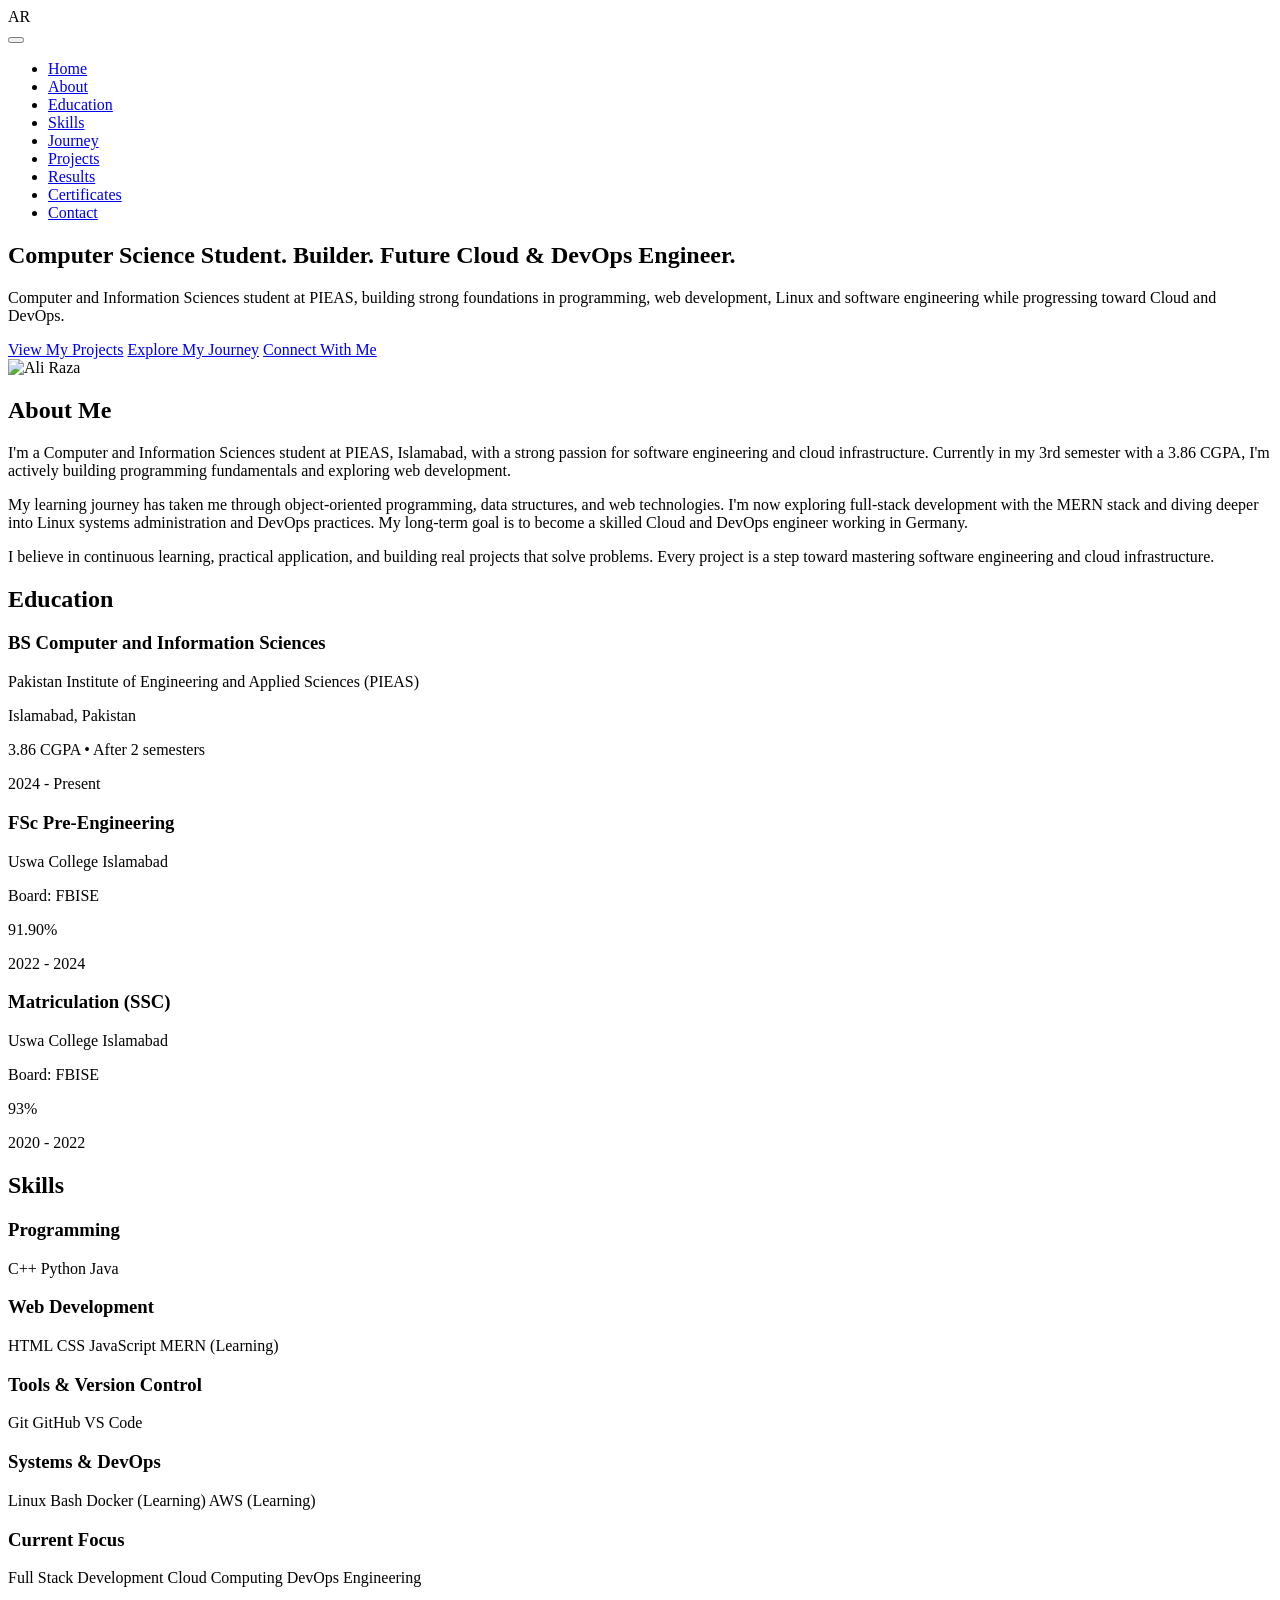
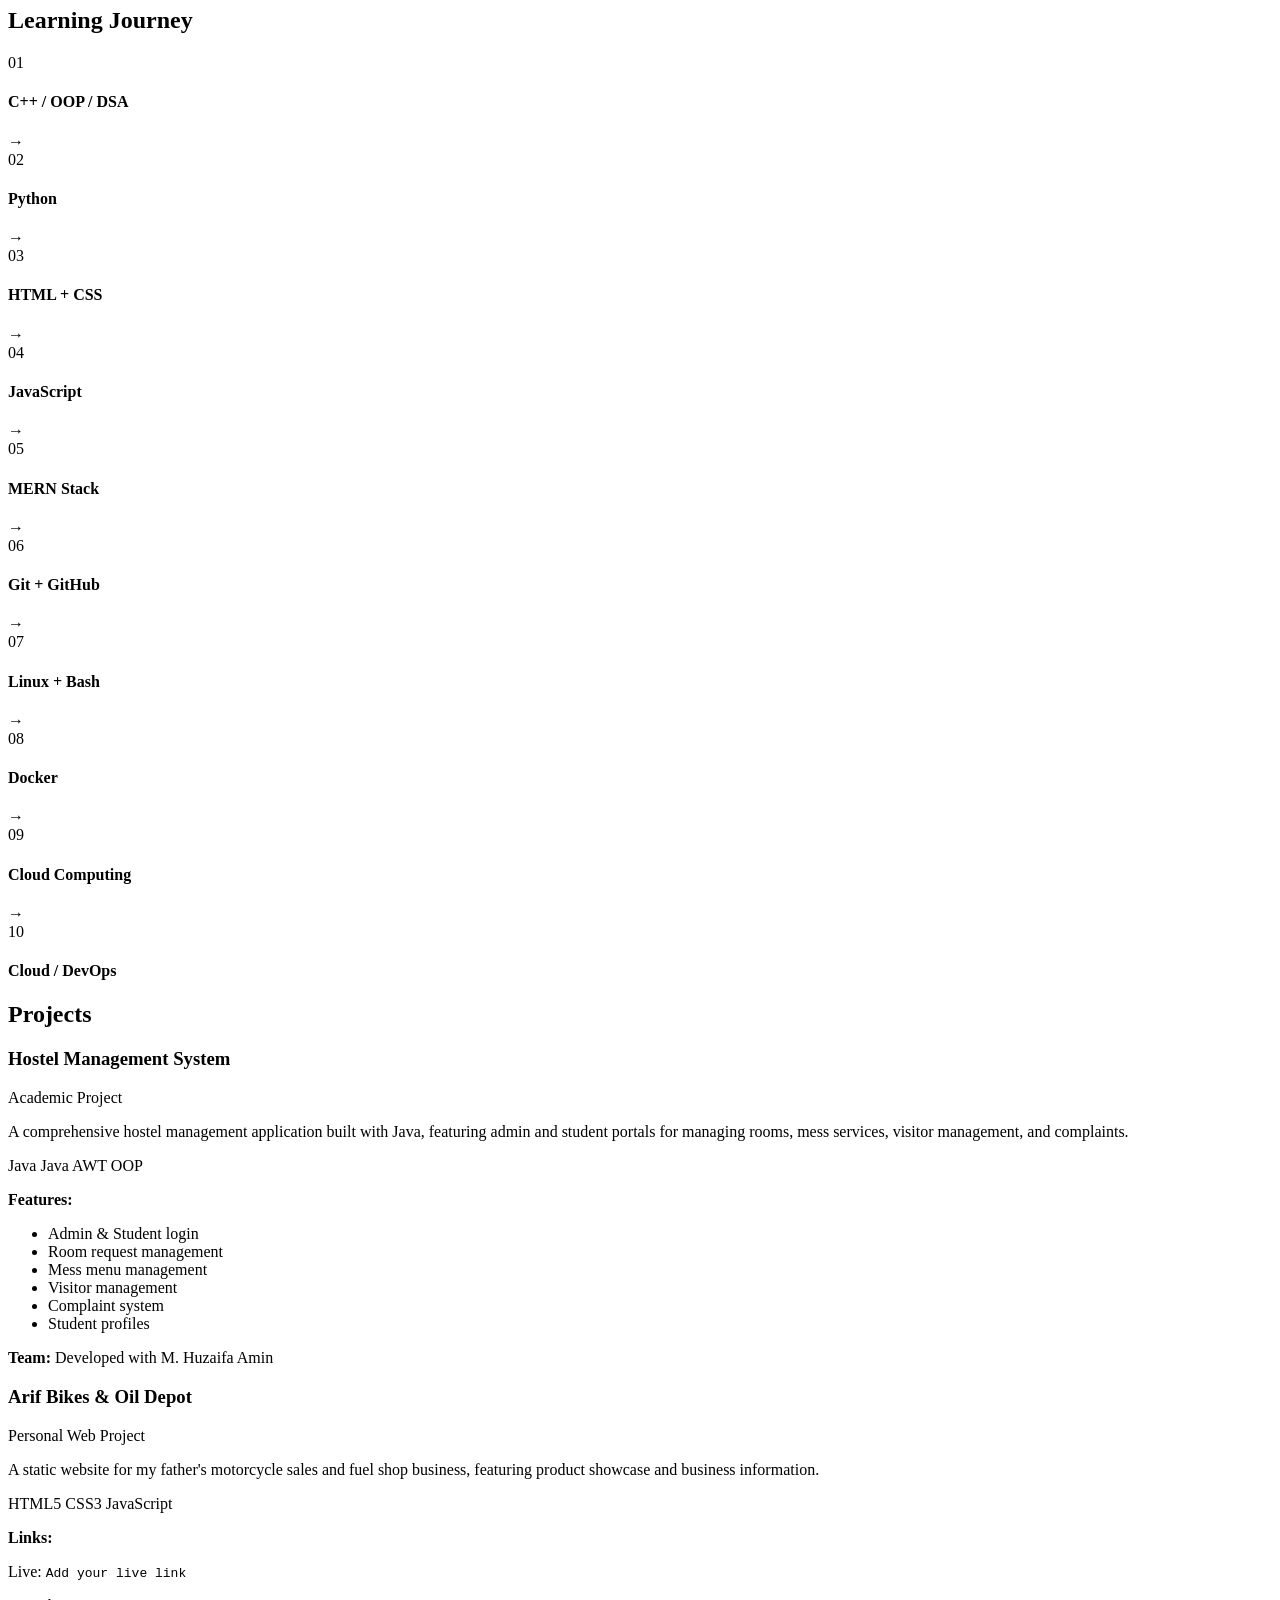
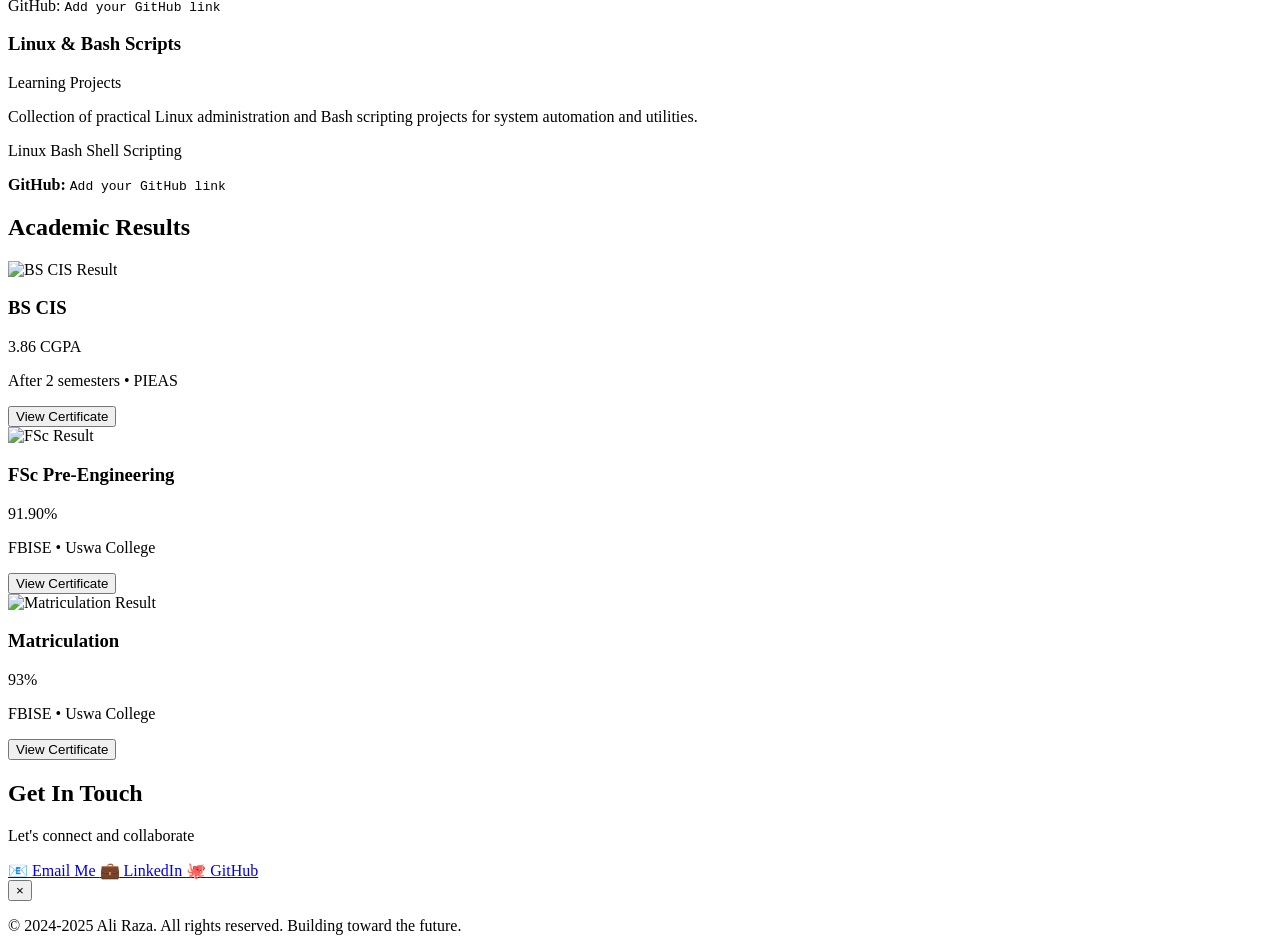
==== index.html @ 8e57291a "Add initial portfolio website structure in index.html This commit adds a complete HTML structure for" ====
<!DOCTYPE html>
<html lang="en">
<head>
    <meta charset="UTF-8">
    <meta name="viewport" content="width=device-width, initial-scale=1.0">
    <meta name="description" content="Ali Raza - Computer Science Student. Builder. Future Cloud & DevOps Engineer.">
    <meta name="author" content="Ali Raza">
    <meta property="og:title" content="Ali Raza - Portfolio">
    <meta property="og:description" content="Computer Science student at PIEAS, building toward Cloud & DevOps.">
    <meta property="og:image" content="assets/profile.jpg">
    <title>Ali Raza - CS Student & Developer</title>
    <link rel="icon" type="image/x-icon" href="data:image/svg+xml,<svg xmlns='http://www.w3.org/2000/svg' viewBox='0 0 32 32'><text y='24' font-size='24'>AR</text></svg>">
    <link rel="stylesheet" href="style.css">
</head>
<body>
    <!-- Navigation -->
    <nav class="navbar">
        <div class="nav-container">
            <div class="nav-logo">AR</div>
            <button class="hamburger" aria-label="Toggle menu">
                <span></span>
                <span></span>
                <span></span>
            </button>
            <ul class="nav-menu">
                <li><a href="#home" class="nav-link">Home</a></li>
                <li><a href="#about" class="nav-link">About</a></li>
                <li><a href="#education" class="nav-link">Education</a></li>
                <li><a href="#skills" class="nav-link">Skills</a></li>
                <li><a href="#journey" class="nav-link">Journey</a></li>
                <li><a href="#projects" class="nav-link">Projects</a></li>
                <li><a href="#results" class="nav-link">Results</a></li>
                <li><a href="certificates.html" class="nav-link">Certificates</a></li>
                <li><a href="#contact" class="nav-link">Contact</a></li>
            </ul>
        </div>
    </nav>

    <!-- Hero Section -->
    <section id="home" class="hero">
        <div class="hero-content">
            <div class="hero-text">
                <h1 class="hero-title">Computer Science Student. Builder. Future Cloud & DevOps Engineer.</h1>
                <p class="hero-subtitle">
                    Computer and Information Sciences student at PIEAS, building strong foundations in programming, 
                    web development, Linux and software engineering while progressing toward Cloud and DevOps.
                </p>
                <div class="hero-buttons">
                    <a href="#projects" class="btn btn-primary">View My Projects</a>
                    <a href="#journey" class="btn btn-secondary">Explore My Journey</a>
                    <a href="#contact" class="btn btn-tertiary">Connect With Me</a>
                </div>
            </div>
            <div class="hero-image">
                <img src="assets/profile.jpg" alt="Ali Raza" loading="lazy">
            </div>
        </div>
    </section>

    <!-- About Section -->
    <section id="about" class="about">
        <div class="container">
            <h2 class="section-title">About Me</h2>
            <div class="about-content">
                <p>
                    I'm a Computer and Information Sciences student at PIEAS, Islamabad, with a strong passion 
                    for software engineering and cloud infrastructure. Currently in my 3rd semester with a 3.86 CGPA, 
                    I'm actively building programming fundamentals and exploring web development.
                </p>
                <p>
                    My learning journey has taken me through object-oriented programming, data structures, and web 
                    technologies. I'm now exploring full-stack development with the MERN stack and diving deeper into 
                    Linux systems administration and DevOps practices. My long-term goal is to become a skilled Cloud 
                    and DevOps engineer working in Germany.
                </p>
                <p>
                    I believe in continuous learning, practical application, and building real projects that solve 
                    problems. Every project is a step toward mastering software engineering and cloud infrastructure.
                </p>
            </div>
        </div>
    </section>

    <!-- Education Section -->
    <section id="education" class="education">
        <div class="container">
            <h2 class="section-title">Education</h2>
            <div class="education-timeline">
                <!-- BS CIS -->
                <div class="timeline-item">
                    <div class="timeline-marker"></div>
                    <div class="timeline-content">
                        <h3>BS Computer and Information Sciences</h3>
                        <p class="institution">Pakistan Institute of Engineering and Applied Sciences (PIEAS)</p>
                        <p class="location">Islamabad, Pakistan</p>
                        <p class="highlight">3.86 CGPA • After 2 semesters</p>
                        <p class="date">2024 - Present</p>
                    </div>
                </div>

                <!-- FSc -->
                <div class="timeline-item">
                    <div class="timeline-marker"></div>
                    <div class="timeline-content">
                        <h3>FSc Pre-Engineering</h3>
                        <p class="institution">Uswa College Islamabad</p>
                        <p class="location">Board: FBISE</p>
                        <p class="highlight">91.90%</p>
                        <p class="date">2022 - 2024</p>
                    </div>
                </div>

                <!-- Matriculation -->
                <div class="timeline-item">
                    <div class="timeline-marker"></div>
                    <div class="timeline-content">
                        <h3>Matriculation (SSC)</h3>
                        <p class="institution">Uswa College Islamabad</p>
                        <p class="location">Board: FBISE</p>
                        <p class="highlight">93%</p>
                        <p class="date">2020 - 2022</p>
                    </div>
                </div>
            </div>
        </div>
    </section>

    <!-- Skills Section -->
    <section id="skills" class="skills">
        <div class="container">
            <h2 class="section-title">Skills</h2>
            <div class="skills-grid">
                <!-- Programming -->
                <div class="skill-category">
                    <h3>Programming</h3>
                    <div class="skill-tags">
                        <span class="skill-tag">C++</span>
                        <span class="skill-tag">Python</span>
                        <span class="skill-tag">Java</span>
                    </div>
                </div>

                <!-- Web Development -->
                <div class="skill-category">
                    <h3>Web Development</h3>
                    <div class="skill-tags">
                        <span class="skill-tag">HTML</span>
                        <span class="skill-tag">CSS</span>
                        <span class="skill-tag">JavaScript</span>
                        <span class="skill-tag learning">MERN (Learning)</span>
                    </div>
                </div>

                <!-- Tools -->
                <div class="skill-category">
                    <h3>Tools & Version Control</h3>
                    <div class="skill-tags">
                        <span class="skill-tag">Git</span>
                        <span class="skill-tag">GitHub</span>
                        <span class="skill-tag">VS Code</span>
                    </div>
                </div>

                <!-- Systems -->
                <div class="skill-category">
                    <h3>Systems & DevOps</h3>
                    <div class="skill-tags">
                        <span class="skill-tag">Linux</span>
                        <span class="skill-tag">Bash</span>
                        <span class="skill-tag learning">Docker (Learning)</span>
                        <span class="skill-tag learning">AWS (Learning)</span>
                    </div>
                </div>

                <!-- Focus Areas -->
                <div class="skill-category">
                    <h3>Current Focus</h3>
                    <div class="skill-tags">
                        <span class="skill-tag learning">Full Stack Development</span>
                        <span class="skill-tag learning">Cloud Computing</span>
                        <span class="skill-tag learning">DevOps Engineering</span>
                    </div>
                </div>
            </div>
        </div>
    </section>

    <!-- Learning Journey Section -->
    <section id="journey" class="journey">
        <div class="container">
            <h2 class="section-title">Learning Journey</h2>
            <div class="journey-timeline">
                <div class="journey-step">
                    <div class="journey-number">01</div>
                    <h4>C++ / OOP / DSA</h4>
                </div>
                <div class="journey-arrow">→</div>
                
                <div class="journey-step">
                    <div class="journey-number">02</div>
                    <h4>Python</h4>
                </div>
                <div class="journey-arrow">→</div>
                
                <div class="journey-step">
                    <div class="journey-number">03</div>
                    <h4>HTML + CSS</h4>
                </div>
                <div class="journey-arrow">→</div>
                
                <div class="journey-step">
                    <div class="journey-number">04</div>
                    <h4>JavaScript</h4>
                </div>
                <div class="journey-arrow">→</div>
                
                <div class="journey-step">
                    <div class="journey-number">05</div>
                    <h4>MERN Stack</h4>
                </div>
                <div class="journey-arrow">→</div>
                
                <div class="journey-step">
                    <div class="journey-number">06</div>
                    <h4>Git + GitHub</h4>
                </div>
                <div class="journey-arrow">→</div>
                
                <div class="journey-step">
                    <div class="journey-number">07</div>
                    <h4>Linux + Bash</h4>
                </div>
                <div class="journey-arrow">→</div>
                
                <div class="journey-step">
                    <div class="journey-number">08</div>
                    <h4>Docker</h4>
                </div>
                <div class="journey-arrow">→</div>
                
                <div class="journey-step">
                    <div class="journey-number">09</div>
                    <h4>Cloud Computing</h4>
                </div>
                <div class="journey-arrow">→</div>
                
                <div class="journey-step">
                    <div class="journey-number">10</div>
                    <h4>Cloud / DevOps</h4>
                </div>
            </div>
        </div>
    </section>

    <!-- Projects Section -->
    <section id="projects" class="projects">
        <div class="container">
            <h2 class="section-title">Projects</h2>
            <div class="projects-grid">
                <!-- Hostel Management System -->
                <div class="project-card">
                    <div class="project-header">
                        <h3>Hostel Management System</h3>
                        <p class="project-type">Academic Project</p>
                    </div>
                    <p class="project-description">
                        A comprehensive hostel management application built with Java, featuring admin and student portals for managing rooms, mess services, visitor management, and complaints.
                    </p>
                    <div class="project-tech">
                        <span class="tech-tag">Java</span>
                        <span class="tech-tag">Java AWT</span>
                        <span class="tech-tag">OOP</span>
                    </div>
                    <div class="project-features">
                        <p><strong>Features:</strong></p>
                        <ul>
                            <li>Admin & Student login</li>
                            <li>Room request management</li>
                            <li>Mess menu management</li>
                            <li>Visitor management</li>
                            <li>Complaint system</li>
                            <li>Student profiles</li>
                        </ul>
                    </div>
                    <p class="project-team"><strong>Team:</strong> Developed with M. Huzaifa Amin</p>
                </div>

                <!-- Arif Bikes and Oil Depot -->
                <div class="project-card">
                    <div class="project-header">
                        <h3>Arif Bikes & Oil Depot</h3>
                        <p class="project-type">Personal Web Project</p>
                    </div>
                    <p class="project-description">
                        A static website for my father's motorcycle sales and fuel shop business, featuring product showcase and business information.
                    </p>
                    <div class="project-tech">
                        <span class="tech-tag">HTML5</span>
                        <span class="tech-tag">CSS3</span>
                        <span class="tech-tag">JavaScript</span>
                    </div>
                    <div class="project-links">
                        <p><strong>Links:</strong></p>
                        <p>Live: <code>Add your live link</code></p>
                        <p>GitHub: <code>Add your GitHub link</code></p>
                    </div>
                </div>

                <!-- Linux/Bash Projects -->
                <div class="project-card">
                    <div class="project-header">
                        <h3>Linux & Bash Scripts</h3>
                        <p class="project-type">Learning Projects</p>
                    </div>
                    <p class="project-description">
                        Collection of practical Linux administration and Bash scripting projects for system automation and utilities.
                    </p>
                    <div class="project-tech">
                        <span class="tech-tag">Linux</span>
                        <span class="tech-tag">Bash</span>
                        <span class="tech-tag">Shell Scripting</span>
                    </div>
                    <div class="project-links">
                        <p><strong>GitHub:</strong> <code>Add your GitHub link</code></p>
                    </div>
                </div>
            </div>
        </div>
    </section>

    <!-- Academic Results Section -->
    <section id="results" class="results">
        <div class="container">
            <h2 class="section-title">Academic Results</h2>
            <div class="results-grid">
                <!-- BS CIS Result -->
                <div class="result-card">
                    <div class="result-image">
                        <img src="assets/results/bs-cis.jpg" alt="BS CIS Result" loading="lazy">
                    </div>
                    <div class="result-info">
                        <h3>BS CIS</h3>
                        <p class="result-score">3.86 CGPA</p>
                        <p class="result-detail">After 2 semesters • PIEAS</p>
                        <button class="btn btn-small view-result" data-image="assets/results/bs-cis.jpg" data-alt="BS CIS Result">
                            View Certificate
                        </button>
                    </div>
                </div>

                <!-- FSc Result -->
                <div class="result-card">
                    <div class="result-image">
                        <img src="assets/results/fsc.jpg" alt="FSc Result" loading="lazy">
                    </div>
                    <div class="result-info">
                        <h3>FSc Pre-Engineering</h3>
                        <p class="result-score">91.90%</p>
                        <p class="result-detail">FBISE • Uswa College</p>
                        <button class="btn btn-small view-result" data-image="assets/results/fsc.jpg" data-alt="FSc Result">
                            View Certificate
                        </button>
                    </div>
                </div>

                <!-- Matriculation Result -->
                <div class="result-card">
                    <div class="result-image">
                        <img src="assets/results/matric.jpg" alt="Matriculation Result" loading="lazy">
                    </div>
                    <div class="result-info">
                        <h3>Matriculation</h3>
                        <p class="result-score">93%</p>
                        <p class="result-detail">FBISE • Uswa College</p>
                        <button class="btn btn-small view-result" data-image="assets/results/matric.jpg" data-alt="Matriculation Result">
                            View Certificate
                        </button>
                    </div>
                </div>
            </div>
        </div>
    </section>

    <!-- Contact Section -->
    <section id="contact" class="contact">
        <div class="container">
            <h2 class="section-title">Get In Touch</h2>
            <p class="contact-subtitle">Let's connect and collaborate</p>
            <div class="contact-buttons">
                <a href="mailto:your.email@example.com" class="btn btn-contact email-btn">
                    <span>📧</span> Email Me
                </a>
                <a href="https://linkedin.com/in/yourprofile" target="_blank" rel="noopener noreferrer" class="btn btn-contact linkedin-btn">
                    <span>💼</span> LinkedIn
                </a>
                <a href="https://github.com/yourprofile" target="_blank" rel="noopener noreferrer" class="btn btn-contact github-btn">
                    <span>🐙</span> GitHub
                </a>
            </div>
        </div>
    </section>

    <!-- Lightbox Modal -->
    <div id="lightbox" class="lightbox">
        <button class="lightbox-close" aria-label="Close lightbox">&times;</button>
        <img class="lightbox-image" src="" alt="">
    </div>

    <footer class="footer">
        <div class="container">
            <p>&copy; 2024-2025 Ali Raza. All rights reserved. Building toward the future.</p>
        </div>
    </footer>

    <script src="script.js"></script>
</body>
</html>
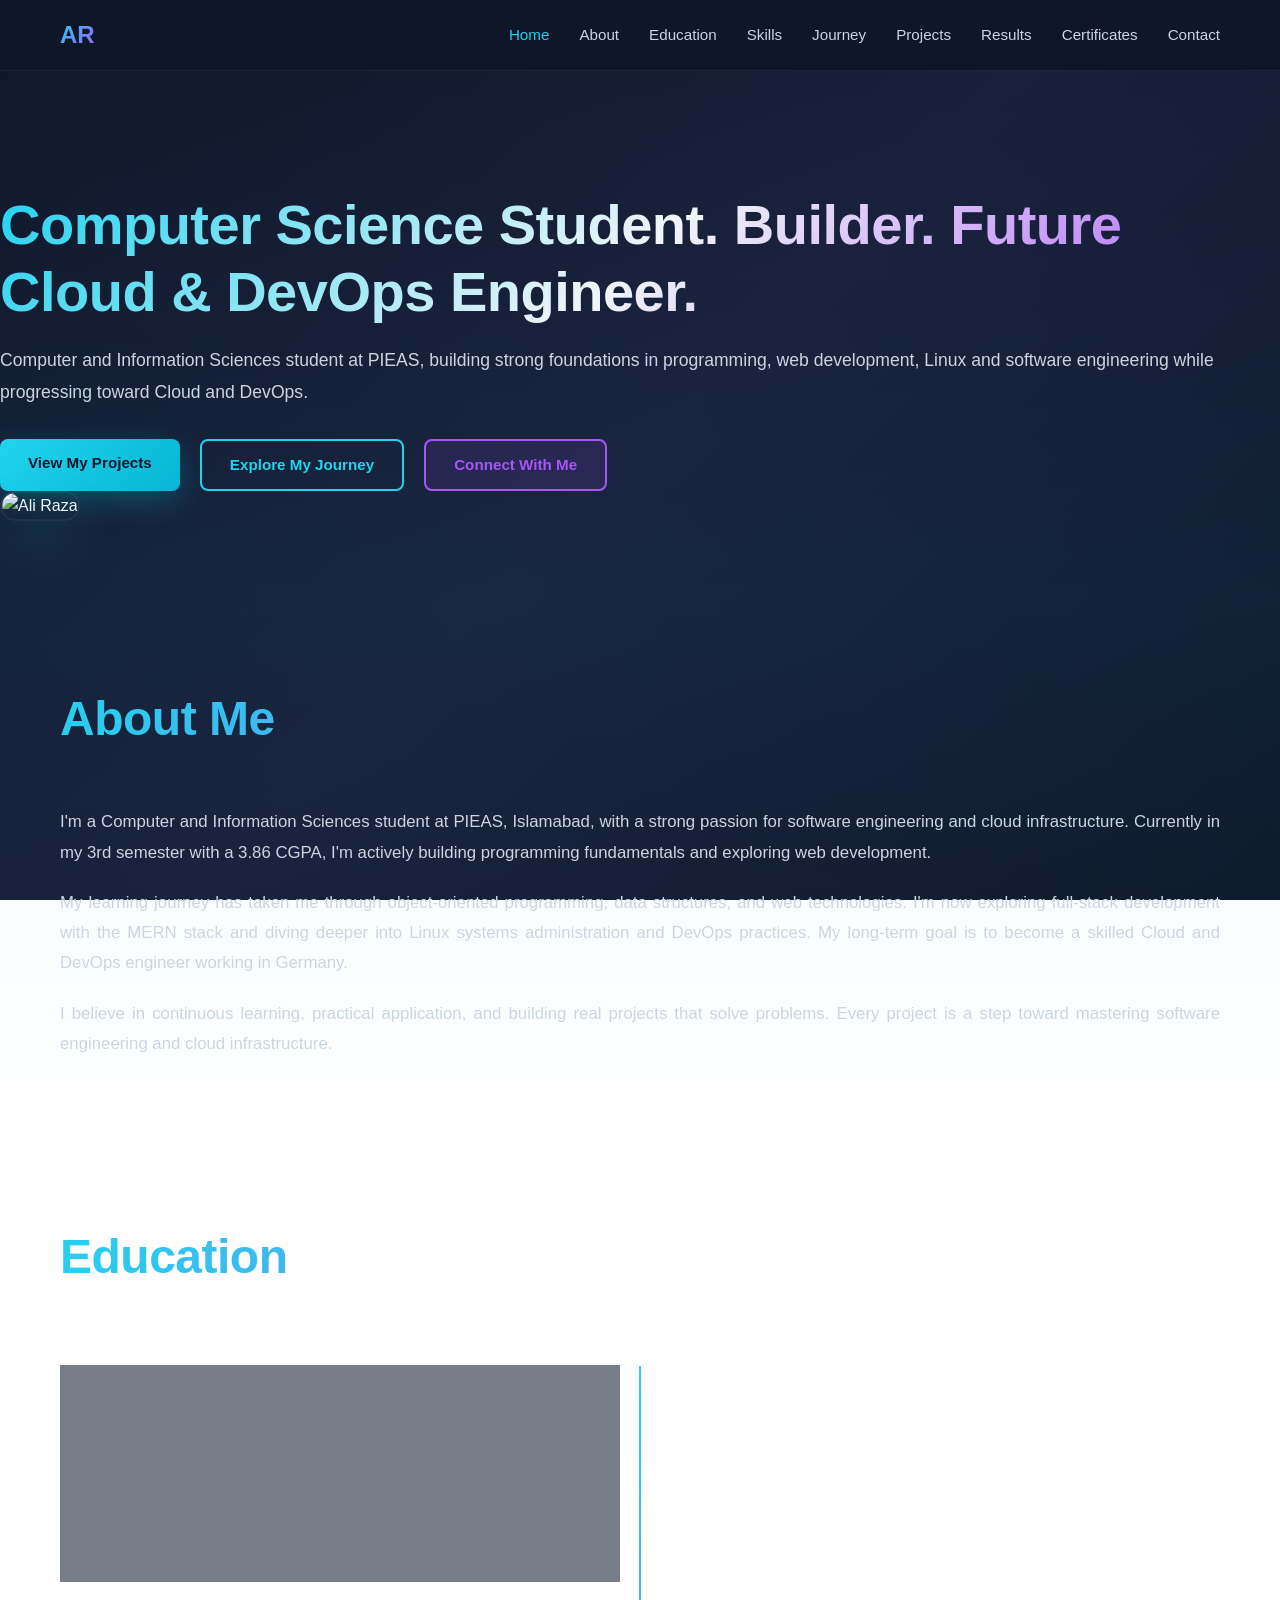
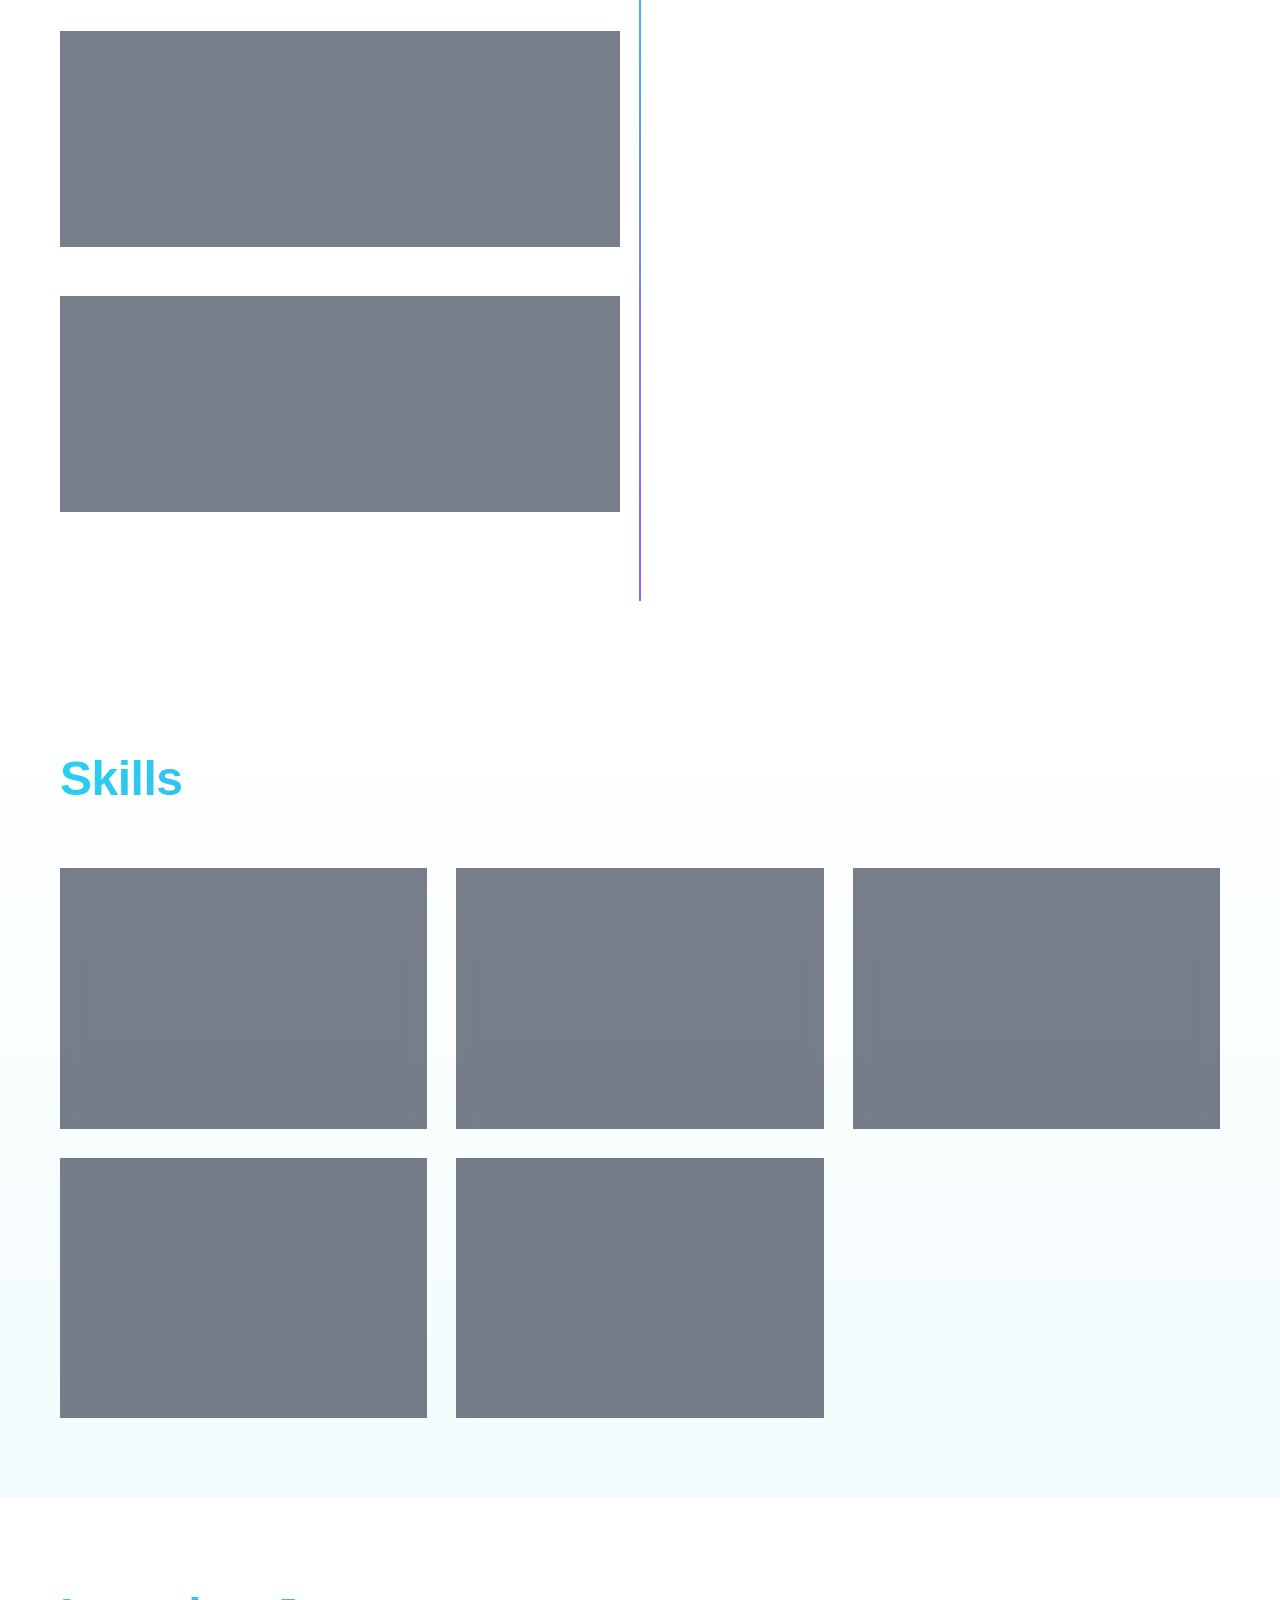
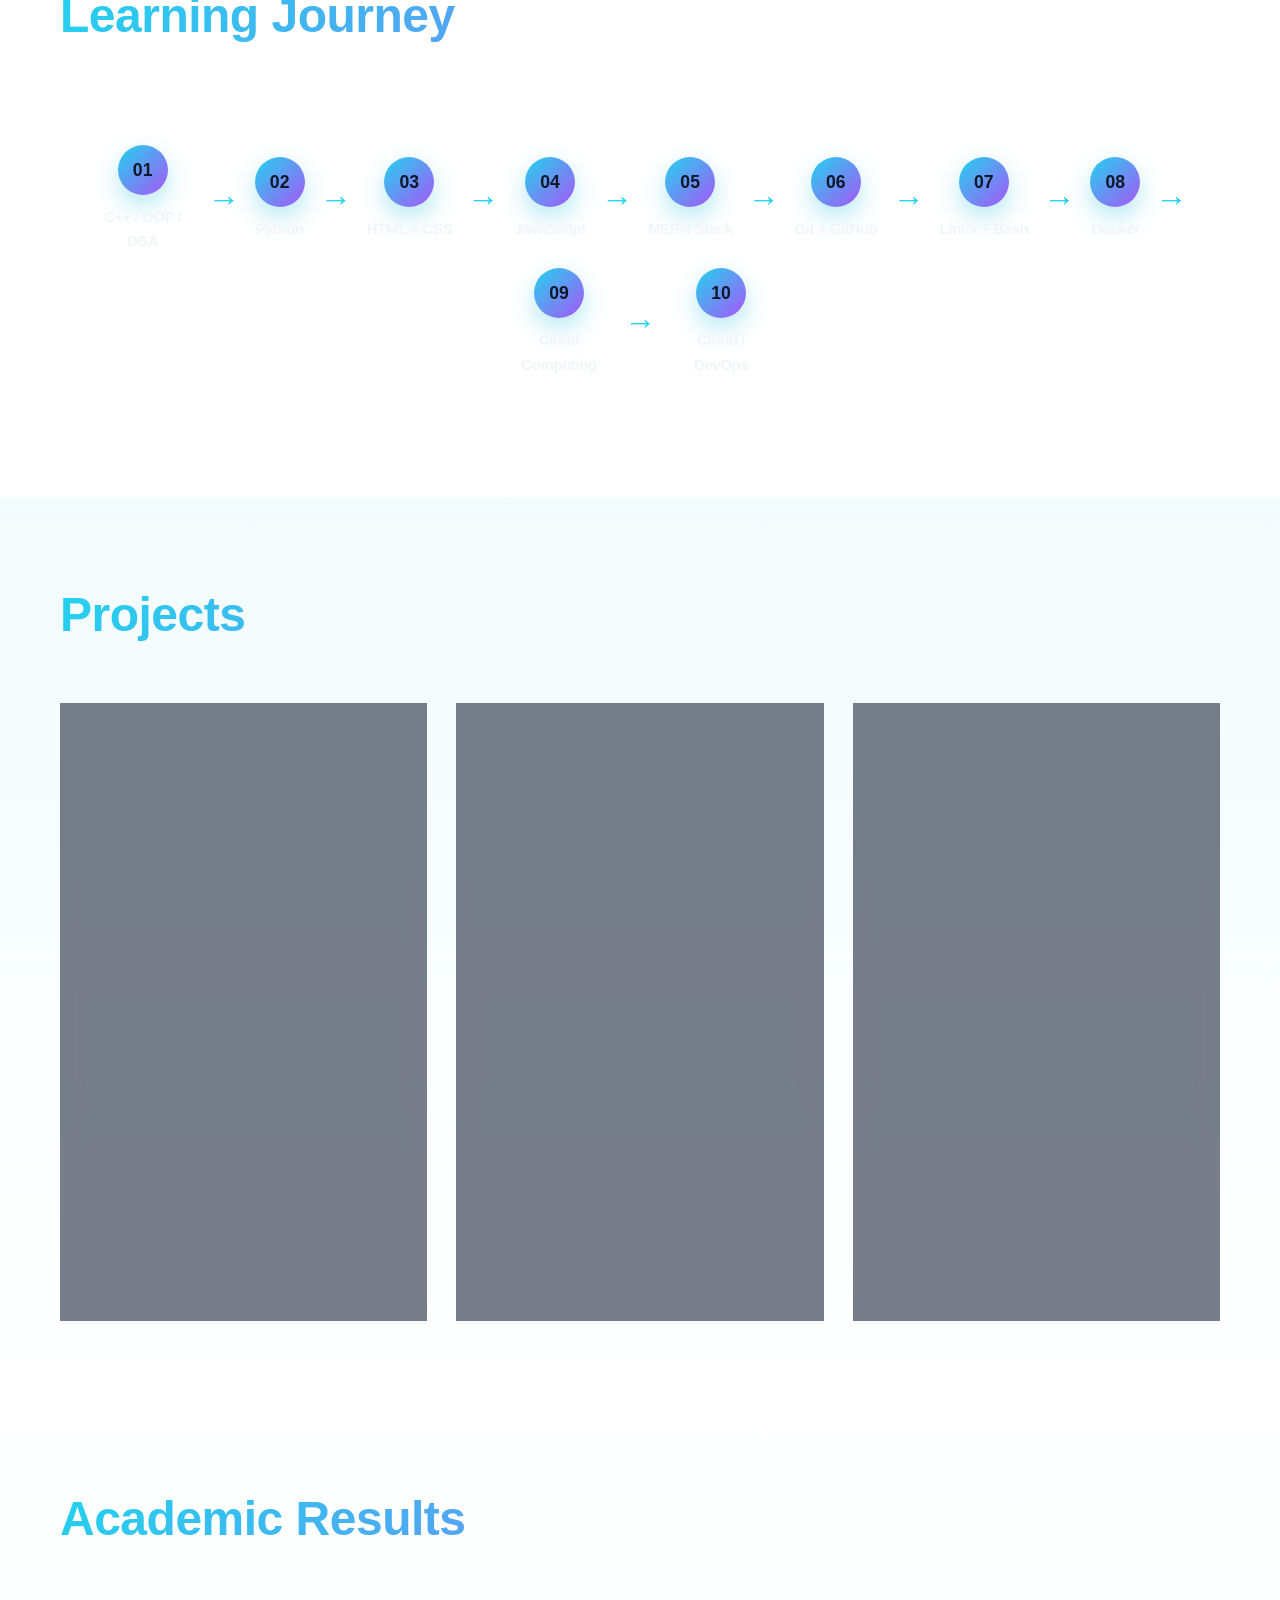
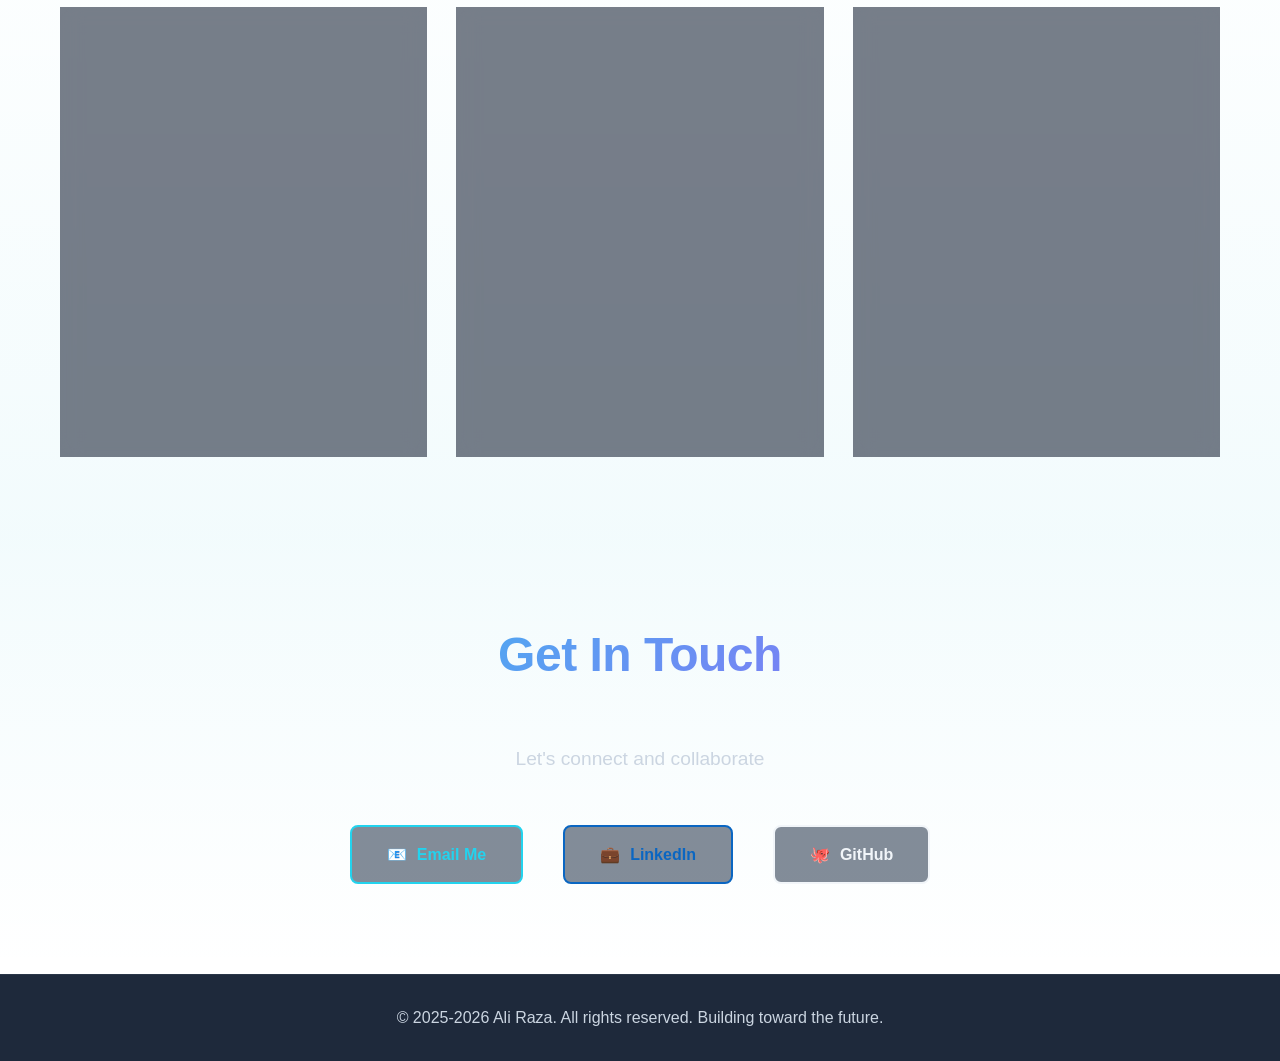
==== commit db0fd345: "Fixing some chronological errors" ====
--- a/index.html
+++ b/index.html
@@ -94,7 +94,7 @@
                         <p class="institution">Pakistan Institute of Engineering and Applied Sciences (PIEAS)</p>
                         <p class="location">Islamabad, Pakistan</p>
                         <p class="highlight">3.86 CGPA • After 2 semesters</p>
-                        <p class="date">2024 - Present</p>
+                        <p class="date">September 8, 2025 - Present</p>
                     </div>
                 </div>
 
@@ -106,7 +106,7 @@
                         <p class="institution">Uswa College Islamabad</p>
                         <p class="location">Board: FBISE</p>
                         <p class="highlight">91.90%</p>
-                        <p class="date">2022 - 2024</p>
+                        <p class="date">2023 - 2025</p>
                     </div>
                 </div>
 
@@ -118,7 +118,7 @@
                         <p class="institution">Uswa College Islamabad</p>
                         <p class="location">Board: FBISE</p>
                         <p class="highlight">93%</p>
-                        <p class="date">2020 - 2022</p>
+                        <p class="date">2021 - 2023</p>
                     </div>
                 </div>
             </div>
@@ -137,6 +137,9 @@
                         <span class="skill-tag">C++</span>
                         <span class="skill-tag">Python</span>
                         <span class="skill-tag">Java</span>
+                        <span class="skill-tag">AI Using Python</span>
+                        <span class="skill-tag">Communucation</span>
+                        <span class="skill-tag">Team Working</span>
                     </div>
                 </div>
 
@@ -301,8 +304,8 @@
                     </div>
                     <div class="project-links">
                         <p><strong>Links:</strong></p>
-                        <p>Live: <code>Add your live link</code></p>
-                        <p>GitHub: <code>Add your GitHub link</code></p>
+                        <p>Live: <code>https://aliraza159099-svg.github.io/Arif-Bikes-and-Oil-Depot-/</code></p>
+                        <p>GitHub: <code>https://github.com/aliraza159099-svg</code></p>
                     </div>
                 </div>
 
@@ -321,7 +324,7 @@
                         <span class="tech-tag">Shell Scripting</span>
                     </div>
                     <div class="project-links">
-                        <p><strong>GitHub:</strong> <code>Add your GitHub link</code></p>
+                        <p><strong>GitHub:</strong> <code>https://github.com/aliraza159099-svg</code></p>
                     </div>
                 </div>
             </div>
@@ -387,13 +390,13 @@
             <h2 class="section-title">Get In Touch</h2>
             <p class="contact-subtitle">Let's connect and collaborate</p>
             <div class="contact-buttons">
-                <a href="mailto:your.email@example.com" class="btn btn-contact email-btn">
+                <a href="aliraza159099@gmail.com" class="btn btn-contact email-btn">
                     <span>📧</span> Email Me
                 </a>
-                <a href="https://linkedin.com/in/yourprofile" target="_blank" rel="noopener noreferrer" class="btn btn-contact linkedin-btn">
+                <a href="https://www.linkedin.com/in/ali-raza-395927386?utm_source=share_via&utm_content=profile&utm_medium=member_android" target="_blank" rel="noopener noreferrer" class="btn btn-contact linkedin-btn">
                     <span>💼</span> LinkedIn
                 </a>
-                <a href="https://github.com/yourprofile" target="_blank" rel="noopener noreferrer" class="btn btn-contact github-btn">
+                <a href="https://github.com/aliraza159099-svg" target="_blank" rel="noopener noreferrer" class="btn btn-contact github-btn">
                     <span>🐙</span> GitHub
                 </a>
             </div>
@@ -408,7 +411,7 @@
 
     <footer class="footer">
         <div class="container">
-            <p>&copy; 2024-2025 Ali Raza. All rights reserved. Building toward the future.</p>
+            <p>&copy; 2025-2026 Ali Raza. All rights reserved. Building toward the future.</p>
         </div>
     </footer>
 
--- a/style.css
+++ b/style.css
@@ -0,0 +1,1202 @@
+* {
+    margin: 0;
+    padding: 0;
+    box-sizing: border-box;
+}
+
+:root {
+    --primary-color: #0f172a;
+    --secondary-color: #1e293b;
+    --accent-color: #06b6d4;
+    --accent-light: #22d3ee;
+    --violet: #a855f7;
+    --text-primary: #f1f5f9;
+    --text-secondary: #cbd5e1;
+    --border-color: #334155;
+    --success: #10b981;
+    --glass-bg: rgba(15, 23, 42, 0.7);
+    --glass-border: rgba(148, 163, 184, 0.1);
+}
+
+html {
+    scroll-behavior: smooth;
+}
+
+body {
+    font-family: -apple-system, BlinkMacSystemFont, 'Segoe UI', Roboto, Oxygen, Ubuntu, Cantarell, sans-serif;
+    background: linear-gradient(135deg, #0f172a 0%, #1a1f3a 50%, #0f172a 100%);
+    color: var(--text-primary);
+    line-height: 1.6;
+    background-attachment: fixed;
+    min-height: 100vh;
+}
+
+@media (prefers-reduced-motion: reduce) {
+    * {
+        animation-duration: 0.01ms !important;
+        animation-iteration-count: 1 !important;
+        transition-duration: 0.01ms !important;
+    }
+}
+
+/* ===== CONTAINERS & SPACING ===== */
+.container {
+    max-width: 1200px;
+    margin: 0 auto;
+    padding: 0 20px;
+}
+
+section {
+    padding: 80px 0;
+}
+
+@media (max-width: 768px) {
+    section {
+        padding: 50px 0;
+    }
+}
+
+/* ===== TYPOGRAPHY ===== */
+h1, h2, h3, h4, h5, h6 {
+    font-weight: 700;
+    letter-spacing: -0.5px;
+}
+
+.section-title {
+    font-size: 3rem;
+    margin-bottom: 50px;
+    background: linear-gradient(135deg, var(--accent-light) 0%, var(--violet) 100%);
+    -webkit-background-clip: text;
+    -webkit-text-fill-color: transparent;
+    background-clip: text;
+    animation: fadeInDown 0.8s ease-out;
+}
+
+@media (max-width: 768px) {
+    .section-title {
+        font-size: 2rem;
+        margin-bottom: 30px;
+    }
+}
+
+/* ===== NAVBAR ===== */
+.navbar {
+    position: sticky;
+    top: 0;
+    background: rgba(15, 23, 42, 0.95);
+    backdrop-filter: blur(10px);
+    border-bottom: 1px solid var(--glass-border);
+    z-index: 1000;
+    animation: slideDown 0.5s ease-out;
+}
+
+.nav-container {
+    max-width: 1200px;
+    margin: 0 auto;
+    padding: 0 20px;
+    display: flex;
+    justify-content: space-between;
+    align-items: center;
+    height: 70px;
+}
+
+.nav-logo {
+    font-weight: 900;
+    font-size: 1.5rem;
+    background: linear-gradient(135deg, var(--accent-light), var(--violet));
+    -webkit-background-clip: text;
+    -webkit-text-fill-color: transparent;
+    background-clip: text;
+    cursor: pointer;
+}
+
+.nav-menu {
+    display: flex;
+    list-style: none;
+    gap: 30px;
+}
+
+.nav-link {
+    color: var(--text-secondary);
+    text-decoration: none;
+    font-weight: 500;
+    font-size: 0.95rem;
+    transition: color 0.3s ease;
+    position: relative;
+}
+
+.nav-link::after {
+    content: '';
+    position: absolute;
+    bottom: -5px;
+    left: 0;
+    width: 0;
+    height: 2px;
+    background: linear-gradient(90deg, var(--accent-light), var(--violet));
+    transition: width 0.3s ease;
+}
+
+.nav-link:hover {
+    color: var(--accent-light);
+}
+
+.nav-link:hover::after {
+    width: 100%;
+}
+
+.hamburger {
+    display: none;
+    flex-direction: column;
+    background: none;
+    border: none;
+    cursor: pointer;
+    gap: 6px;
+}
+
+.hamburger span {
+    width: 25px;
+    height: 3px;
+    background: var(--accent-light);
+    border-radius: 3px;
+    transition: all 0.3s ease;
+}
+
+@media (max-width: 768px) {
+    .nav-menu {
+        position: fixed;
+        left: -100%;
+        top: 70px;
+        flex-direction: column;
+        background: var(--secondary-color);
+        width: 100%;
+        text-align: center;
+        transition: 0.3s;
+        gap: 0;
+    }
+
+    .nav-menu.active {
+        left: 0;
+    }
+
+    .nav-menu li {
+        padding: 20px 0;
+        border-bottom: 1px solid var(--border-color);
+    }
+
+    .hamburger {
+        display: flex;
+    }
+
+    .hamburger.active span:nth-child(1) {
+        transform: rotate(-45deg) translate(-8px, 8px);
+    }
+
+    .hamburger.active span:nth-child(2) {
+        opacity: 0;
+    }
+
+    .hamburger.active span:nth-child(3) {
+        transform: rotate(45deg) translate(-8px, -8px);
+    }
+}
+
+/* ===== HERO SECTION ===== */
+.hero {
+    padding-top: 120px;
+    padding-bottom: 80px;
+    background: linear-gradient(180deg, transparent 0%, rgba(6, 182, 212, 0.05) 100%);
+}
+
+.hero .container {
+    display: grid;
+    grid-template-columns: 1fr 1fr;
+    gap: 60px;
+    align-items: center;
+}
+
+.hero-title {
+    font-size: 3.5rem;
+    line-height: 1.2;
+    margin-bottom: 20px;
+    animation: fadeInUp 0.8s ease-out;
+}
+
+.hero-title {
+    background: linear-gradient(135deg, var(--accent-light) 0%, var(--text-primary) 50%, var(--violet) 100%);
+    -webkit-background-clip: text;
+    -webkit-text-fill-color: transparent;
+    background-clip: text;
+}
+
+.hero-subtitle {
+    font-size: 1.1rem;
+    color: var(--text-secondary);
+    margin-bottom: 30px;
+    line-height: 1.8;
+    animation: fadeInUp 0.8s ease-out 0.1s backwards;
+}
+
+.hero-buttons {
+    display: flex;
+    gap: 20px;
+    flex-wrap: wrap;
+    animation: fadeInUp 0.8s ease-out 0.2s backwards;
+}
+
+.hero-image {
+    animation: fadeInRight 0.8s ease-out;
+}
+
+.hero-image img {
+    width: 100%;
+    max-width: 500px;
+    border-radius: 20px;
+    border: 2px solid var(--glass-border);
+    box-shadow: 0 25px 50px rgba(6, 182, 212, 0.15);
+    transition: transform 0.3s ease, box-shadow 0.3s ease;
+}
+
+.hero-image img:hover {
+    transform: translateY(-10px);
+    box-shadow: 0 35px 70px rgba(6, 182, 212, 0.25);
+}
+
+@media (max-width: 768px) {
+    .hero .container {
+        grid-template-columns: 1fr;
+        gap: 40px;
+    }
+
+    .hero-title {
+        font-size: 2rem;
+    }
+
+    .hero-buttons {
+        flex-direction: column;
+    }
+}
+
+/* ===== BUTTONS ===== */
+.btn {
+    padding: 12px 28px;
+    border: none;
+    border-radius: 8px;
+    font-size: 0.95rem;
+    font-weight: 600;
+    cursor: pointer;
+    text-decoration: none;
+    display: inline-block;
+    transition: all 0.3s ease;
+    text-align: center;
+}
+
+.btn-primary {
+    background: linear-gradient(135deg, var(--accent-light) 0%, var(--accent-color) 100%);
+    color: var(--primary-color);
+    box-shadow: 0 10px 30px rgba(6, 182, 212, 0.3);
+}
+
+.btn-primary:hover {
+    transform: translateY(-3px);
+    box-shadow: 0 15px 40px rgba(6, 182, 212, 0.4);
+}
+
+.btn-secondary {
+    background: transparent;
+    border: 2px solid var(--accent-light);
+    color: var(--accent-light);
+}
+
+.btn-secondary:hover {
+    background: rgba(6, 182, 212, 0.1);
+    transform: translateY(-3px);
+}
+
+.btn-tertiary {
+    background: rgba(168, 85, 247, 0.1);
+    border: 2px solid var(--violet);
+    color: var(--violet);
+}
+
+.btn-tertiary:hover {
+    background: rgba(168, 85, 247, 0.2);
+    transform: translateY(-3px);
+}
+
+.btn-small {
+    padding: 8px 18px;
+    font-size: 0.85rem;
+}
+
+.btn-contact {
+    padding: 15px 35px;
+    font-size: 1rem;
+    display: inline-flex;
+    align-items: center;
+    gap: 10px;
+    margin: 10px;
+}
+
+.email-btn {
+    background: rgba(51, 65, 85, 0.6);
+    border: 2px solid var(--accent-light);
+    color: var(--accent-light);
+}
+
+.email-btn:hover {
+    background: rgba(6, 182, 212, 0.15);
+    transform: translateY(-3px);
+}
+
+.linkedin-btn {
+    background: rgba(51, 65, 85, 0.6);
+    border: 2px solid #0a66c2;
+    color: #0a66c2;
+}
+
+.linkedin-btn:hover {
+    background: rgba(10, 102, 194, 0.15);
+    transform: translateY(-3px);
+}
+
+.github-btn {
+    background: rgba(51, 65, 85, 0.6);
+    border: 2px solid var(--text-primary);
+    color: var(--text-primary);
+}
+
+.github-btn:hover {
+    background: rgba(241, 245, 249, 0.1);
+    transform: translateY(-3px);
+}
+
+/* ===== ABOUT SECTION ===== */
+.about {
+    background: linear-gradient(180deg, rgba(6, 182, 212, 0.05) 0%, transparent 100%);
+}
+
+.about-content {
+    display: grid;
+    gap: 20px;
+    font-size: 1.05rem;
+    color: var(--text-secondary);
+    line-height: 1.8;
+    animation: fadeInUp 0.8s ease-out;
+}
+
+.about-content p {
+    text-align: justify;
+}
+
+/* ===== EDUCATION SECTION ===== */
+.education-timeline {
+    position: relative;
+    padding: 20px 0;
+}
+
+.education-timeline::before {
+    content: '';
+    position: absolute;
+    left: 50%;
+    transform: translateX(-50%);
+    width: 2px;
+    height: 100%;
+    background: linear-gradient(180deg, var(--accent-light) 0%, var(--violet) 100%);
+}
+
+.timeline-item {
+    margin-bottom: 50px;
+    display: grid;
+    grid-template-columns: 1fr 1fr;
+    gap: 40px;
+    position: relative;
+}
+
+.timeline-item:nth-child(odd) .timeline-content {
+    text-align: right;
+}
+
+.timeline-marker {
+    position: absolute;
+    left: 50%;
+    transform: translateX(-50%);
+    top: 0;
+    width: 16px;
+    height: 16px;
+    background: var(--accent-light);
+    border: 4px solid var(--primary-color);
+    border-radius: 50%;
+    z-index: 10;
+    box-shadow: 0 0 20px rgba(6, 182, 212, 0.5);
+    animation: pulse 2s infinite;
+}
+
+.timeline-content {
+    padding: 20px;
+    background: rgba(30, 41, 59, 0.6);
+    border: 1px solid var(--glass-border);
+    border-radius: 12px;
+    backdrop-filter: blur(10px);
+    transition: all 0.3s ease;
+    animation: fadeInUp 0.8s ease-out;
+}
+
+.timeline-content:hover {
+    background: rgba(30, 41, 59, 0.9);
+    border-color: var(--accent-light);
+    transform: translateY(-5px);
+}
+
+.timeline-content h3 {
+    font-size: 1.3rem;
+    margin-bottom: 10px;
+}
+
+.timeline-content .institution {
+    color: var(--accent-light);
+    font-weight: 600;
+    margin-bottom: 5px;
+}
+
+.timeline-content .highlight {
+    font-size: 1.2rem;
+    font-weight: 700;
+    color: var(--accent-light);
+    margin: 10px 0;
+}
+
+.timeline-content .date {
+    font-size: 0.9rem;
+    color: var(--text-secondary);
+}
+
+@media (max-width: 768px) {
+    .education-timeline::before {
+        left: 20px;
+    }
+
+    .timeline-item {
+        grid-template-columns: 1fr;
+        gap: 0;
+        margin-left: 60px;
+    }
+
+    .timeline-marker {
+        left: 20px;
+    }
+
+    .timeline-content {
+        text-align: left !important;
+    }
+}
+
+/* ===== SKILLS SECTION ===== */
+.skills {
+    background: linear-gradient(180deg, transparent 0%, rgba(6, 182, 212, 0.05) 100%);
+}
+
+.skills-grid {
+    display: grid;
+    grid-template-columns: repeat(auto-fit, minmax(300px, 1fr));
+    gap: 30px;
+    animation: fadeInUp 0.8s ease-out;
+}
+
+.skill-category {
+    background: rgba(30, 41, 59, 0.6);
+    border: 1px solid var(--glass-border);
+    border-radius: 12px;
+    padding: 30px;
+    backdrop-filter: blur(10px);
+    transition: all 0.3s ease;
+}
+
+.skill-category:hover {
+    background: rgba(30, 41, 59, 0.9);
+    border-color: var(--accent-light);
+    transform: translateY(-10px);
+    box-shadow: 0 20px 40px rgba(6, 182, 212, 0.15);
+}
+
+.skill-category h3 {
+    font-size: 1.2rem;
+    margin-bottom: 20px;
+    color: var(--accent-light);
+}
+
+.skill-tags {
+    display: flex;
+    flex-wrap: wrap;
+    gap: 12px;
+}
+
+.skill-tag {
+    padding: 8px 16px;
+    background: rgba(6, 182, 212, 0.1);
+    border: 1px solid var(--accent-color);
+    color: var(--accent-light);
+    border-radius: 20px;
+    font-size: 0.9rem;
+    font-weight: 600;
+    transition: all 0.3s ease;
+}
+
+.skill-tag:hover {
+    background: rgba(6, 182, 212, 0.2);
+    transform: scale(1.05);
+}
+
+.skill-tag.learning {
+    background: rgba(168, 85, 247, 0.1);
+    border-color: var(--violet);
+    color: var(--violet);
+}
+
+.skill-tag.learning:hover {
+    background: rgba(168, 85, 247, 0.2);
+}
+
+/* ===== JOURNEY SECTION ===== */
+.journey-timeline {
+    display: flex;
+    align-items: center;
+    flex-wrap: wrap;
+    justify-content: center;
+    gap: 15px;
+    padding: 40px 20px;
+    animation: fadeInUp 0.8s ease-out;
+}
+
+.journey-step {
+    display: flex;
+    flex-direction: column;
+    align-items: center;
+    gap: 10px;
+    animation: slideInUp 0.8s ease-out;
+}
+
+.journey-number {
+    width: 50px;
+    height: 50px;
+    border-radius: 50%;
+    background: linear-gradient(135deg, var(--accent-light) 0%, var(--violet) 100%);
+    display: flex;
+    align-items: center;
+    justify-content: center;
+    font-weight: 700;
+    color: var(--primary-color);
+    font-size: 1.1rem;
+    box-shadow: 0 10px 25px rgba(6, 182, 212, 0.3);
+}
+
+.journey-step h4 {
+    text-align: center;
+    font-size: 0.95rem;
+    color: var(--text-primary);
+    max-width: 100px;
+}
+
+.journey-arrow {
+    font-size: 2rem;
+    color: var(--accent-light);
+    animation: slideRight 1s ease-in-out infinite;
+}
+
+@media (max-width: 768px) {
+    .journey-timeline {
+        flex-direction: column;
+        gap: 30px;
+    }
+
+    .journey-arrow {
+        transform: rotate(90deg);
+        animation: slideDown 1s ease-in-out infinite;
+    }
+}
+
+/* ===== PROJECTS SECTION ===== */
+.projects {
+    background: linear-gradient(180deg, rgba(6, 182, 212, 0.05) 0%, transparent 100%);
+}
+
+.projects-grid {
+    display: grid;
+    grid-template-columns: repeat(auto-fit, minmax(350px, 1fr));
+    gap: 30px;
+    animation: fadeInUp 0.8s ease-out;
+}
+
+.project-card {
+    background: rgba(30, 41, 59, 0.6);
+    border: 1px solid var(--glass-border);
+    border-radius: 12px;
+    padding: 30px;
+    backdrop-filter: blur(10px);
+    transition: all 0.3s ease;
+    display: flex;
+    flex-direction: column;
+}
+
+.project-card:hover {
+    background: rgba(30, 41, 59, 0.9);
+    border-color: var(--accent-light);
+    transform: translateY(-15px);
+    box-shadow: 0 25px 50px rgba(6, 182, 212, 0.2);
+}
+
+.project-header {
+    margin-bottom: 15px;
+}
+
+.project-header h3 {
+    font-size: 1.3rem;
+    margin-bottom: 8px;
+}
+
+.project-type {
+    color: var(--accent-light);
+    font-size: 0.85rem;
+    font-weight: 600;
+    text-transform: uppercase;
+    letter-spacing: 1px;
+}
+
+.project-description {
+    color: var(--text-secondary);
+    margin-bottom: 20px;
+    line-height: 1.6;
+    flex-grow: 1;
+}
+
+.project-tech {
+    display: flex;
+    flex-wrap: wrap;
+    gap: 10px;
+    margin-bottom: 20px;
+}
+
+.tech-tag {
+    padding: 5px 12px;
+    background: rgba(168, 85, 247, 0.1);
+    border: 1px solid var(--violet);
+    color: var(--violet);
+    border-radius: 15px;
+    font-size: 0.8rem;
+    font-weight: 600;
+}
+
+.project-features {
+    margin-bottom: 15px;
+}
+
+.project-features p, .project-links p {
+    font-weight: 600;
+    color: var(--text-primary);
+    margin-bottom: 10px;
+}
+
+.project-features ul {
+    list-style: none;
+    padding-left: 0;
+}
+
+.project-features li {
+    padding-left: 20px;
+    position: relative;
+    color: var(--text-secondary);
+    margin-bottom: 8px;
+}
+
+.project-features li::before {
+    content: '✓';
+    position: absolute;
+    left: 0;
+    color: var(--success);
+    font-weight: bold;
+}
+
+.project-links code {
+    background: rgba(51, 65, 85, 0.5);
+    padding: 5px 10px;
+    border-radius: 5px;
+    font-family: 'Courier New', monospace;
+    font-size: 0.9rem;
+    color: var(--accent-light);
+}
+
+.project-team {
+    color: var(--text-secondary);
+    font-size: 0.95rem;
+}
+
+/* ===== RESULTS SECTION ===== */
+.results {
+    background: linear-gradient(180deg, transparent 0%, rgba(6, 182, 212, 0.05) 100%);
+}
+
+.results-grid {
+    display: grid;
+    grid-template-columns: repeat(auto-fit, minmax(300px, 1fr));
+    gap: 30px;
+    animation: fadeInUp 0.8s ease-out;
+}
+
+.result-card {
+    background: rgba(30, 41, 59, 0.6);
+    border: 1px solid var(--glass-border);
+    border-radius: 12px;
+    overflow: hidden;
+    transition: all 0.3s ease;
+    backdrop-filter: blur(10px);
+}
+
+.result-card:hover {
+    border-color: var(--accent-light);
+    transform: translateY(-10px);
+    box-shadow: 0 25px 50px rgba(6, 182, 212, 0.2);
+}
+
+.result-image {
+    width: 100%;
+    height: 250px;
+    overflow: hidden;
+    background: linear-gradient(135deg, rgba(6, 182, 212, 0.1), rgba(168, 85, 247, 0.1));
+}
+
+.result-image img {
+    width: 100%;
+    height: 100%;
+    object-fit: cover;
+    transition: transform 0.3s ease;
+}
+
+.result-card:hover .result-image img {
+    transform: scale(1.05);
+}
+
+.result-info {
+    padding: 20px;
+}
+
+.result-info h3 {
+    font-size: 1.2rem;
+    margin-bottom: 10px;
+}
+
+.result-score {
+    font-size: 1.5rem;
+    font-weight: 700;
+    color: var(--accent-light);
+    margin-bottom: 8px;
+}
+
+.result-detail {
+    color: var(--text-secondary);
+    margin-bottom: 15px;
+    font-size: 0.95rem;
+}
+
+/* ===== CONTACT SECTION ===== */
+.contact {
+    background: linear-gradient(180deg, rgba(6, 182, 212, 0.05) 0%, transparent 100%);
+    text-align: center;
+}
+
+.contact-subtitle {
+    font-size: 1.2rem;
+    color: var(--text-secondary);
+    margin-bottom: 40px;
+    animation: fadeInUp 0.8s ease-out;
+}
+
+.contact-buttons {
+    display: flex;
+    justify-content: center;
+    flex-wrap: wrap;
+    gap: 20px;
+    animation: fadeInUp 0.8s ease-out 0.2s backwards;
+}
+
+/* ===== LIGHTBOX ===== */
+.lightbox {
+    display: none;
+    position: fixed;
+    top: 0;
+    left: 0;
+    width: 100%;
+    height: 100%;
+    background: rgba(0, 0, 0, 0.9);
+    z-index: 2000;
+    align-items: center;
+    justify-content: center;
+    padding: 20px;
+}
+
+.lightbox.active {
+    display: flex;
+    animation: fadeIn 0.3s ease-out;
+}
+
+.lightbox-image {
+    max-width: 90%;
+    max-height: 90%;
+    border-radius: 12px;
+    box-shadow: 0 50px 100px rgba(0, 0, 0, 0.5);
+    animation: zoomIn 0.3s ease-out;
+}
+
+.lightbox-close {
+    position: absolute;
+    top: 30px;
+    right: 30px;
+    background: none;
+    border: none;
+    color: var(--text-primary);
+    font-size: 40px;
+    cursor: pointer;
+    transition: color 0.3s ease;
+    z-index: 2001;
+}
+
+.lightbox-close:hover {
+    color: var(--accent-light);
+}
+
+/* ===== FOOTER ===== */
+.footer {
+    background: var(--secondary-color);
+    border-top: 1px solid var(--glass-border);
+    padding: 30px 0;
+    text-align: center;
+    color: var(--text-secondary);
+    animation: slideUp 0.5s ease-out;
+}
+
+/* ===== ANIMATIONS ===== */
+@keyframes fadeInUp {
+    from {
+        opacity: 0;
+        transform: translateY(30px);
+    }
+    to {
+        opacity: 1;
+        transform: translateY(0);
+    }
+}
+
+@keyframes fadeInDown {
+    from {
+        opacity: 0;
+        transform: translateY(-30px);
+    }
+    to {
+        opacity: 1;
+        transform: translateY(0);
+    }
+}
+
+@keyframes fadeInRight {
+    from {
+        opacity: 0;
+        transform: translateX(30px);
+    }
+    to {
+        opacity: 1;
+        transform: translateX(0);
+    }
+}
+
+@keyframes slideDown {
+    from {
+        transform: translateY(-100%);
+    }
+    to {
+        transform: translateY(0);
+    }
+}
+
+@keyframes slideUp {
+    from {
+        transform: translateY(30px);
+        opacity: 0;
+    }
+    to {
+        transform: translateY(0);
+        opacity: 1;
+    }
+}
+
+@keyframes slideInUp {
+    from {
+        opacity: 0;
+        transform: translateY(20px);
+    }
+    to {
+        opacity: 1;
+        transform: translateY(0);
+    }
+}
+
+@keyframes slideRight {
+    0%, 100% {
+        transform: translateX(0);
+    }
+    50% {
+        transform: translateX(10px);
+    }
+}
+
+@keyframes slideDown {
+    0%, 100% {
+        transform: translateY(0);
+    }
+    50% {
+        transform: translateY(10px);
+    }
+}
+
+@keyframes fadeIn {
+    from {
+        opacity: 0;
+    }
+    to {
+        opacity: 1;
+    }
+}
+
+@keyframes zoomIn {
+    from {
+        opacity: 0;
+        transform: scale(0.9);
+    }
+    to {
+        opacity: 1;
+        transform: scale(1);
+    }
+}
+
+@keyframes pulse {
+    0%, 100% {
+        box-shadow: 0 0 20px rgba(6, 182, 212, 0.5);
+    }
+    50% {
+        box-shadow: 0 0 30px rgba(6, 182, 212, 0.8);
+    }
+}
+
+/* ===== SCROLLBAR STYLING ===== */
+::-webkit-scrollbar {
+    width: 10px;
+}
+
+::-webkit-scrollbar-track {
+    background: var(--primary-color);
+}
+
+::-webkit-scrollbar-thumb {
+    background: var(--accent-light);
+    border-radius: 5px;
+}
+
+::-webkit-scrollbar-thumb:hover {
+    background: var(--violet);
+}
+
+/* ===== CERTIFICATES PAGE ===== */
+.certificates-page {
+    min-height: 100vh;
+    padding-top: 100px;
+}
+
+.page-subtitle {
+    text-align: center;
+    font-size: 1.1rem;
+    color: var(--text-secondary);
+    margin-bottom: 60px;
+    animation: fadeInUp 0.8s ease-out;
+}
+
+.certificates-grid {
+    display: grid;
+    grid-template-columns: repeat(auto-fill, minmax(320px, 1fr));
+    gap: 30px;
+    margin-bottom: 80px;
+}
+
+.certificate-card {
+    background: rgba(30, 41, 59, 0.6);
+    border: 1px solid var(--glass-border);
+    border-radius: 12px;
+    overflow: hidden;
+    backdrop-filter: blur(10px);
+    transition: all 0.3s ease;
+    display: flex;
+    flex-direction: column;
+    animation: fadeInUp 0.8s ease-out;
+}
+
+.certificate-card:hover {
+    border-color: var(--accent-light);
+    transform: translateY(-15px);
+    box-shadow: 0 25px 50px rgba(6, 182, 212, 0.2);
+}
+
+.certificate-image {
+    width: 100%;
+    height: 280px;
+    overflow: hidden;
+    background: linear-gradient(135deg, rgba(6, 182, 212, 0.1), rgba(168, 85, 247, 0.1));
+}
+
+.certificate-image img {
+    width: 100%;
+    height: 100%;
+    object-fit: cover;
+    transition: transform 0.3s ease;
+}
+
+.certificate-card:hover .certificate-image img {
+    transform: scale(1.05);
+}
+
+.certificate-placeholder {
+    width: 100%;
+    height: 280px;
+    background: linear-gradient(135deg, rgba(6, 182, 212, 0.05), rgba(168, 85, 247, 0.05));
+    display: flex;
+    align-items: center;
+    justify-content: center;
+    border-bottom: 1px solid var(--glass-border);
+}
+
+.plus-icon {
+    font-size: 60px;
+    color: var(--accent-light);
+    opacity: 0.5;
+}
+
+.certificate-info {
+    padding: 25px;
+    flex-grow: 1;
+    display: flex;
+    flex-direction: column;
+}
+
+.certificate-info h3 {
+    font-size: 1.1rem;
+    margin-bottom: 10px;
+    color: var(--text-primary);
+}
+
+.certificate-org {
+    color: var(--accent-light);
+    font-weight: 600;
+    font-size: 0.9rem;
+    margin-bottom: 5px;
+}
+
+.certificate-batch,
+.certificate-date,
+.certificate-issued,
+.certificate-id,
+.certificate-achievement {
+    color: var(--text-secondary);
+    font-size: 0.85rem;
+    margin-bottom: 5px;
+    line-height: 1.5;
+}
+
+.certificate-issued,
+.certificate-id {
+    font-weight: 500;
+}
+
+.future-cert .certificate-info {
+    justify-content: center;
+    text-align: center;
+}
+
+.future-cert .certificate-info h3 {
+    color: var(--accent-light);
+    margin-bottom: 15px;
+}
+
+.future-cert .certificate-org,
+.future-cert .certificate-date {
+    color: var(--text-secondary);
+}
+
+/* ===== CERTIFICATES STATS ===== */
+.certificates-stats {
+    display: grid;
+    grid-template-columns: repeat(auto-fit, minmax(200px, 1fr));
+    gap: 30px;
+    padding: 60px 0;
+    border-top: 1px solid var(--glass-border);
+    border-bottom: 1px solid var(--glass-border);
+}
+
+.stat {
+    text-align: center;
+    padding: 20px;
+    background: rgba(30, 41, 59, 0.4);
+    border-radius: 12px;
+    backdrop-filter: blur(10px);
+    transition: all 0.3s ease;
+    animation: fadeInUp 0.8s ease-out;
+}
+
+.stat:hover {
+    background: rgba(30, 41, 59, 0.7);
+    transform: translateY(-5px);
+    border: 1px solid var(--accent-light);
+}
+
+.stat-number {
+    font-size: 2.5rem;
+    font-weight: 700;
+    background: linear-gradient(135deg, var(--accent-light), var(--violet));
+    -webkit-background-clip: text;
+    -webkit-text-fill-color: transparent;
+    background-clip: text;
+    margin-bottom: 10px;
+}
+
+.stat-label {
+    color: var(--text-secondary);
+    font-size: 1rem;
+    font-weight: 500;
+}
+
+/* ===== RESPONSIVE ===== */
+@media (max-width: 480px) {
+    .section-title {
+        font-size: 1.5rem;
+    }
+
+    .hero-title {
+        font-size: 1.5rem;
+    }
+
+    .btn {
+        padding: 10px 20px;
+        font-size: 0.85rem;
+    }
+
+    .contact-buttons {
+        flex-direction: column;
+    }
+
+    .contact-buttons .btn {
+        width: 100%;
+    }
+
+    .certificates-grid {
+        grid-template-columns: 1fr;
+    }
+
+    .stat-number {
+        font-size: 2rem;
+    }
+}
+
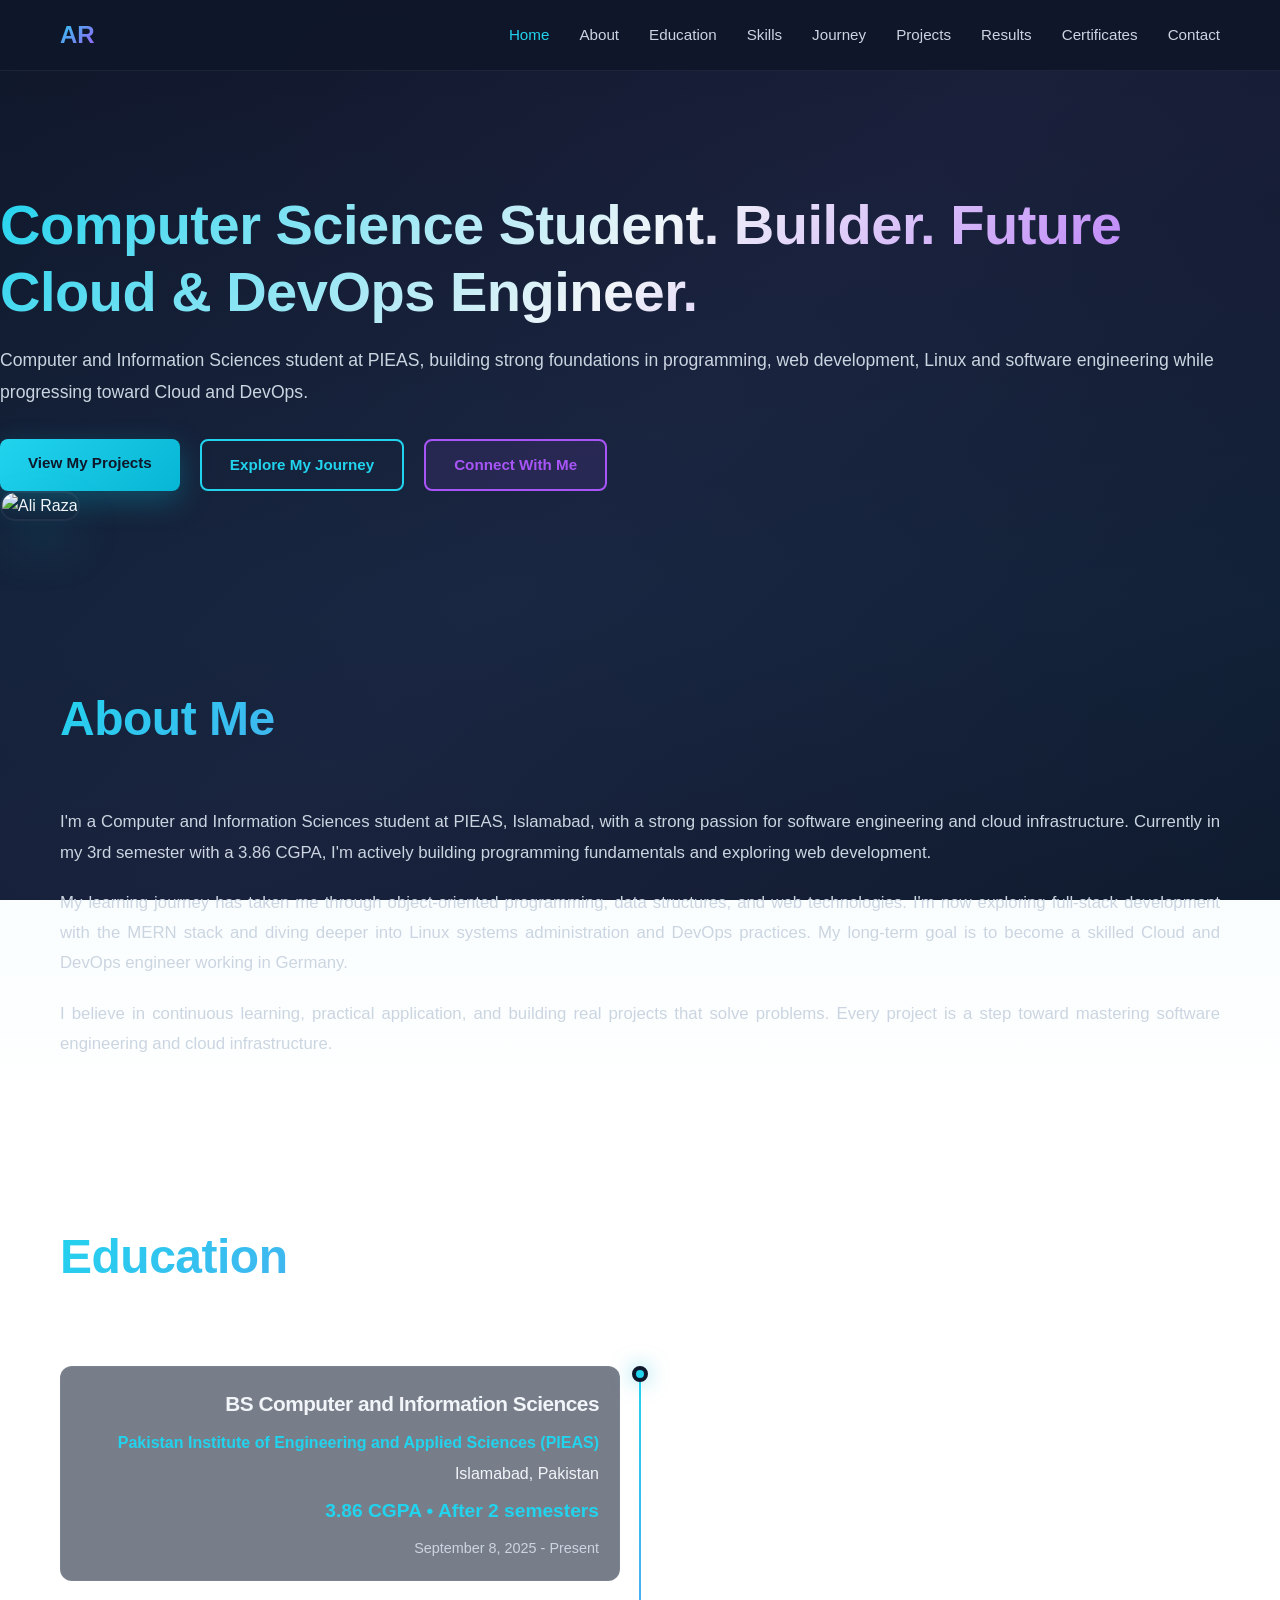
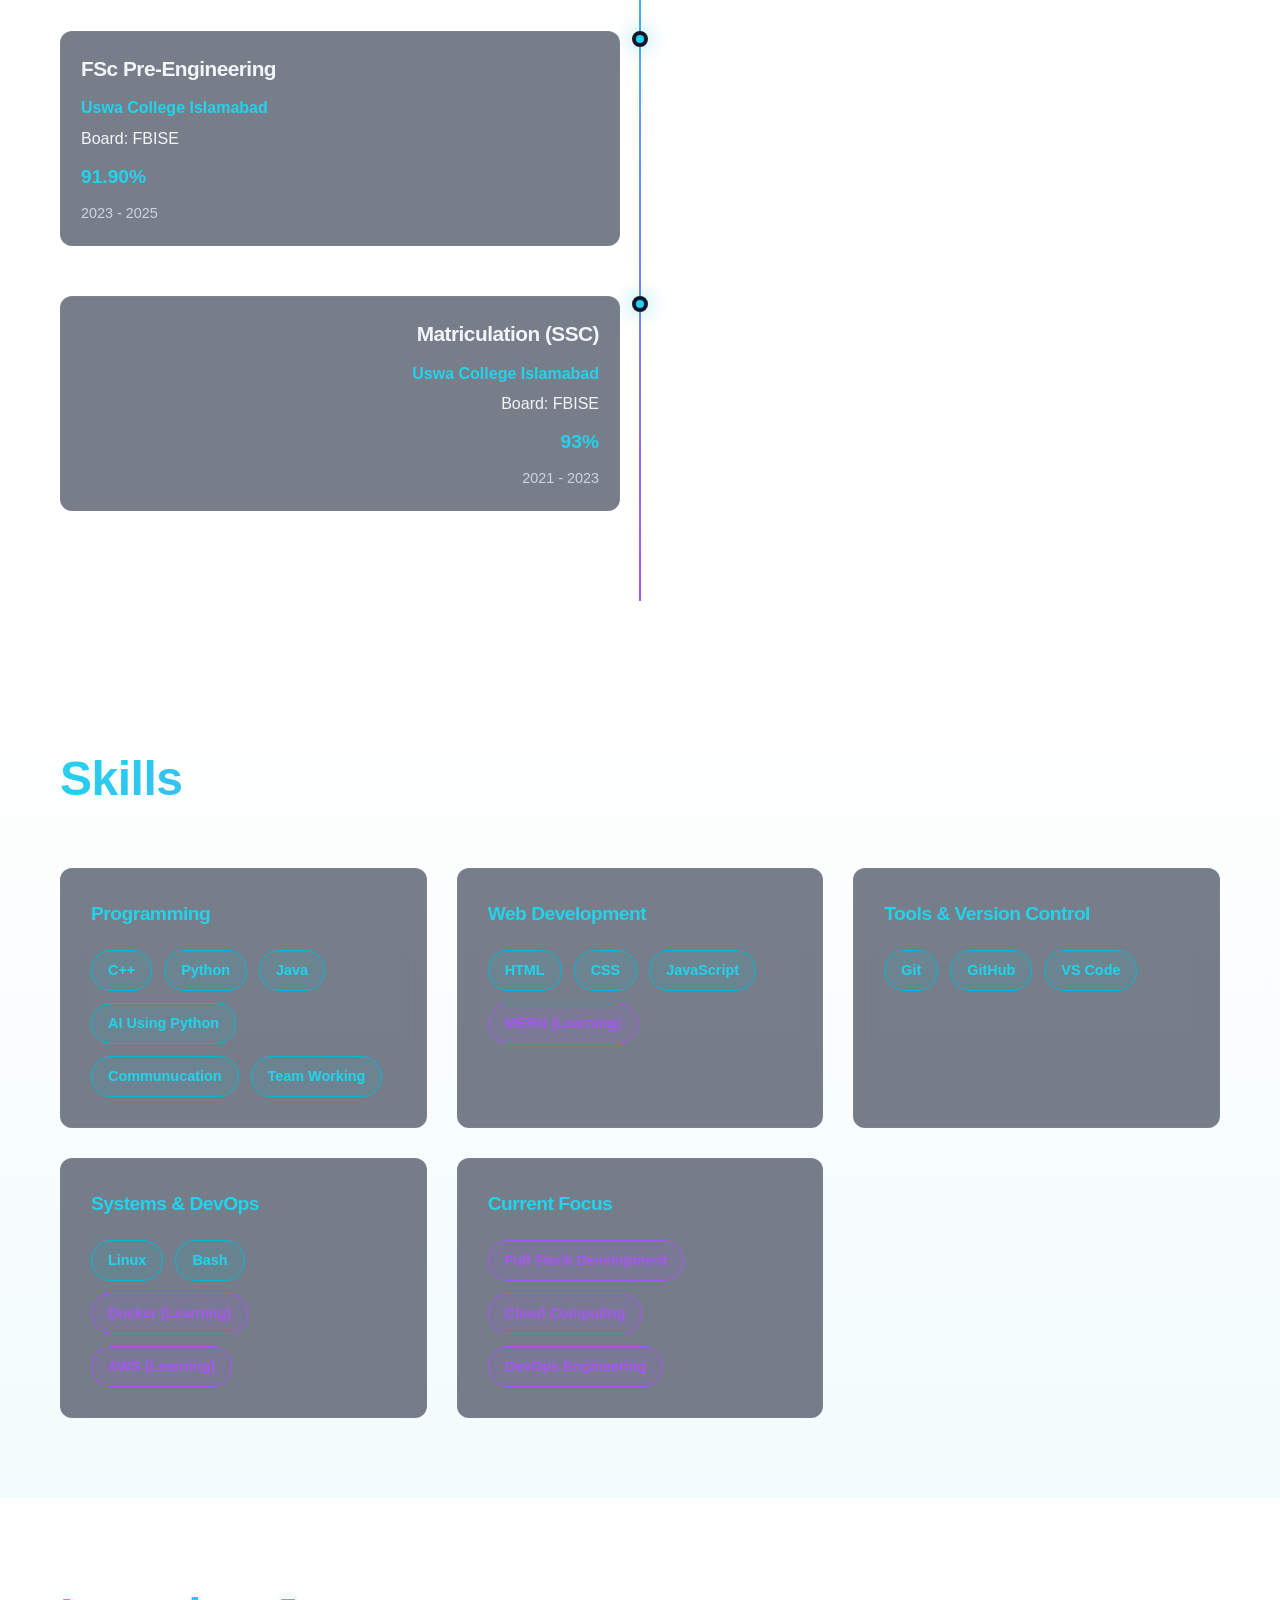
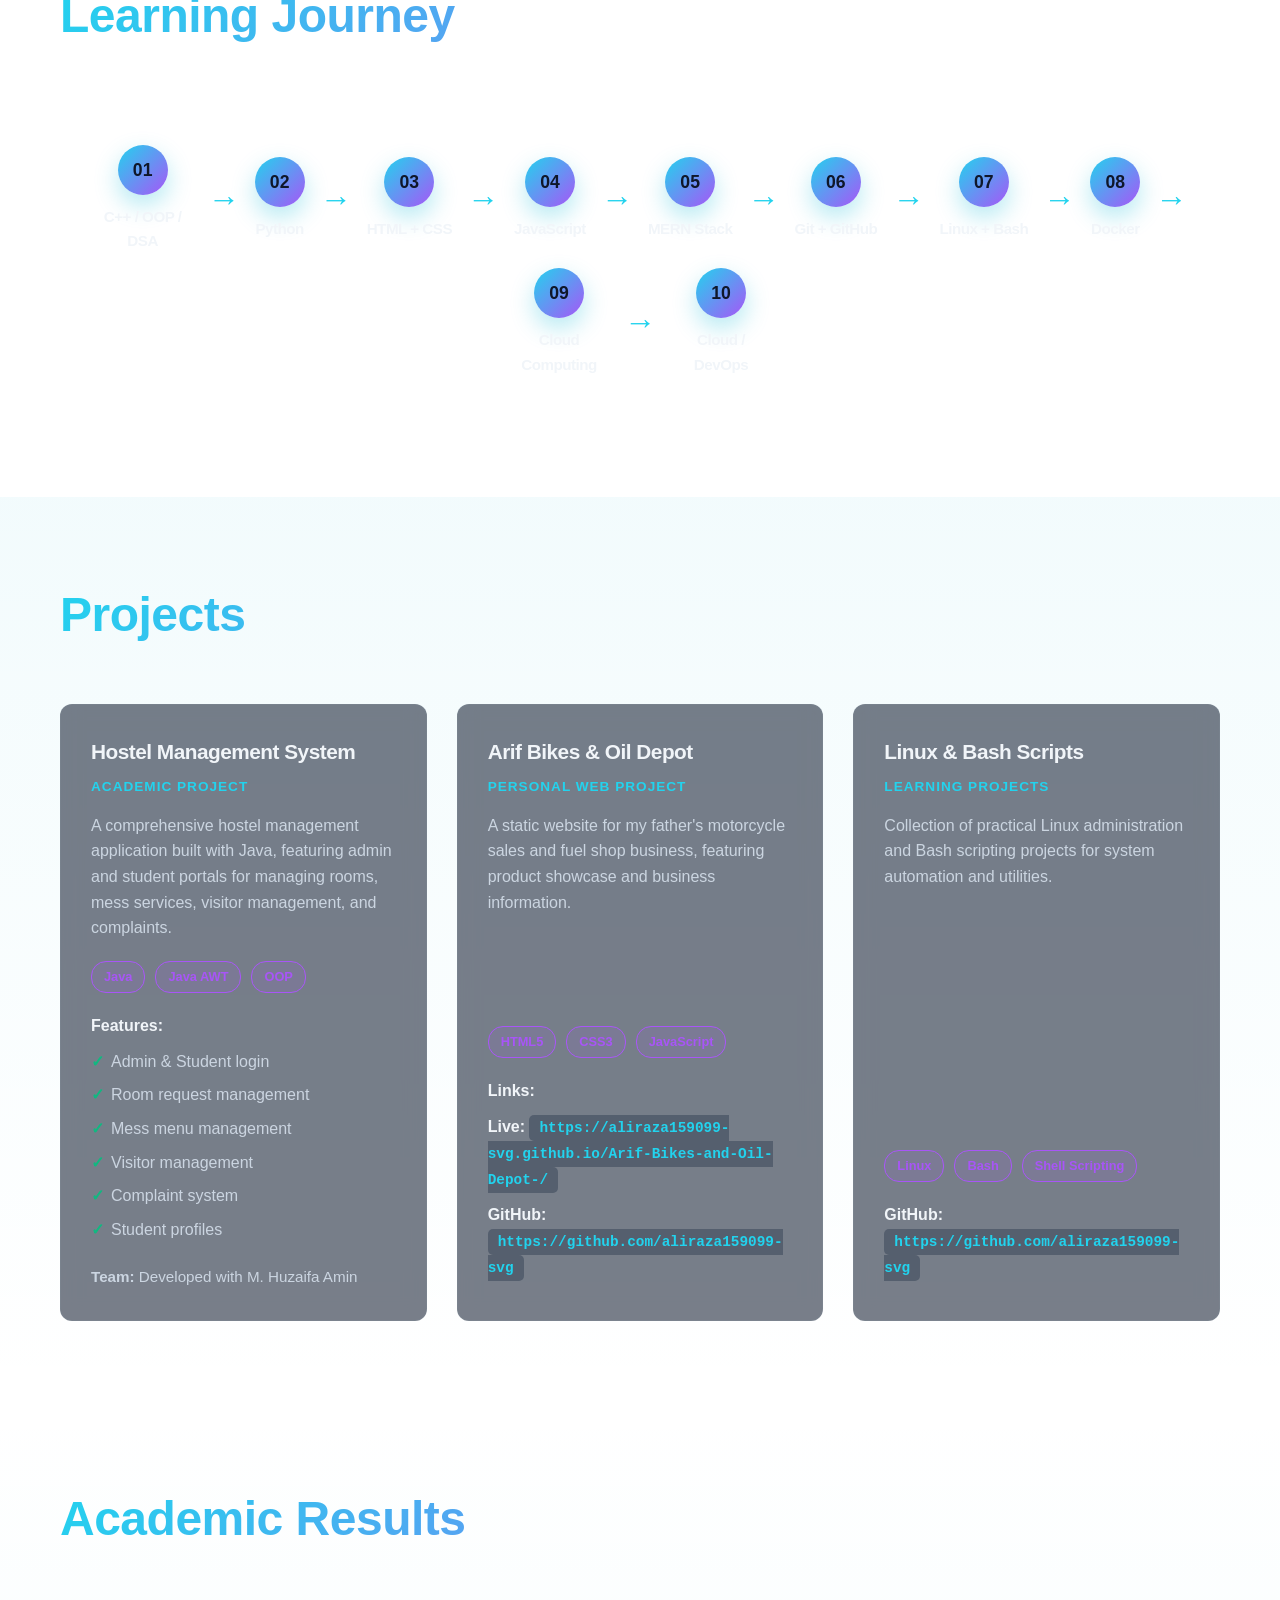
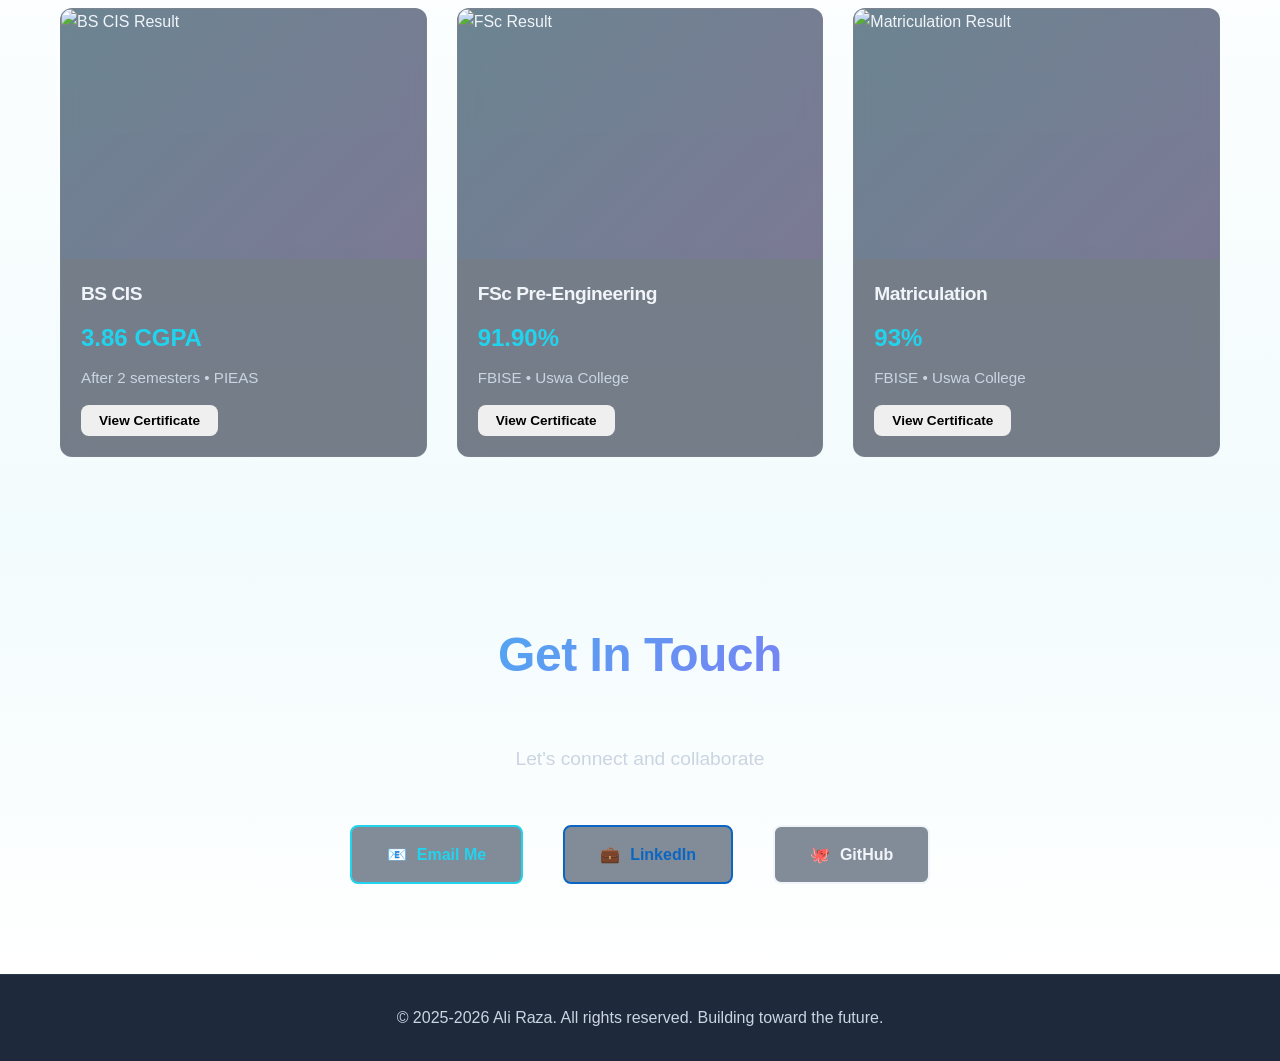
==== commit 4887e03d: "Change email link to use mailto protocol" ====
--- a/index.html
+++ b/index.html
@@ -390,7 +390,7 @@
             <h2 class="section-title">Get In Touch</h2>
             <p class="contact-subtitle">Let's connect and collaborate</p>
             <div class="contact-buttons">
-                <a href="aliraza159099@gmail.com" class="btn btn-contact email-btn">
+                <a href="mailto:aliraza159099@gmail.com" class="btn btn-contact email-btn">
                     <span>📧</span> Email Me
                 </a>
                 <a href="https://www.linkedin.com/in/ali-raza-395927386?utm_source=share_via&utm_content=profile&utm_medium=member_android" target="_blank" rel="noopener noreferrer" class="btn btn-contact linkedin-btn">
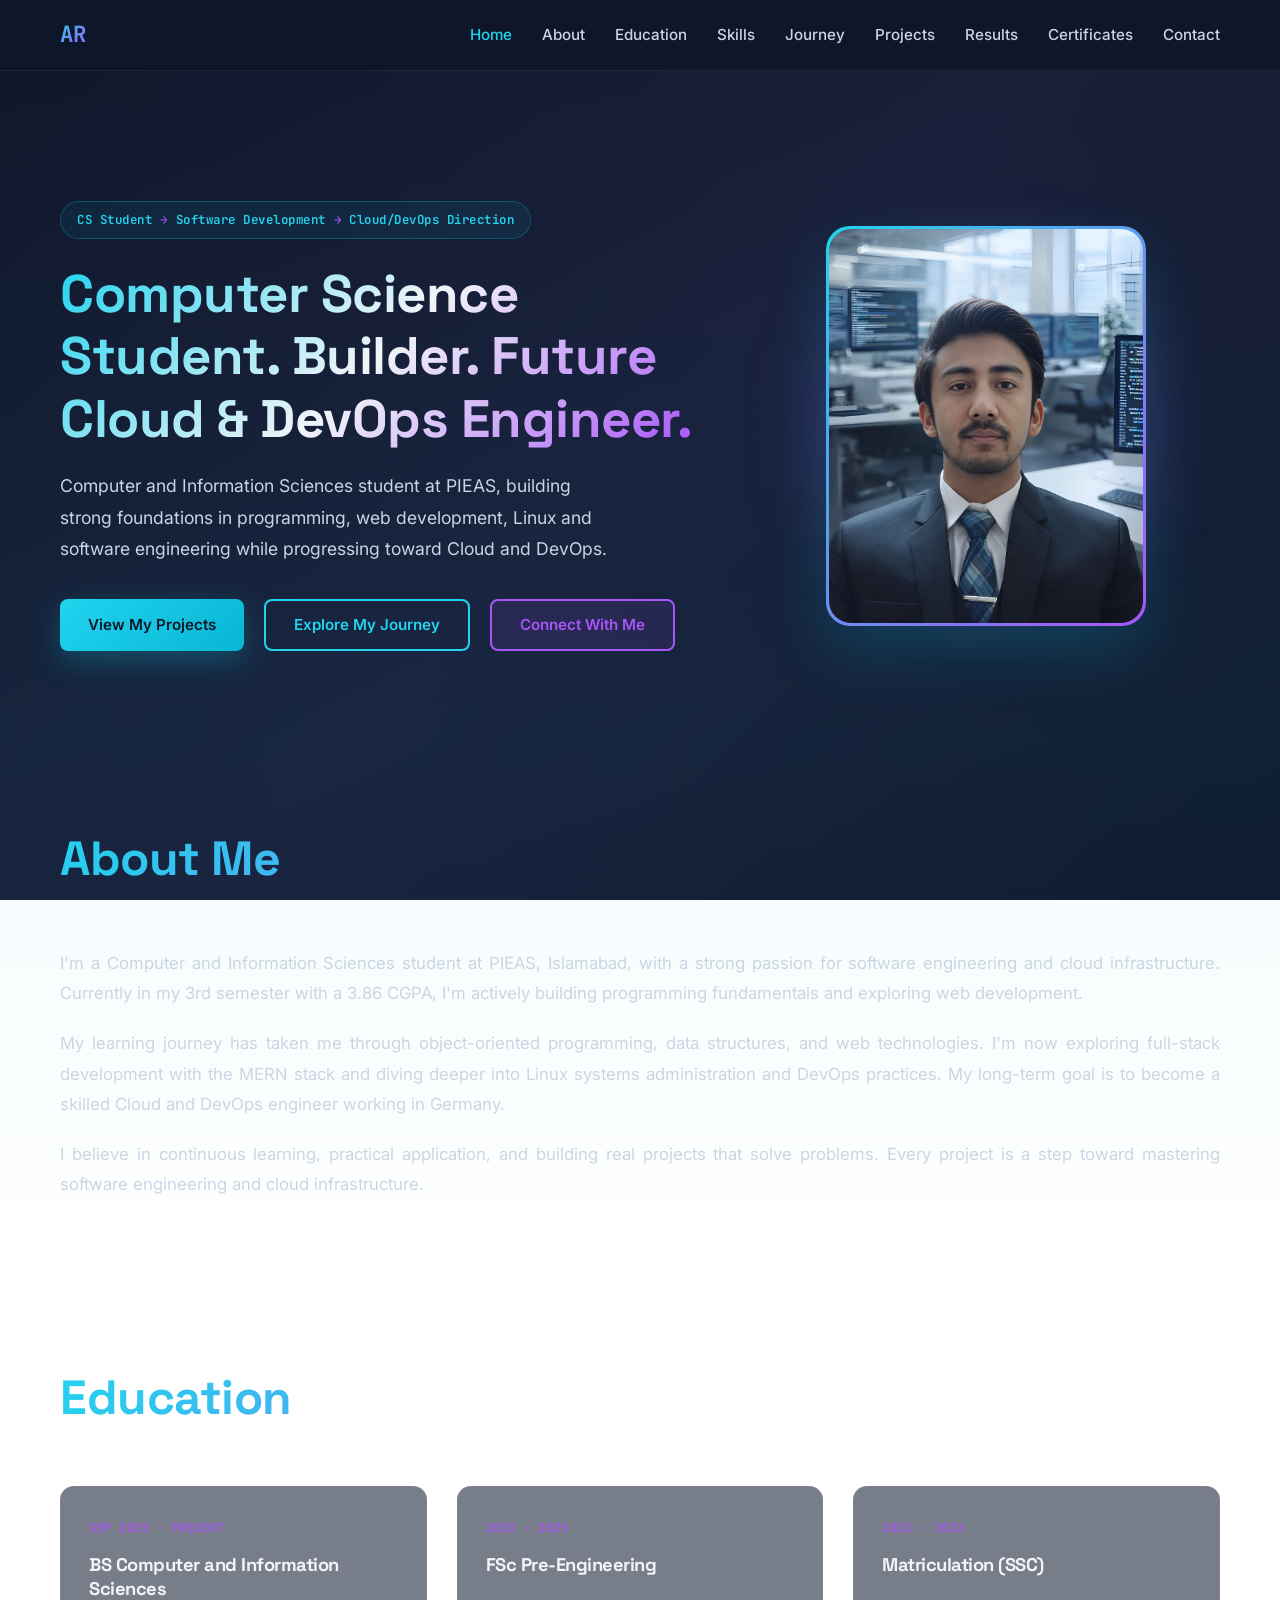
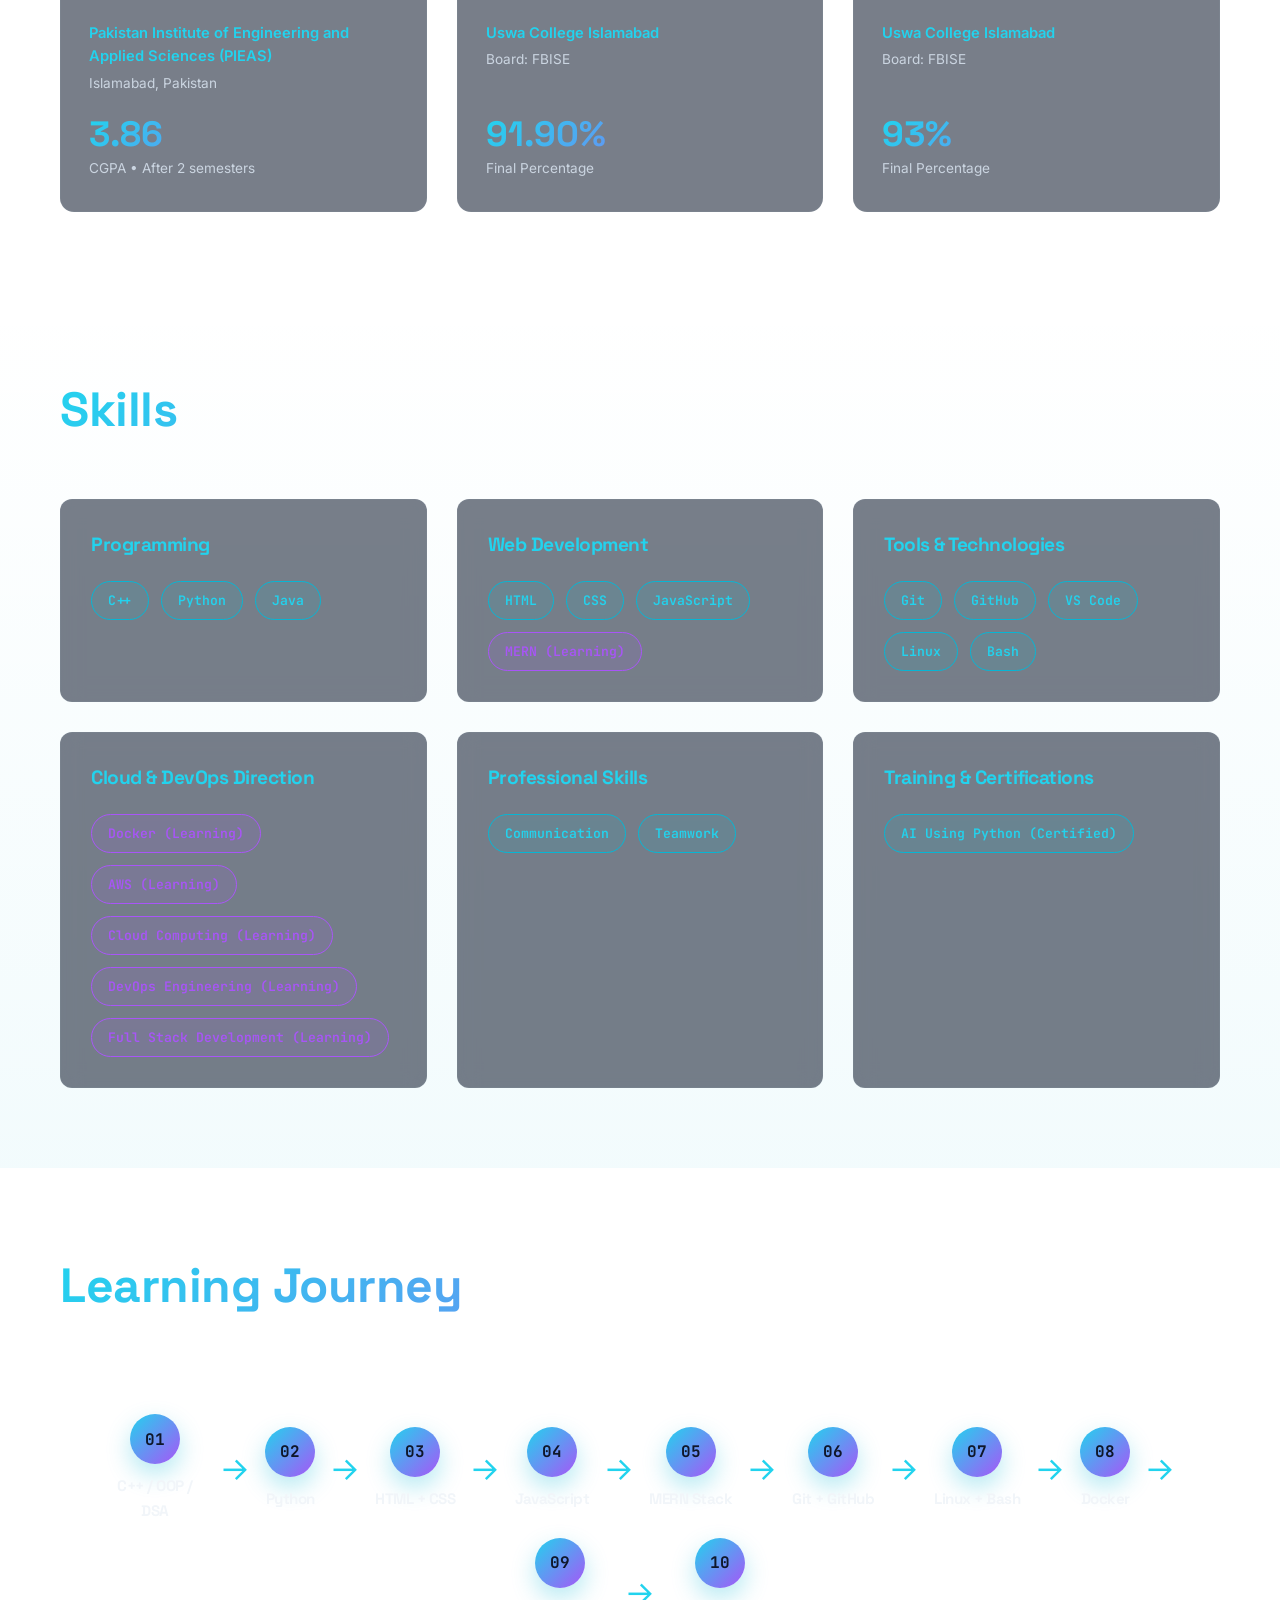
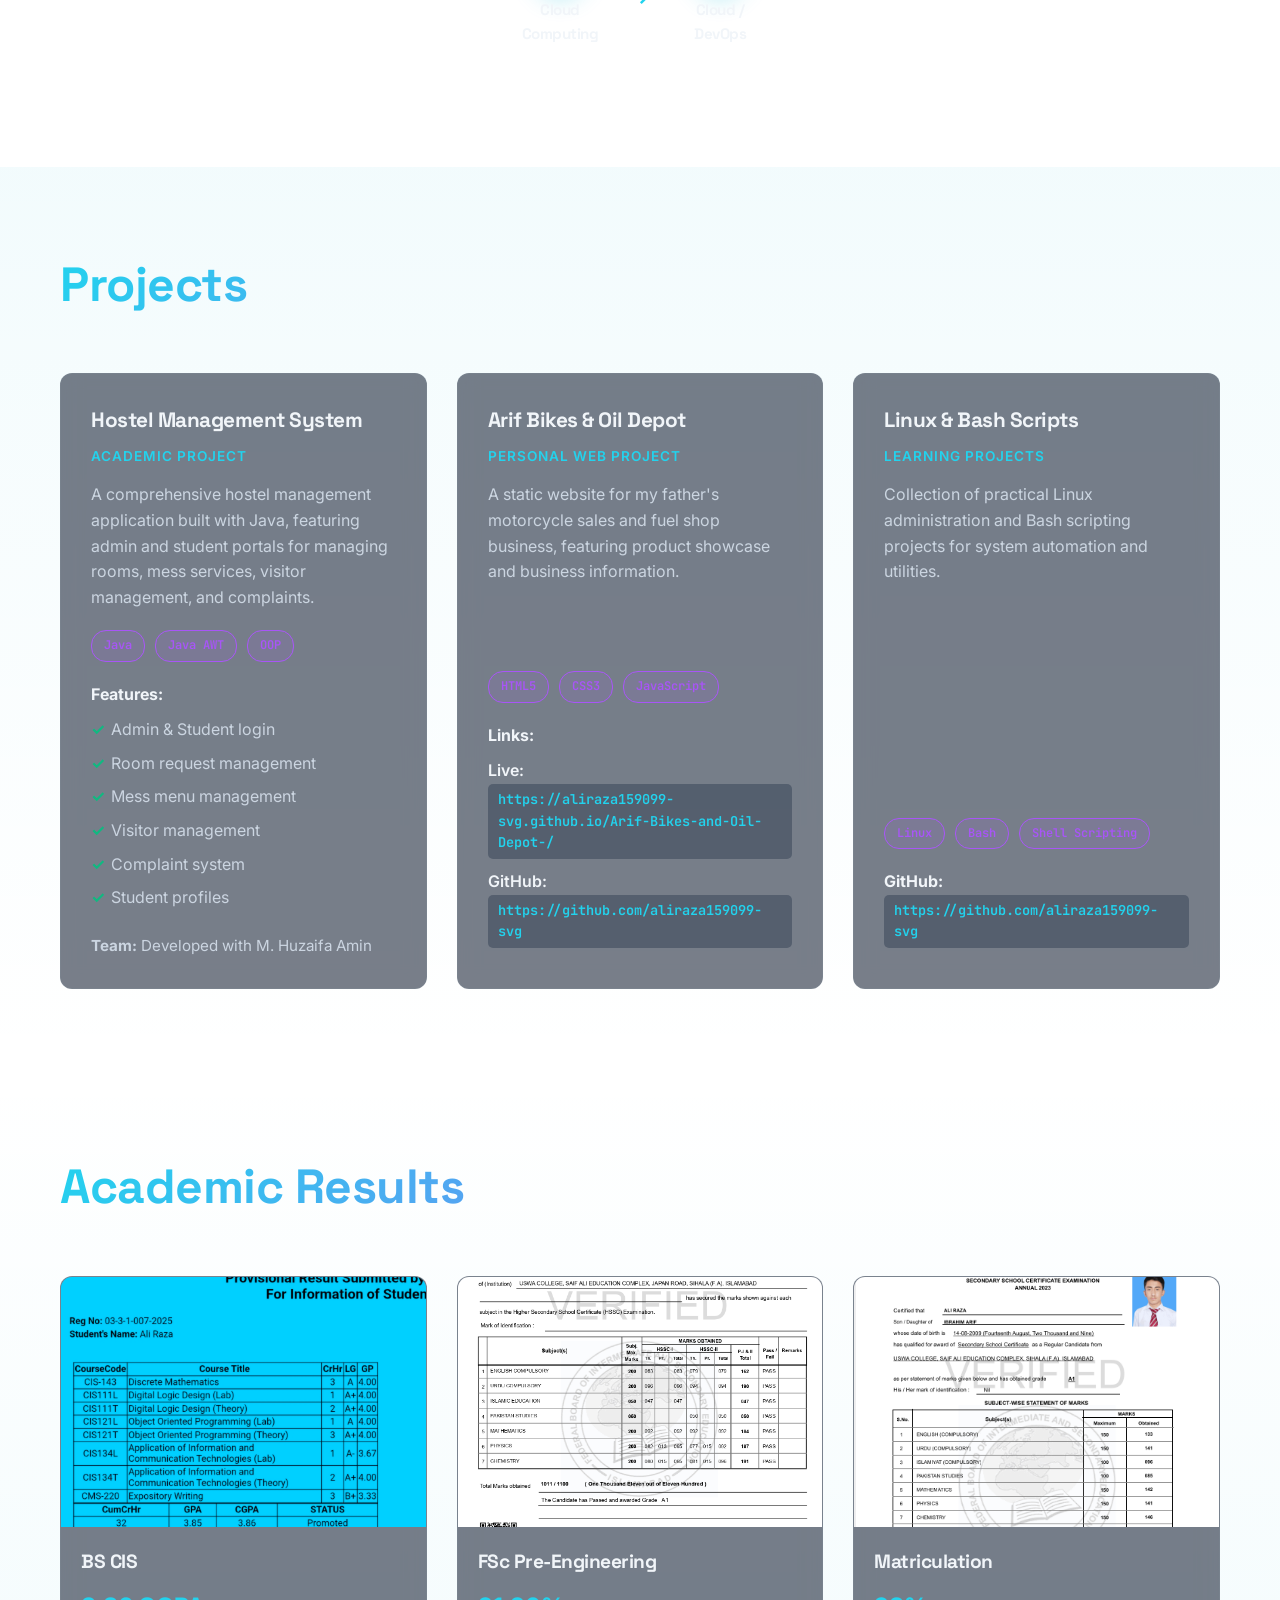
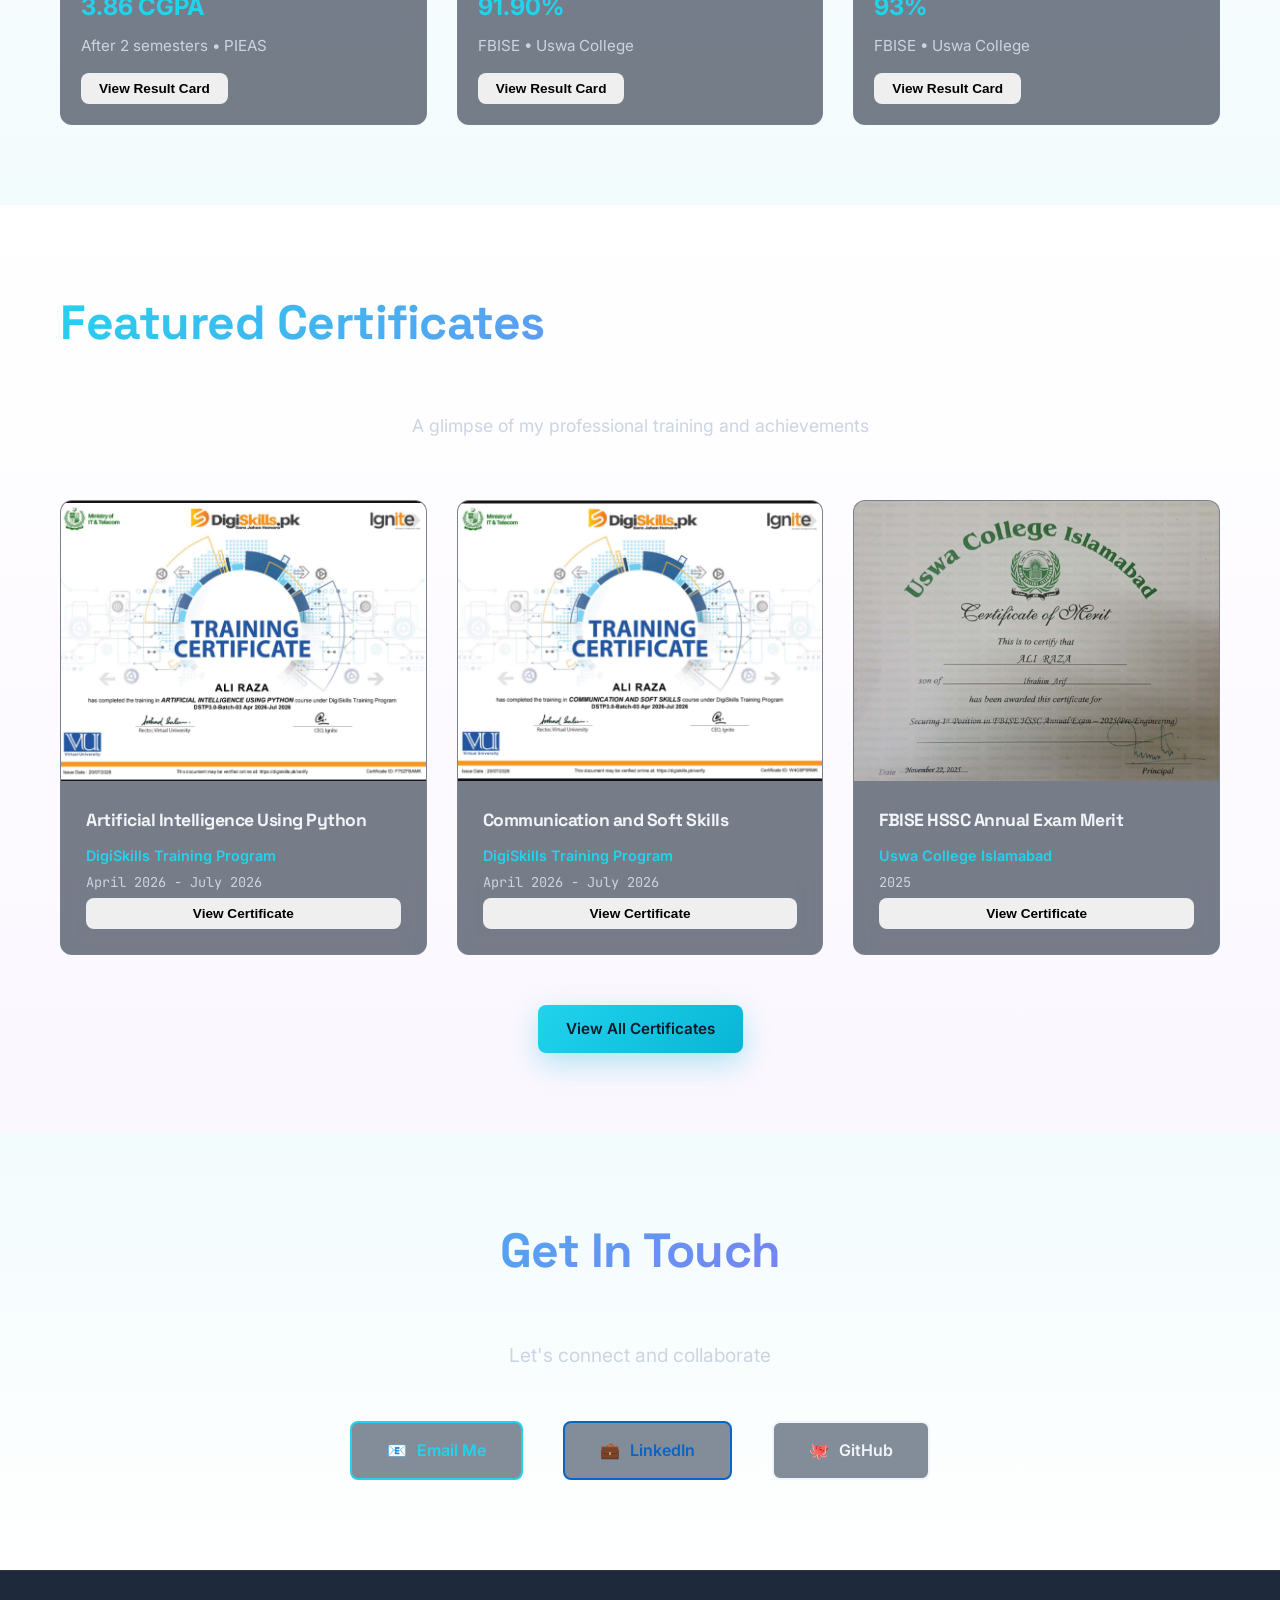
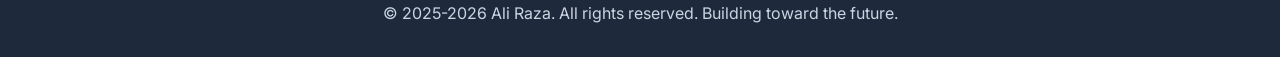
==== commit 302b0179: "Fix some designing problem" ====
--- a/index.html
+++ b/index.html
@@ -38,8 +38,9 @@
 
     <!-- Hero Section -->
     <section id="home" class="hero">
-        <div class="hero-content">
+        <div class="container">
             <div class="hero-text">
+                <span class="hero-eyebrow">CS Student <span class="sep">→</span> Software Development <span class="sep">→</span> Cloud/DevOps Direction</span>
                 <h1 class="hero-title">Computer Science Student. Builder. Future Cloud & DevOps Engineer.</h1>
                 <p class="hero-subtitle">
                     Computer and Information Sciences student at PIEAS, building strong foundations in programming, 
@@ -52,7 +53,14 @@
                 </div>
             </div>
             <div class="hero-image">
-                <img src="assets/profile.jpg" alt="Ali Raza" loading="lazy">
+                <div class="profile-card-wrap">
+                    <div class="profile-card-glow"></div>
+                    <div class="profile-card">
+                        <div class="profile-card-inner">
+                            <img src="assets/profile.jpg" alt="Ali Raza" loading="lazy">
+                        </div>
+                    </div>
+                </div>
             </div>
         </div>
     </section>
@@ -85,40 +93,40 @@
     <section id="education" class="education">
         <div class="container">
             <h2 class="section-title">Education</h2>
-            <div class="education-timeline">
+            <div class="education-cards">
                 <!-- BS CIS -->
-                <div class="timeline-item">
-                    <div class="timeline-marker"></div>
-                    <div class="timeline-content">
-                        <h3>BS Computer and Information Sciences</h3>
-                        <p class="institution">Pakistan Institute of Engineering and Applied Sciences (PIEAS)</p>
-                        <p class="location">Islamabad, Pakistan</p>
-                        <p class="highlight">3.86 CGPA • After 2 semesters</p>
-                        <p class="date">September 8, 2025 - Present</p>
+                <div class="education-card">
+                    <p class="edu-period">Sep 2025 - Present</p>
+                    <h3>BS Computer and Information Sciences</h3>
+                    <p class="institution">Pakistan Institute of Engineering and Applied Sciences (PIEAS)</p>
+                    <p class="location">Islamabad, Pakistan</p>
+                    <div class="edu-metric">
+                        <p class="edu-score">3.86</p>
+                        <p class="edu-score-label">CGPA • After 2 semesters</p>
                     </div>
                 </div>
 
                 <!-- FSc -->
-                <div class="timeline-item">
-                    <div class="timeline-marker"></div>
-                    <div class="timeline-content">
-                        <h3>FSc Pre-Engineering</h3>
-                        <p class="institution">Uswa College Islamabad</p>
-                        <p class="location">Board: FBISE</p>
-                        <p class="highlight">91.90%</p>
-                        <p class="date">2023 - 2025</p>
+                <div class="education-card">
+                    <p class="edu-period">2023 - 2025</p>
+                    <h3>FSc Pre-Engineering</h3>
+                    <p class="institution">Uswa College Islamabad</p>
+                    <p class="location">Board: FBISE</p>
+                    <div class="edu-metric">
+                        <p class="edu-score">91.90%</p>
+                        <p class="edu-score-label">Final Percentage</p>
                     </div>
                 </div>
 
                 <!-- Matriculation -->
-                <div class="timeline-item">
-                    <div class="timeline-marker"></div>
-                    <div class="timeline-content">
-                        <h3>Matriculation (SSC)</h3>
-                        <p class="institution">Uswa College Islamabad</p>
-                        <p class="location">Board: FBISE</p>
-                        <p class="highlight">93%</p>
-                        <p class="date">2021 - 2023</p>
+                <div class="education-card">
+                    <p class="edu-period">2021 - 2023</p>
+                    <h3>Matriculation (SSC)</h3>
+                    <p class="institution">Uswa College Islamabad</p>
+                    <p class="location">Board: FBISE</p>
+                    <div class="edu-metric">
+                        <p class="edu-score">93%</p>
+                        <p class="edu-score-label">Final Percentage</p>
                     </div>
                 </div>
             </div>
@@ -137,9 +145,6 @@
                         <span class="skill-tag">C++</span>
                         <span class="skill-tag">Python</span>
                         <span class="skill-tag">Java</span>
-                        <span class="skill-tag">AI Using Python</span>
-                        <span class="skill-tag">Communucation</span>
-                        <span class="skill-tag">Team Working</span>
                     </div>
                 </div>
 
@@ -154,34 +159,44 @@
                     </div>
                 </div>
 
-                <!-- Tools -->
-                <div class="skill-category">
-                    <h3>Tools & Version Control</h3>
+                <!-- Tools & Technologies -->
+                <div class="skill-category">
+                    <h3>Tools & Technologies</h3>
                     <div class="skill-tags">
                         <span class="skill-tag">Git</span>
                         <span class="skill-tag">GitHub</span>
                         <span class="skill-tag">VS Code</span>
-                    </div>
-                </div>
-
-                <!-- Systems -->
-                <div class="skill-category">
-                    <h3>Systems & DevOps</h3>
-                    <div class="skill-tags">
                         <span class="skill-tag">Linux</span>
                         <span class="skill-tag">Bash</span>
+                    </div>
+                </div>
+
+                <!-- Cloud & DevOps Direction -->
+                <div class="skill-category">
+                    <h3>Cloud & DevOps Direction</h3>
+                    <div class="skill-tags">
                         <span class="skill-tag learning">Docker (Learning)</span>
                         <span class="skill-tag learning">AWS (Learning)</span>
-                    </div>
-                </div>
-
-                <!-- Focus Areas -->
-                <div class="skill-category">
-                    <h3>Current Focus</h3>
-                    <div class="skill-tags">
-                        <span class="skill-tag learning">Full Stack Development</span>
-                        <span class="skill-tag learning">Cloud Computing</span>
-                        <span class="skill-tag learning">DevOps Engineering</span>
+                        <span class="skill-tag learning">Cloud Computing (Learning)</span>
+                        <span class="skill-tag learning">DevOps Engineering (Learning)</span>
+                        <span class="skill-tag learning">Full Stack Development (Learning)</span>
+                    </div>
+                </div>
+
+                <!-- Professional Skills -->
+                <div class="skill-category">
+                    <h3>Professional Skills</h3>
+                    <div class="skill-tags">
+                        <span class="skill-tag">Communication</span>
+                        <span class="skill-tag">Teamwork</span>
+                    </div>
+                </div>
+
+                <!-- Training & Certifications -->
+                <div class="skill-category">
+                    <h3>Training & Certifications</h3>
+                    <div class="skill-tags">
+                        <span class="skill-tag">AI Using Python (Certified)</span>
                     </div>
                 </div>
             </div>
@@ -346,7 +361,7 @@
                         <p class="result-score">3.86 CGPA</p>
                         <p class="result-detail">After 2 semesters • PIEAS</p>
                         <button class="btn btn-small view-result" data-image="assets/results/bs-cis.jpg" data-alt="BS CIS Result">
-                            View Certificate
+                            View Result Card
                         </button>
                     </div>
                 </div>
@@ -361,7 +376,7 @@
                         <p class="result-score">91.90%</p>
                         <p class="result-detail">FBISE • Uswa College</p>
                         <button class="btn btn-small view-result" data-image="assets/results/fsc.jpg" data-alt="FSc Result">
-                            View Certificate
+                            View Result Card
                         </button>
                     </div>
                 </div>
@@ -376,10 +391,69 @@
                         <p class="result-score">93%</p>
                         <p class="result-detail">FBISE • Uswa College</p>
                         <button class="btn btn-small view-result" data-image="assets/results/matric.jpg" data-alt="Matriculation Result">
+                            View Result Card
+                        </button>
+                    </div>
+                </div>
+            </div>
+        </div>
+    </section>
+
+    <!-- Featured Certificates Section -->
+    <section id="featured-certificates" class="certificates-preview">
+        <div class="container">
+            <h2 class="section-title">Featured Certificates</h2>
+            <p class="page-subtitle">A glimpse of my professional training and achievements</p>
+
+            <div class="certificates-grid">
+                <!-- AI Using Python Certificate -->
+                <div class="certificate-card">
+                    <div class="certificate-image">
+                        <img src="assets/certificates/ai-python.jpg" alt="Artificial Intelligence Using Python Certificate" loading="lazy">
+                    </div>
+                    <div class="certificate-info">
+                        <h3>Artificial Intelligence Using Python</h3>
+                        <p class="certificate-org">DigiSkills Training Program</p>
+                        <p class="certificate-date">April 2026 - July 2026</p>
+                        <button class="btn btn-small view-result" data-image="assets/certificates/ai-python.jpg" data-alt="Artificial Intelligence Using Python Certificate">
                             View Certificate
                         </button>
                     </div>
                 </div>
+
+                <!-- Communication and Soft Skills Certificate -->
+                <div class="certificate-card">
+                    <div class="certificate-image">
+                        <img src="assets/certificates/communication-softskills.jpg" alt="Communication and Soft Skills Certificate" loading="lazy">
+                    </div>
+                    <div class="certificate-info">
+                        <h3>Communication and Soft Skills</h3>
+                        <p class="certificate-org">DigiSkills Training Program</p>
+                        <p class="certificate-date">April 2026 - July 2026</p>
+                        <button class="btn btn-small view-result" data-image="assets/certificates/communication-softskills.jpg" data-alt="Communication and Soft Skills Certificate">
+                            View Certificate
+                        </button>
+                    </div>
+                </div>
+
+                <!-- FBISE Merit Certificate -->
+                <div class="certificate-card">
+                    <div class="certificate-image">
+                        <img src="assets/certificates/fbise-merit.jpg" alt="FBISE Merit Certificate" loading="lazy">
+                    </div>
+                    <div class="certificate-info">
+                        <h3>FBISE HSSC Annual Exam Merit</h3>
+                        <p class="certificate-org">Uswa College Islamabad</p>
+                        <p class="certificate-date">2025</p>
+                        <button class="btn btn-small view-result" data-image="assets/certificates/fbise-merit.jpg" data-alt="FBISE Merit Certificate">
+                            View Certificate
+                        </button>
+                    </div>
+                </div>
+            </div>
+
+            <div class="certificates-preview-cta">
+                <a href="certificates.html" class="btn btn-primary">View All Certificates</a>
             </div>
         </div>
     </section>
@@ -417,5 +491,4 @@
 
     <script src="script.js"></script>
 </body>
-</html>
-
+</html>
--- a/style.css
+++ b/style.css
@@ -1,3 +1,5 @@
+@import url('https://fonts.googleapis.com/css2?family=Space+Grotesk:wght@500;600;700&family=Inter:wght@400;500;600;700&family=JetBrains+Mono:wght@500;600&display=swap');
+
 * {
     margin: 0;
     padding: 0;
@@ -16,19 +18,31 @@
     --success: #10b981;
     --glass-bg: rgba(15, 23, 42, 0.7);
     --glass-border: rgba(148, 163, 184, 0.1);
+    --font-display: 'Space Grotesk', 'Segoe UI', sans-serif;
+    --font-body: 'Inter', -apple-system, BlinkMacSystemFont, 'Segoe UI', Roboto, Oxygen, Ubuntu, Cantarell, sans-serif;
+    --font-mono: 'JetBrains Mono', 'Courier New', monospace;
 }
 
 html {
     scroll-behavior: smooth;
+    overflow-x: hidden;
+    max-width: 100%;
 }
 
 body {
-    font-family: -apple-system, BlinkMacSystemFont, 'Segoe UI', Roboto, Oxygen, Ubuntu, Cantarell, sans-serif;
+    font-family: var(--font-body);
     background: linear-gradient(135deg, #0f172a 0%, #1a1f3a 50%, #0f172a 100%);
     color: var(--text-primary);
     line-height: 1.6;
     background-attachment: fixed;
     min-height: 100vh;
+    overflow-x: hidden;
+    max-width: 100%;
+}
+
+img {
+    max-width: 100%;
+    height: auto;
 }
 
 @media (prefers-reduced-motion: reduce) {
@@ -58,6 +72,7 @@
 
 /* ===== TYPOGRAPHY ===== */
 h1, h2, h3, h4, h5, h6 {
+    font-family: var(--font-display);
     font-weight: 700;
     letter-spacing: -0.5px;
 }
@@ -70,6 +85,17 @@
     -webkit-text-fill-color: transparent;
     background-clip: text;
     animation: fadeInDown 0.8s ease-out;
+}
+
+.section-eyebrow {
+    display: inline-block;
+    font-family: var(--font-mono);
+    font-size: 0.8rem;
+    font-weight: 600;
+    letter-spacing: 1.5px;
+    text-transform: uppercase;
+    color: var(--accent-light);
+    margin-bottom: 12px;
 }
 
 @media (max-width: 768px) {
@@ -101,8 +127,9 @@
 }
 
 .nav-logo {
-    font-weight: 900;
-    font-size: 1.5rem;
+    font-family: var(--font-mono);
+    font-weight: 700;
+    font-size: 1.4rem;
     background: linear-gradient(135deg, var(--accent-light), var(--violet));
     -webkit-background-clip: text;
     -webkit-text-fill-color: transparent;
@@ -202,26 +229,45 @@
 
 /* ===== HERO SECTION ===== */
 .hero {
-    padding-top: 120px;
-    padding-bottom: 80px;
+    padding-top: 130px;
+    padding-bottom: 90px;
     background: linear-gradient(180deg, transparent 0%, rgba(6, 182, 212, 0.05) 100%);
+    overflow: hidden;
 }
 
 .hero .container {
     display: grid;
-    grid-template-columns: 1fr 1fr;
+    grid-template-columns: 1.15fr 0.85fr;
     gap: 60px;
     align-items: center;
 }
 
+.hero-eyebrow {
+    display: inline-flex;
+    align-items: center;
+    gap: 8px;
+    font-family: var(--font-mono);
+    font-size: 0.78rem;
+    font-weight: 600;
+    letter-spacing: 0.5px;
+    color: var(--accent-light);
+    background: rgba(6, 182, 212, 0.08);
+    border: 1px solid rgba(6, 182, 212, 0.3);
+    border-radius: 30px;
+    padding: 8px 16px;
+    margin-bottom: 24px;
+    animation: fadeInUp 0.8s ease-out;
+}
+
+.hero-eyebrow .sep {
+    color: var(--violet);
+}
+
 .hero-title {
-    font-size: 3.5rem;
-    line-height: 1.2;
+    font-size: 3.3rem;
+    line-height: 1.18;
     margin-bottom: 20px;
-    animation: fadeInUp 0.8s ease-out;
-}
-
-.hero-title {
+    animation: fadeInUp 0.8s ease-out 0.05s backwards;
     background: linear-gradient(135deg, var(--accent-light) 0%, var(--text-primary) 50%, var(--violet) 100%);
     -webkit-background-clip: text;
     -webkit-text-fill-color: transparent;
@@ -231,53 +277,109 @@
 .hero-subtitle {
     font-size: 1.1rem;
     color: var(--text-secondary);
-    margin-bottom: 30px;
+    margin-bottom: 34px;
     line-height: 1.8;
-    animation: fadeInUp 0.8s ease-out 0.1s backwards;
+    max-width: 560px;
+    animation: fadeInUp 0.8s ease-out 0.15s backwards;
 }
 
 .hero-buttons {
     display: flex;
     gap: 20px;
     flex-wrap: wrap;
-    animation: fadeInUp 0.8s ease-out 0.2s backwards;
-}
-
+    animation: fadeInUp 0.8s ease-out 0.25s backwards;
+}
+
+/* ----- Profile card ----- */
 .hero-image {
+    display: flex;
+    justify-content: center;
     animation: fadeInRight 0.8s ease-out;
 }
 
-.hero-image img {
+.profile-card-wrap {
+    position: relative;
     width: 100%;
-    max-width: 500px;
-    border-radius: 20px;
-    border: 2px solid var(--glass-border);
-    box-shadow: 0 25px 50px rgba(6, 182, 212, 0.15);
-    transition: transform 0.3s ease, box-shadow 0.3s ease;
-}
-
-.hero-image img:hover {
-    transform: translateY(-10px);
-    box-shadow: 0 35px 70px rgba(6, 182, 212, 0.25);
+    max-width: 320px;
+    animation: profileFloat 6s ease-in-out infinite;
+}
+
+.profile-card-glow {
+    position: absolute;
+    inset: -30px;
+    background: radial-gradient(circle, rgba(6, 182, 212, 0.35) 0%, rgba(168, 85, 247, 0.2) 45%, transparent 70%);
+    filter: blur(30px);
+    z-index: 0;
+    animation: glowPulse 4s ease-in-out infinite;
+}
+
+.profile-card {
+    position: relative;
+    z-index: 1;
+    aspect-ratio: 4 / 5;
+    border-radius: 24px;
+    padding: 3px;
+    background: linear-gradient(135deg, var(--accent-light), var(--violet), var(--accent-color));
+    background-size: 200% 200%;
+    animation: borderFlow 6s ease infinite;
+    box-shadow: 0 25px 60px rgba(6, 182, 212, 0.2);
+    transition: transform 0.4s ease, box-shadow 0.4s ease;
+}
+
+.profile-card:hover {
+    transform: translateY(-6px);
+    box-shadow: 0 35px 70px rgba(6, 182, 212, 0.3);
+}
+
+.profile-card-inner {
+    width: 100%;
+    height: 100%;
+    border-radius: 22px;
+    overflow: hidden;
+    background: var(--primary-color);
+}
+
+.profile-card-inner img {
+    width: 100%;
+    height: 100%;
+    object-fit: cover;
+    display: block;
 }
 
 @media (max-width: 768px) {
     .hero .container {
         grid-template-columns: 1fr;
         gap: 40px;
+        text-align: center;
     }
 
     .hero-title {
         font-size: 2rem;
     }
 
+    .hero-subtitle {
+        max-width: 100%;
+    }
+
     .hero-buttons {
+        align-items: center;
         flex-direction: column;
+    }
+
+    .hero-eyebrow {
+        margin-left: auto;
+        margin-right: auto;
+    }
+
+    .profile-card-wrap {
+        max-width: 240px;
     }
 }
 
 /* ===== BUTTONS ===== */
 .btn {
+    position: relative;
+    overflow: hidden;
     padding: 12px 28px;
     border: none;
     border-radius: 8px;
@@ -285,9 +387,21 @@
     font-weight: 600;
     cursor: pointer;
     text-decoration: none;
-    display: inline-block;
-    transition: all 0.3s ease;
+    display: inline-flex;
+    align-items: center;
+    justify-content: center;
+    transition: background 0.3s ease, border-color 0.3s ease, transform 0.3s ease, box-shadow 0.3s ease;
     text-align: center;
+    box-sizing: border-box;
+}
+
+.btn .ripple {
+    position: absolute;
+    border-radius: 50%;
+    background: rgba(255, 255, 255, 0.35);
+    transform: scale(0);
+    animation: ripple-effect 0.6s linear;
+    pointer-events: none;
 }
 
 .btn-primary {
@@ -388,105 +502,116 @@
     text-align: justify;
 }
 
-/* ===== EDUCATION SECTION ===== */
-.education-timeline {
+/* ===== EDUCATION SECTION (HORIZONTAL CARDS) ===== */
+.education-cards {
+    display: grid;
+    grid-template-columns: repeat(3, 1fr);
+    gap: 30px;
+    align-items: stretch;
+    animation: fadeInUp 0.8s ease-out;
+}
+
+.education-card {
+    display: flex;
+    flex-direction: column;
+    height: 100%;
+    padding: 32px 28px;
+    background: rgba(30, 41, 59, 0.6);
+    border: 1px solid var(--glass-border);
+    border-radius: 14px;
+    backdrop-filter: blur(10px);
+    transition: transform 0.35s ease, border-color 0.35s ease, box-shadow 0.35s ease;
     position: relative;
-    padding: 20px 0;
-}
-
-.education-timeline::before {
+    overflow: hidden;
+}
+
+.education-card::before {
     content: '';
     position: absolute;
-    left: 50%;
-    transform: translateX(-50%);
-    width: 2px;
-    height: 100%;
-    background: linear-gradient(180deg, var(--accent-light) 0%, var(--violet) 100%);
-}
-
-.timeline-item {
-    margin-bottom: 50px;
-    display: grid;
-    grid-template-columns: 1fr 1fr;
-    gap: 40px;
-    position: relative;
-}
-
-.timeline-item:nth-child(odd) .timeline-content {
-    text-align: right;
-}
-
-.timeline-marker {
-    position: absolute;
-    left: 50%;
-    transform: translateX(-50%);
     top: 0;
-    width: 16px;
-    height: 16px;
-    background: var(--accent-light);
-    border: 4px solid var(--primary-color);
-    border-radius: 50%;
-    z-index: 10;
-    box-shadow: 0 0 20px rgba(6, 182, 212, 0.5);
-    animation: pulse 2s infinite;
-}
-
-.timeline-content {
-    padding: 20px;
-    background: rgba(30, 41, 59, 0.6);
-    border: 1px solid var(--glass-border);
-    border-radius: 12px;
-    backdrop-filter: blur(10px);
-    transition: all 0.3s ease;
-    animation: fadeInUp 0.8s ease-out;
-}
-
-.timeline-content:hover {
-    background: rgba(30, 41, 59, 0.9);
+    left: 0;
+    width: 100%;
+    height: 3px;
+    background: linear-gradient(90deg, var(--accent-light), var(--violet));
+    transform: scaleX(0);
+    transform-origin: left;
+    transition: transform 0.4s ease;
+}
+
+.education-card:hover {
+    transform: translateY(-10px);
     border-color: var(--accent-light);
-    transform: translateY(-5px);
-}
-
-.timeline-content h3 {
-    font-size: 1.3rem;
-    margin-bottom: 10px;
-}
-
-.timeline-content .institution {
-    color: var(--accent-light);
+    box-shadow: 0 25px 50px rgba(6, 182, 212, 0.18);
+}
+
+.education-card:hover::before {
+    transform: scaleX(1);
+}
+
+.education-card .edu-period {
+    font-family: var(--font-mono);
+    font-size: 0.75rem;
     font-weight: 600;
-    margin-bottom: 5px;
-}
-
-.timeline-content .highlight {
-    font-size: 1.2rem;
+    letter-spacing: 0.5px;
+    text-transform: uppercase;
+    color: var(--violet);
+    margin-bottom: 14px;
+}
+
+.education-card h3 {
+    font-size: 1.15rem;
+    line-height: 1.35;
+    margin-bottom: 12px;
+    min-height: 3.1em;
+}
+
+.education-card .institution {
+    color: var(--accent-light);
+    font-weight: 600;
+    font-size: 0.92rem;
+    margin-bottom: 4px;
+}
+
+.education-card .location {
+    color: var(--text-secondary);
+    font-size: 0.85rem;
+}
+
+.education-card .edu-metric {
+    margin-top: auto;
+    padding-top: 22px;
+}
+
+.education-card .edu-score {
+    font-family: var(--font-display);
+    font-size: 2.2rem;
     font-weight: 700;
-    color: var(--accent-light);
-    margin: 10px 0;
-}
-
-.timeline-content .date {
-    font-size: 0.9rem;
-    color: var(--text-secondary);
-}
-
-@media (max-width: 768px) {
-    .education-timeline::before {
-        left: 20px;
-    }
-
-    .timeline-item {
+    background: linear-gradient(135deg, var(--accent-light), var(--violet));
+    -webkit-background-clip: text;
+    -webkit-text-fill-color: transparent;
+    background-clip: text;
+    line-height: 1;
+    margin-bottom: 6px;
+}
+
+.education-card .edu-score-label {
+    color: var(--text-secondary);
+    font-size: 0.85rem;
+}
+
+@media (max-width: 1024px) {
+    .education-cards {
+        grid-template-columns: repeat(2, 1fr);
+    }
+}
+
+@media (max-width: 640px) {
+    .education-cards {
         grid-template-columns: 1fr;
-        gap: 0;
-        margin-left: 60px;
-    }
-
-    .timeline-marker {
-        left: 20px;
-    }
-
-    .timeline-content {
-        text-align: left !important;
+    }
+
+    .education-card h3 {
+        min-height: 0;
     }
 }
 
@@ -497,7 +622,7 @@
 
 .skills-grid {
     display: grid;
-    grid-template-columns: repeat(auto-fit, minmax(300px, 1fr));
+    grid-template-columns: repeat(auto-fit, minmax(min(300px, 100%), 1fr));
     gap: 30px;
     animation: fadeInUp 0.8s ease-out;
 }
@@ -536,7 +661,8 @@
     border: 1px solid var(--accent-color);
     color: var(--accent-light);
     border-radius: 20px;
-    font-size: 0.9rem;
+    font-family: var(--font-mono);
+    font-size: 0.82rem;
     font-weight: 600;
     transition: all 0.3s ease;
 }
@@ -583,9 +709,10 @@
     display: flex;
     align-items: center;
     justify-content: center;
+    font-family: var(--font-mono);
     font-weight: 700;
     color: var(--primary-color);
-    font-size: 1.1rem;
+    font-size: 1rem;
     box-shadow: 0 10px 25px rgba(6, 182, 212, 0.3);
 }
 
@@ -599,7 +726,7 @@
 .journey-arrow {
     font-size: 2rem;
     color: var(--accent-light);
-    animation: slideRight 1s ease-in-out infinite;
+    animation: slideRightHorizontal 1s ease-in-out infinite;
 }
 
 @media (max-width: 768px) {
@@ -610,7 +737,7 @@
 
     .journey-arrow {
         transform: rotate(90deg);
-        animation: slideDown 1s ease-in-out infinite;
+        animation: slideDownVertical 1s ease-in-out infinite;
     }
 }
 
@@ -621,7 +748,7 @@
 
 .projects-grid {
     display: grid;
-    grid-template-columns: repeat(auto-fit, minmax(350px, 1fr));
+    grid-template-columns: repeat(auto-fit, minmax(min(350px, 100%), 1fr));
     gap: 30px;
     animation: fadeInUp 0.8s ease-out;
 }
@@ -681,7 +808,8 @@
     border: 1px solid var(--violet);
     color: var(--violet);
     border-radius: 15px;
-    font-size: 0.8rem;
+    font-family: var(--font-mono);
+    font-size: 0.75rem;
     font-weight: 600;
 }
 
@@ -719,9 +847,12 @@
     background: rgba(51, 65, 85, 0.5);
     padding: 5px 10px;
     border-radius: 5px;
-    font-family: 'Courier New', monospace;
-    font-size: 0.9rem;
-    color: var(--accent-light);
+    font-family: var(--font-mono);
+    font-size: 0.85rem;
+    color: var(--accent-light);
+    word-break: break-word;
+    overflow-wrap: break-word;
+    display: inline-block;
 }
 
 .project-team {
@@ -736,7 +867,7 @@
 
 .results-grid {
     display: grid;
-    grid-template-columns: repeat(auto-fit, minmax(300px, 1fr));
+    grid-template-columns: repeat(auto-fit, minmax(min(300px, 100%), 1fr));
     gap: 30px;
     animation: fadeInUp 0.8s ease-out;
 }
@@ -794,6 +925,21 @@
     color: var(--text-secondary);
     margin-bottom: 15px;
     font-size: 0.95rem;
+}
+
+/* ===== FEATURED CERTIFICATES (HOMEPAGE PREVIEW) ===== */
+.certificates-preview {
+    background: linear-gradient(180deg, transparent 0%, rgba(168, 85, 247, 0.05) 100%);
+}
+
+.certificates-preview .certificates-grid {
+    margin-bottom: 0;
+}
+
+.certificates-preview-cta {
+    text-align: center;
+    margin-top: 50px;
+    animation: fadeInUp 0.8s ease-out 0.2s backwards;
 }
 
 /* ===== CONTACT SECTION ===== */
@@ -873,6 +1019,13 @@
 }
 
 /* ===== ANIMATIONS ===== */
+@keyframes ripple-effect {
+    to {
+        transform: scale(4);
+        opacity: 0;
+    }
+}
+
 @keyframes fadeInUp {
     from {
         opacity: 0;
@@ -937,7 +1090,7 @@
     }
 }
 
-@keyframes slideRight {
+@keyframes slideRightHorizontal {
     0%, 100% {
         transform: translateX(0);
     }
@@ -946,7 +1099,7 @@
     }
 }
 
-@keyframes slideDown {
+@keyframes slideDownVertical {
     0%, 100% {
         transform: translateY(0);
     }
@@ -984,6 +1137,36 @@
     }
 }
 
+@keyframes profileFloat {
+    0%, 100% {
+        transform: translateY(0);
+    }
+    50% {
+        transform: translateY(-12px);
+    }
+}
+
+@keyframes glowPulse {
+    0%, 100% {
+        opacity: 0.7;
+    }
+    50% {
+        opacity: 1;
+    }
+}
+
+@keyframes borderFlow {
+    0% {
+        background-position: 0% 50%;
+    }
+    50% {
+        background-position: 100% 50%;
+    }
+    100% {
+        background-position: 0% 50%;
+    }
+}
+
 /* ===== SCROLLBAR STYLING ===== */
 ::-webkit-scrollbar {
     width: 10px;
@@ -1018,7 +1201,7 @@
 
 .certificates-grid {
     display: grid;
-    grid-template-columns: repeat(auto-fill, minmax(320px, 1fr));
+    grid-template-columns: repeat(auto-fill, minmax(min(320px, 100%), 1fr));
     gap: 30px;
     margin-bottom: 80px;
 }
@@ -1098,6 +1281,13 @@
 .certificate-batch,
 .certificate-date,
 .certificate-issued,
+.certificate-id {
+    font-family: var(--font-mono);
+}
+
+.certificate-batch,
+.certificate-date,
+.certificate-issued,
 .certificate-id,
 .certificate-achievement {
     color: var(--text-secondary);
@@ -1129,7 +1319,7 @@
 /* ===== CERTIFICATES STATS ===== */
 .certificates-stats {
     display: grid;
-    grid-template-columns: repeat(auto-fit, minmax(200px, 1fr));
+    grid-template-columns: repeat(auto-fit, minmax(min(200px, 100%), 1fr));
     gap: 30px;
     padding: 60px 0;
     border-top: 1px solid var(--glass-border);
@@ -1153,6 +1343,7 @@
 }
 
 .stat-number {
+    font-family: var(--font-display);
     font-size: 2.5rem;
     font-weight: 700;
     background: linear-gradient(135deg, var(--accent-light), var(--violet));
@@ -1198,5 +1389,4 @@
     .stat-number {
         font-size: 2rem;
     }
-}
-
+}
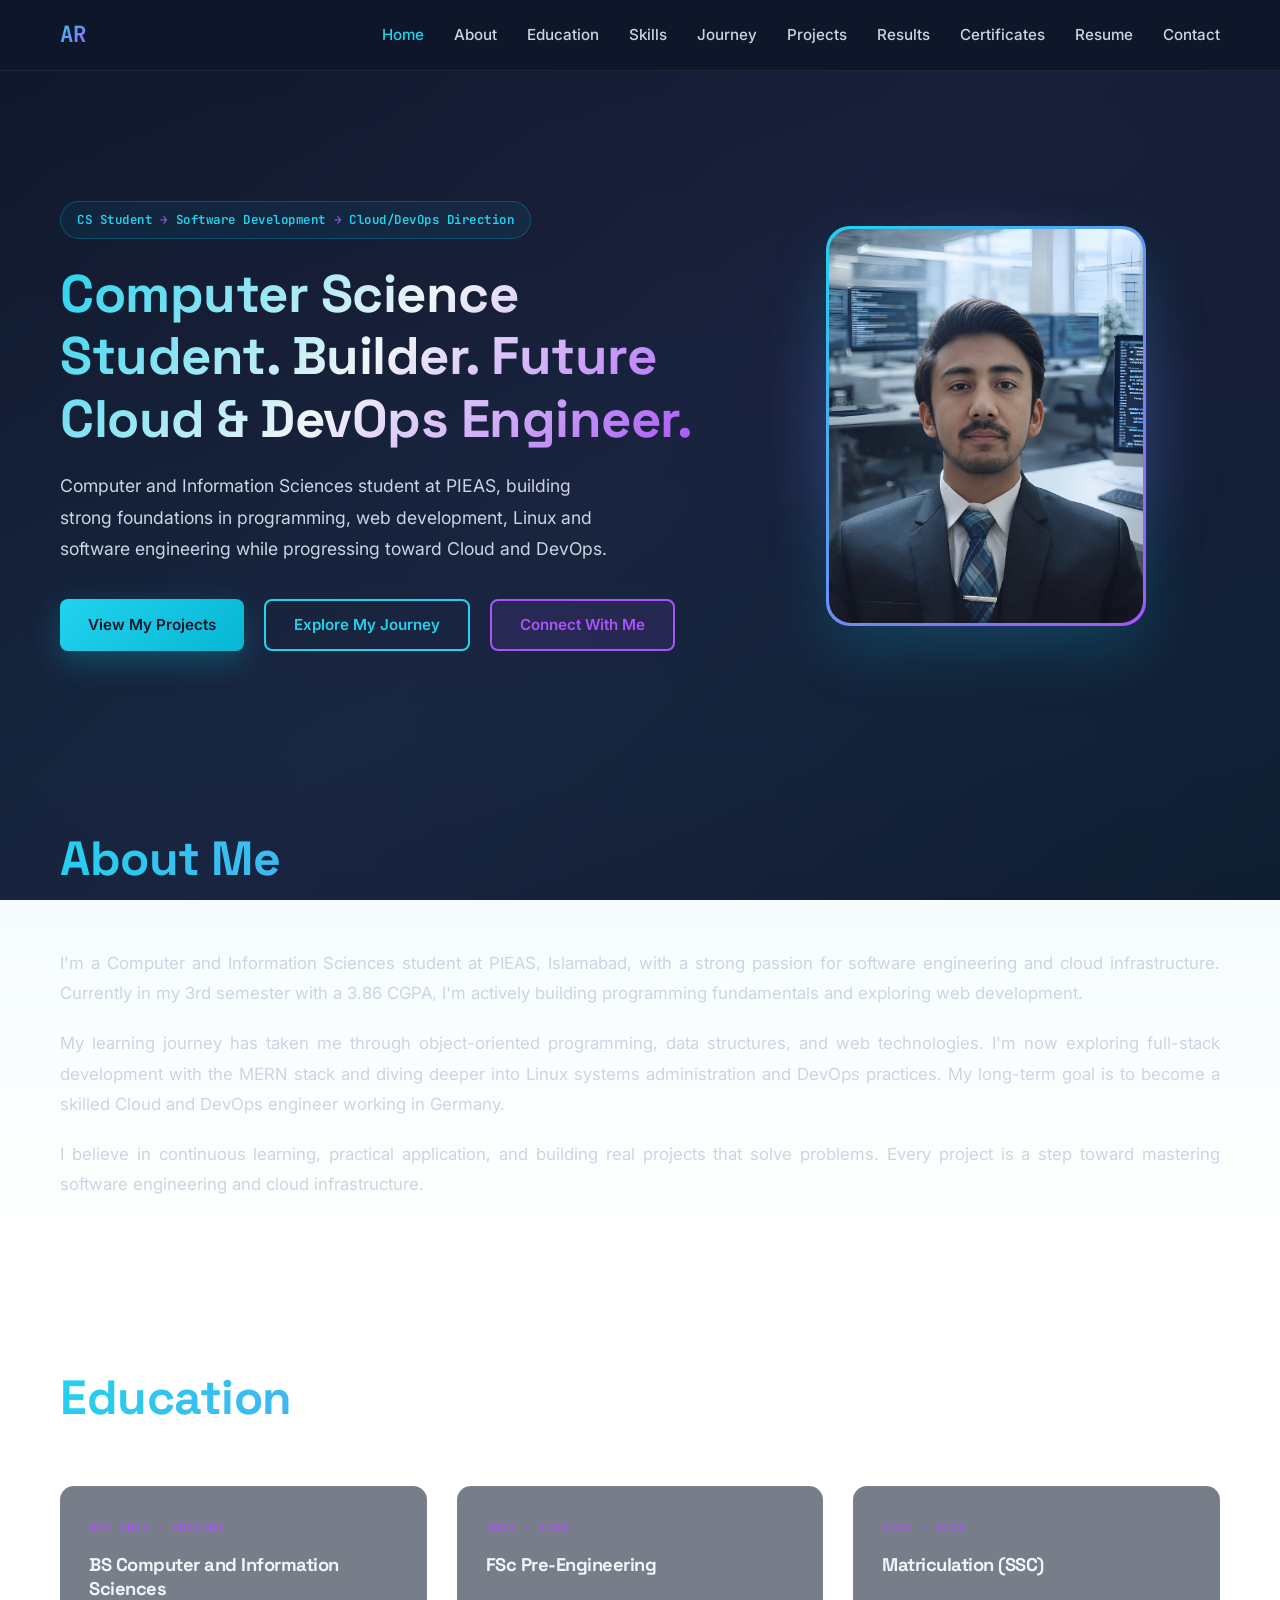
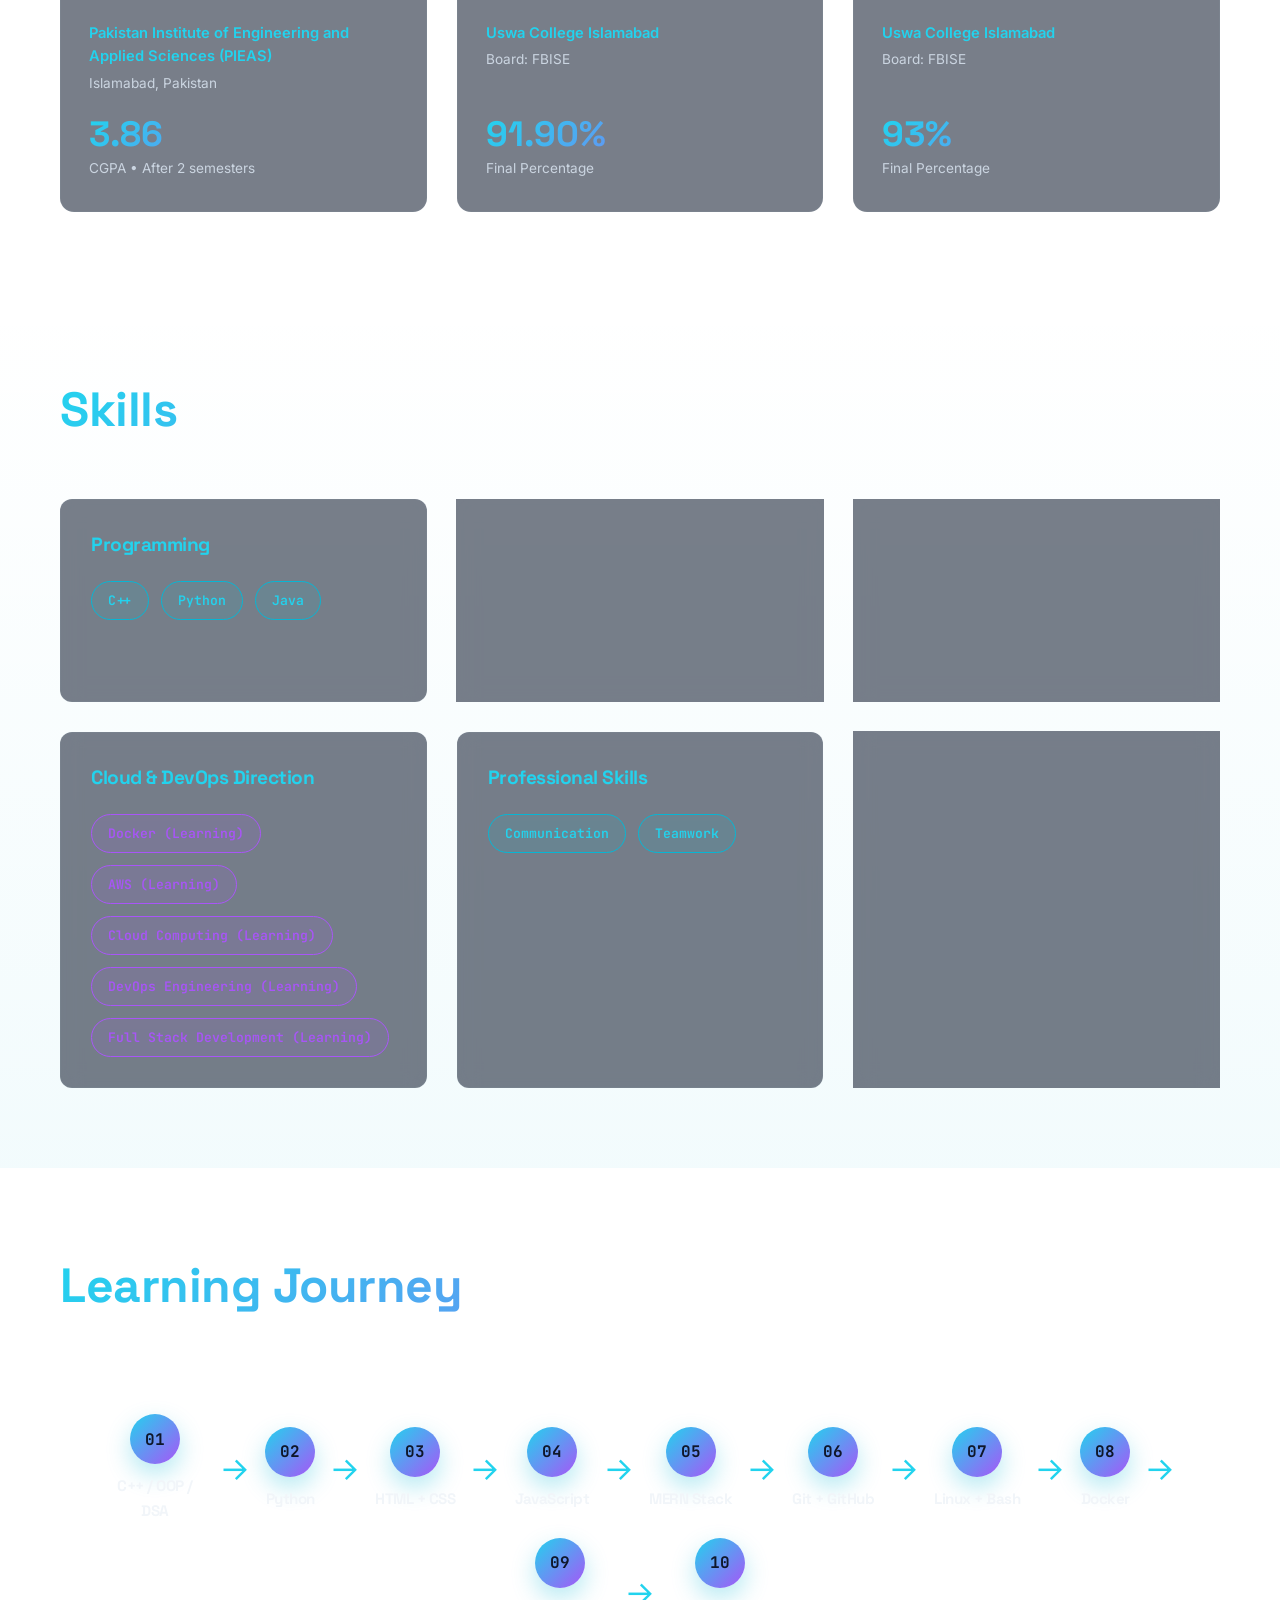
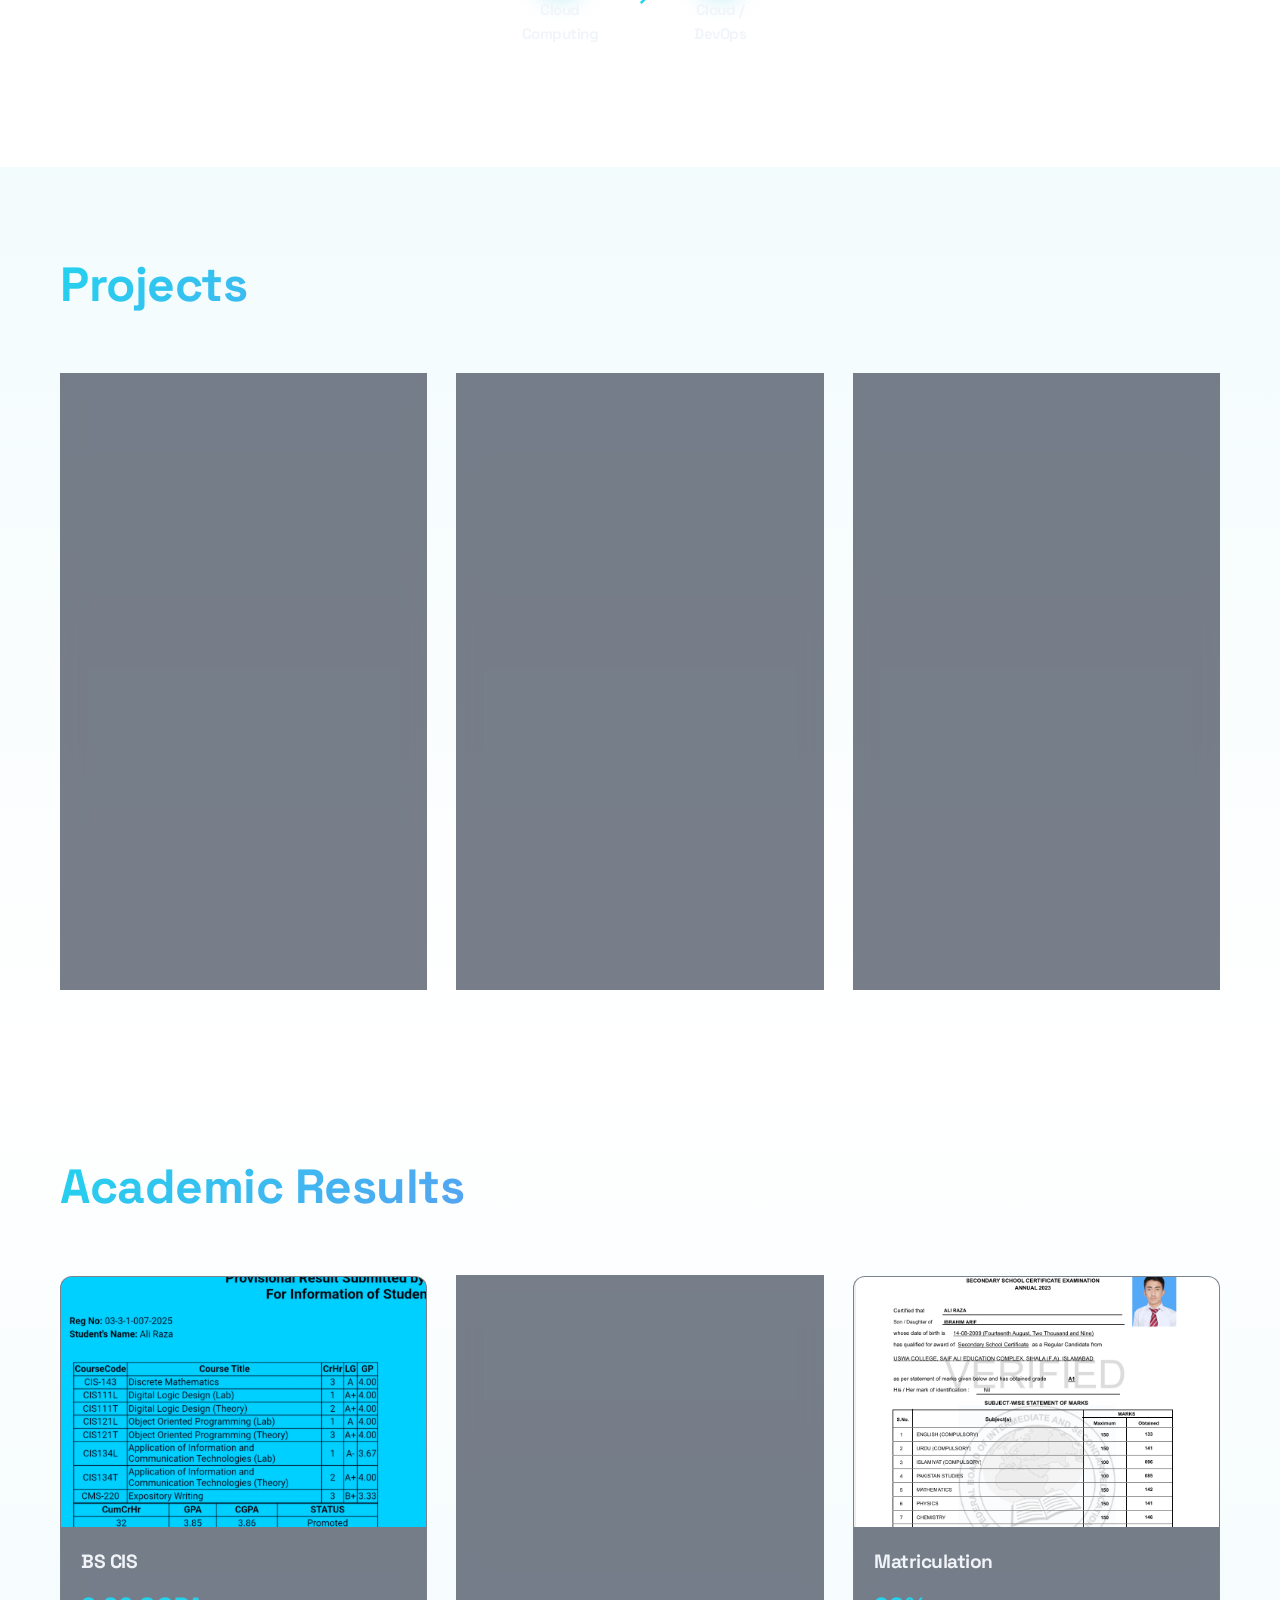
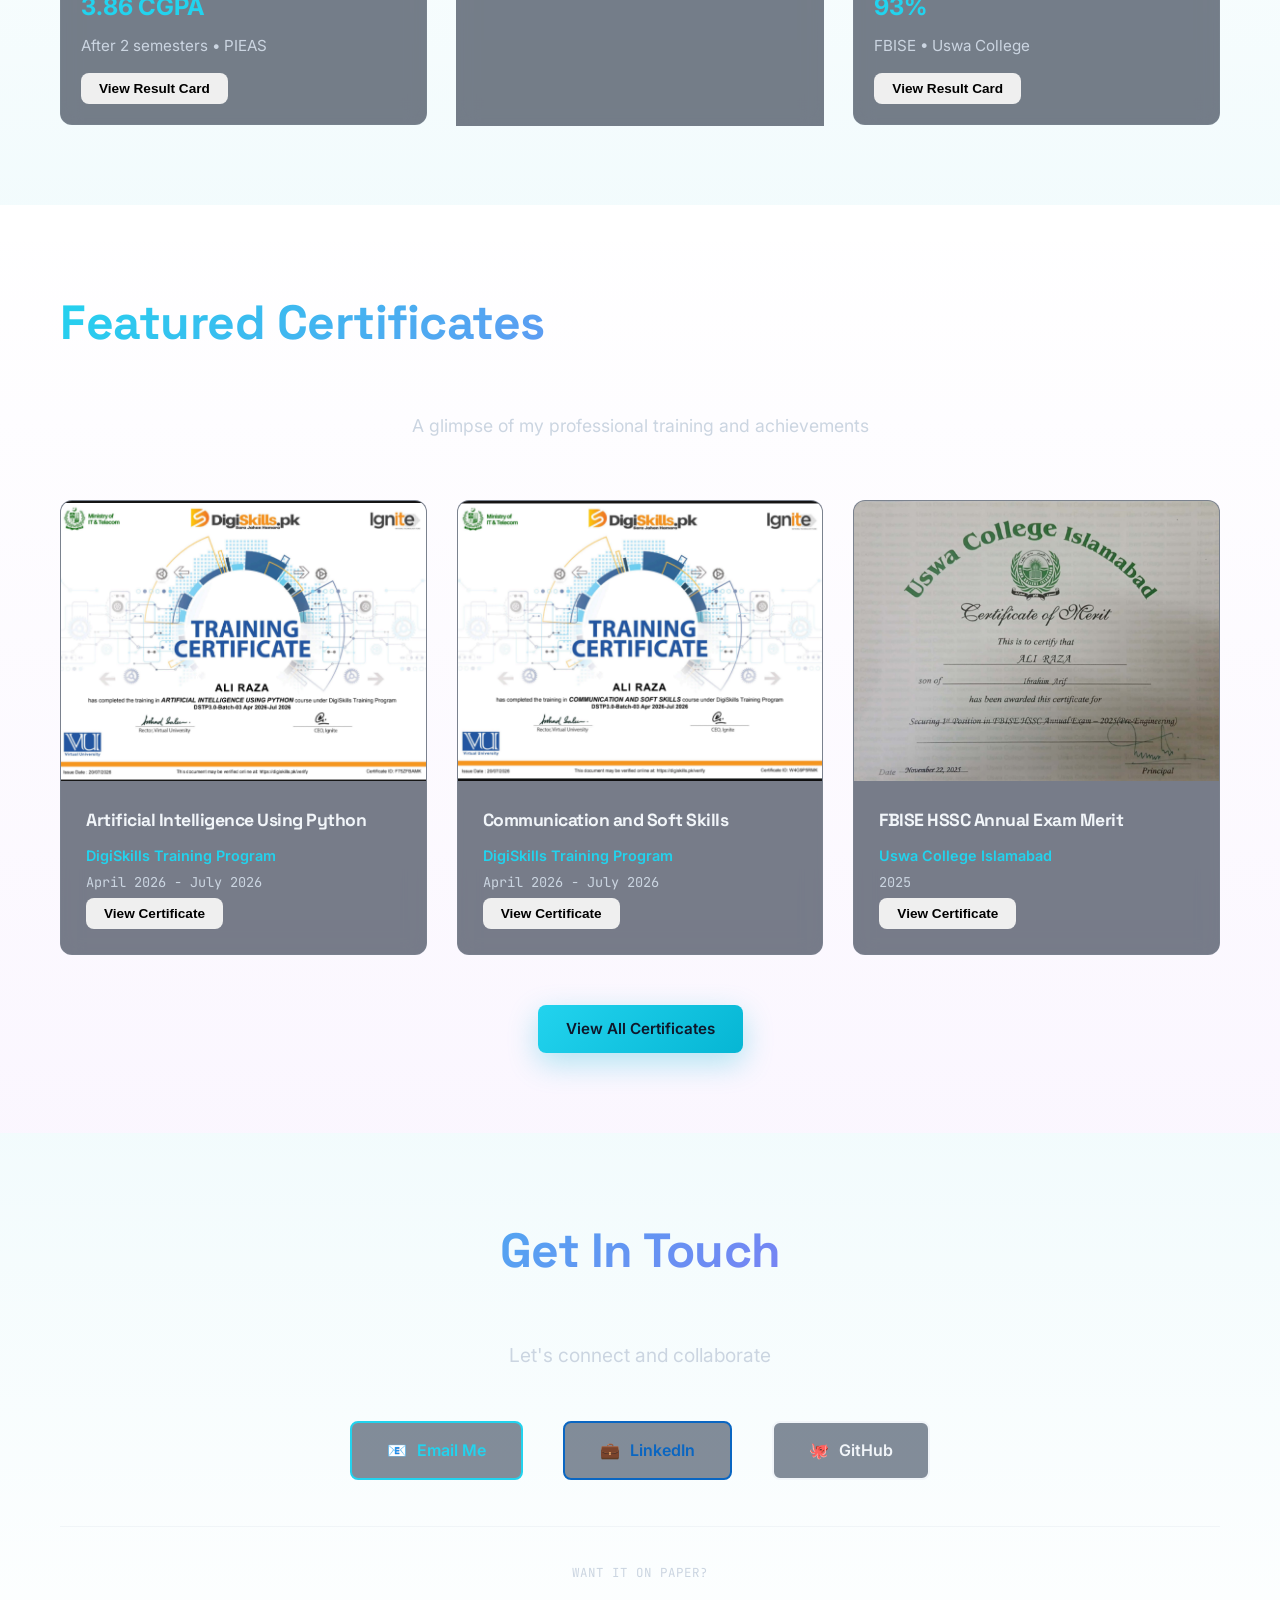
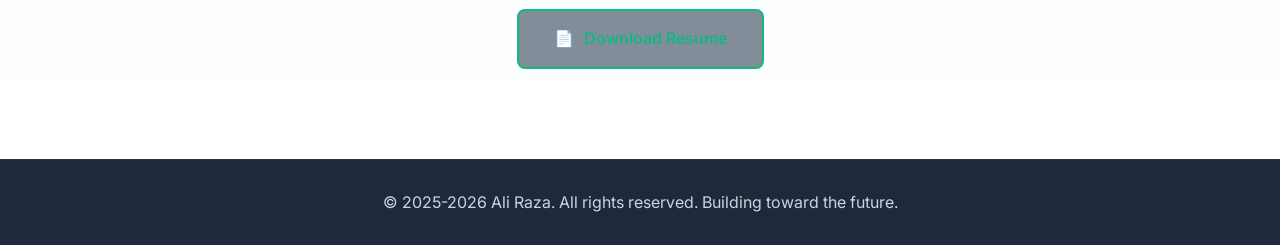
==== commit 9fb93004: "Add reseme" ====
--- a/index.html
+++ b/index.html
@@ -17,7 +17,7 @@
     <nav class="navbar">
         <div class="nav-container">
             <div class="nav-logo">AR</div>
-            <button class="hamburger" aria-label="Toggle menu">
+            <button class="hamburger" aria-label="Toggle menu" aria-expanded="false">
                 <span></span>
                 <span></span>
                 <span></span>
@@ -31,6 +31,7 @@
                 <li><a href="#projects" class="nav-link">Projects</a></li>
                 <li><a href="#results" class="nav-link">Results</a></li>
                 <li><a href="certificates.html" class="nav-link">Certificates</a></li>
+                <li><a href="resume.html" class="nav-link">Resume</a></li>
                 <li><a href="#contact" class="nav-link">Contact</a></li>
             </ul>
         </div>
@@ -43,7 +44,7 @@
                 <span class="hero-eyebrow">CS Student <span class="sep">→</span> Software Development <span class="sep">→</span> Cloud/DevOps Direction</span>
                 <h1 class="hero-title">Computer Science Student. Builder. Future Cloud & DevOps Engineer.</h1>
                 <p class="hero-subtitle">
-                    Computer and Information Sciences student at PIEAS, building strong foundations in programming, 
+                    Computer and Information Sciences student at PIEAS, building strong foundations in programming,
                     web development, Linux and software engineering while progressing toward Cloud and DevOps.
                 </p>
                 <div class="hero-buttons">
@@ -57,7 +58,7 @@
                     <div class="profile-card-glow"></div>
                     <div class="profile-card">
                         <div class="profile-card-inner">
-                            <img src="assets/profile.jpg" alt="Ali Raza" loading="lazy">
+                            <img src="assets/profile.jpg" alt="Portrait of Ali Raza" loading="lazy">
                         </div>
                     </div>
                 </div>
@@ -71,18 +72,18 @@
             <h2 class="section-title">About Me</h2>
             <div class="about-content">
                 <p>
-                    I'm a Computer and Information Sciences student at PIEAS, Islamabad, with a strong passion 
-                    for software engineering and cloud infrastructure. Currently in my 3rd semester with a 3.86 CGPA, 
+                    I'm a Computer and Information Sciences student at PIEAS, Islamabad, with a strong passion
+                    for software engineering and cloud infrastructure. Currently in my 3rd semester with a 3.86 CGPA,
                     I'm actively building programming fundamentals and exploring web development.
                 </p>
                 <p>
-                    My learning journey has taken me through object-oriented programming, data structures, and web 
-                    technologies. I'm now exploring full-stack development with the MERN stack and diving deeper into 
-                    Linux systems administration and DevOps practices. My long-term goal is to become a skilled Cloud 
+                    My learning journey has taken me through object-oriented programming, data structures, and web
+                    technologies. I'm now exploring full-stack development with the MERN stack and diving deeper into
+                    Linux systems administration and DevOps practices. My long-term goal is to become a skilled Cloud
                     and DevOps engineer working in Germany.
                 </p>
                 <p>
-                    I believe in continuous learning, practical application, and building real projects that solve 
+                    I believe in continuous learning, practical application, and building real projects that solve
                     problems. Every project is a step toward mastering software engineering and cloud infrastructure.
                 </p>
             </div>
@@ -212,56 +213,56 @@
                     <div class="journey-number">01</div>
                     <h4>C++ / OOP / DSA</h4>
                 </div>
-                <div class="journey-arrow">→</div>
-                
+                <div class="journey-arrow" aria-hidden="true">→</div>
+
                 <div class="journey-step">
                     <div class="journey-number">02</div>
                     <h4>Python</h4>
                 </div>
-                <div class="journey-arrow">→</div>
-                
+                <div class="journey-arrow" aria-hidden="true">→</div>
+
                 <div class="journey-step">
                     <div class="journey-number">03</div>
                     <h4>HTML + CSS</h4>
                 </div>
-                <div class="journey-arrow">→</div>
-                
+                <div class="journey-arrow" aria-hidden="true">→</div>
+
                 <div class="journey-step">
                     <div class="journey-number">04</div>
                     <h4>JavaScript</h4>
                 </div>
-                <div class="journey-arrow">→</div>
-                
+                <div class="journey-arrow" aria-hidden="true">→</div>
+
                 <div class="journey-step">
                     <div class="journey-number">05</div>
                     <h4>MERN Stack</h4>
                 </div>
-                <div class="journey-arrow">→</div>
-                
+                <div class="journey-arrow" aria-hidden="true">→</div>
+
                 <div class="journey-step">
                     <div class="journey-number">06</div>
                     <h4>Git + GitHub</h4>
                 </div>
-                <div class="journey-arrow">→</div>
-                
+                <div class="journey-arrow" aria-hidden="true">→</div>
+
                 <div class="journey-step">
                     <div class="journey-number">07</div>
                     <h4>Linux + Bash</h4>
                 </div>
-                <div class="journey-arrow">→</div>
-                
+                <div class="journey-arrow" aria-hidden="true">→</div>
+
                 <div class="journey-step">
                     <div class="journey-number">08</div>
                     <h4>Docker</h4>
                 </div>
-                <div class="journey-arrow">→</div>
-                
+                <div class="journey-arrow" aria-hidden="true">→</div>
+
                 <div class="journey-step">
                     <div class="journey-number">09</div>
                     <h4>Cloud Computing</h4>
                 </div>
-                <div class="journey-arrow">→</div>
-                
+                <div class="journey-arrow" aria-hidden="true">→</div>
+
                 <div class="journey-step">
                     <div class="journey-number">10</div>
                     <h4>Cloud / DevOps</h4>
@@ -319,8 +320,8 @@
                     </div>
                     <div class="project-links">
                         <p><strong>Links:</strong></p>
-                        <p>Live: <code>https://aliraza159099-svg.github.io/Arif-Bikes-and-Oil-Depot-/</code></p>
-                        <p>GitHub: <code>https://github.com/aliraza159099-svg</code></p>
+                        <p>Live: <a class="tech-link" href="https://aliraza159099-svg.github.io/Arif-Bikes-and-Oil-Depot-/" target="_blank" rel="noopener noreferrer"><code>aliraza159099-svg.github.io/Arif-Bikes-and-Oil-Depot-</code></a></p>
+                        <p>GitHub: <a class="tech-link" href="https://github.com/aliraza159099-svg" target="_blank" rel="noopener noreferrer"><code>github.com/aliraza159099-svg</code></a></p>
                     </div>
                 </div>
 
@@ -339,7 +340,7 @@
                         <span class="tech-tag">Shell Scripting</span>
                     </div>
                     <div class="project-links">
-                        <p><strong>GitHub:</strong> <code>https://github.com/aliraza159099-svg</code></p>
+                        <p><strong>GitHub:</strong> <a class="tech-link" href="https://github.com/aliraza159099-svg" target="_blank" rel="noopener noreferrer"><code>github.com/aliraza159099-svg</code></a></p>
                     </div>
                 </div>
             </div>
@@ -465,13 +466,21 @@
             <p class="contact-subtitle">Let's connect and collaborate</p>
             <div class="contact-buttons">
                 <a href="mailto:aliraza159099@gmail.com" class="btn btn-contact email-btn">
-                    <span>📧</span> Email Me
+                    <span aria-hidden="true">📧</span> Email Me
                 </a>
                 <a href="https://www.linkedin.com/in/ali-raza-395927386?utm_source=share_via&utm_content=profile&utm_medium=member_android" target="_blank" rel="noopener noreferrer" class="btn btn-contact linkedin-btn">
-                    <span>💼</span> LinkedIn
+                    <span aria-hidden="true">💼</span> LinkedIn
                 </a>
                 <a href="https://github.com/aliraza159099-svg" target="_blank" rel="noopener noreferrer" class="btn btn-contact github-btn">
-                    <span>🐙</span> GitHub
+                    <span aria-hidden="true">🐙</span> GitHub
+                </a>
+            </div>
+
+            <!-- Resume Download (below Get In Touch, per request) -->
+            <div class="resume-cta">
+                <p class="resume-cta-label">Want it on paper?</p>
+                <a href="resume.html" class="btn btn-contact btn-resume">
+                    <span aria-hidden="true">📄</span> Download Resume
                 </a>
             </div>
         </div>
--- a/style.css
+++ b/style.css
@@ -45,11 +45,16 @@
     height: auto;
 }
 
+a {
+    -webkit-tap-highlight-color: rgba(34, 211, 238, 0.25);
+}
+
 @media (prefers-reduced-motion: reduce) {
     * {
         animation-duration: 0.01ms !important;
         animation-iteration-count: 1 !important;
         transition-duration: 0.01ms !important;
+        scroll-behavior: auto !important;
     }
 }
 
@@ -163,11 +168,13 @@
     transition: width 0.3s ease;
 }
 
-.nav-link:hover {
-    color: var(--accent-light);
-}
-
-.nav-link:hover::after {
+.nav-link:hover,
+.nav-link:focus-visible {
+    color: var(--accent-light);
+}
+
+.nav-link:hover::after,
+.nav-link:focus-visible::after {
     width: 100%;
 }
 
@@ -178,6 +185,7 @@
     border: none;
     cursor: pointer;
     gap: 6px;
+    padding: 8px;
 }
 
 .hamburger span {
@@ -199,6 +207,8 @@
         text-align: center;
         transition: 0.3s;
         gap: 0;
+        max-height: calc(100vh - 70px);
+        overflow-y: auto;
     }
 
     .nav-menu.active {
@@ -359,10 +369,13 @@
 
     .hero-subtitle {
         max-width: 100%;
+        margin-left: auto;
+        margin-right: auto;
     }
 
     .hero-buttons {
         align-items: center;
+        justify-content: center;
         flex-direction: column;
     }
 
@@ -390,9 +403,15 @@
     display: inline-flex;
     align-items: center;
     justify-content: center;
+    gap: 8px;
     transition: background 0.3s ease, border-color 0.3s ease, transform 0.3s ease, box-shadow 0.3s ease;
     text-align: center;
     box-sizing: border-box;
+}
+
+.btn:focus-visible {
+    outline: 2px solid var(--accent-light);
+    outline-offset: 3px;
 }
 
 .btn .ripple {
@@ -855,6 +874,17 @@
     display: inline-block;
 }
 
+.project-links a.tech-link {
+    color: var(--accent-light);
+    text-decoration: none;
+    border-bottom: 1px dashed rgba(34, 211, 238, 0.4);
+}
+
+.project-links a.tech-link:hover {
+    color: var(--violet);
+    border-bottom-color: var(--violet);
+}
+
 .project-team {
     color: var(--text-secondary);
     font-size: 0.95rem;
@@ -961,6 +991,34 @@
     flex-wrap: wrap;
     gap: 20px;
     animation: fadeInUp 0.8s ease-out 0.2s backwards;
+}
+
+/* ----- Resume download (sits below Get In Touch) ----- */
+.resume-cta {
+    margin-top: 36px;
+    padding-top: 36px;
+    border-top: 1px solid var(--glass-border);
+    animation: fadeInUp 0.8s ease-out 0.3s backwards;
+}
+
+.resume-cta-label {
+    font-family: var(--font-mono);
+    font-size: 0.78rem;
+    letter-spacing: 1px;
+    text-transform: uppercase;
+    color: var(--text-secondary);
+    margin-bottom: 16px;
+}
+
+.btn-resume {
+    background: rgba(51, 65, 85, 0.6);
+    border: 2px solid var(--success);
+    color: var(--success);
+}
+
+.btn-resume:hover {
+    background: rgba(16, 185, 129, 0.15);
+    transform: translateY(-3px);
 }
 
 /* ===== LIGHTBOX ===== */
@@ -1301,6 +1359,11 @@
     font-weight: 500;
 }
 
+.certificate-info .btn-small {
+    margin-top: auto;
+    align-self: flex-start;
+}
+
 .future-cert .certificate-info {
     justify-content: center;
     text-align: center;
@@ -1382,6 +1445,10 @@
         width: 100%;
     }
 
+    .resume-cta .btn {
+        width: 100%;
+    }
+
     .certificates-grid {
         grid-template-columns: 1fr;
     }
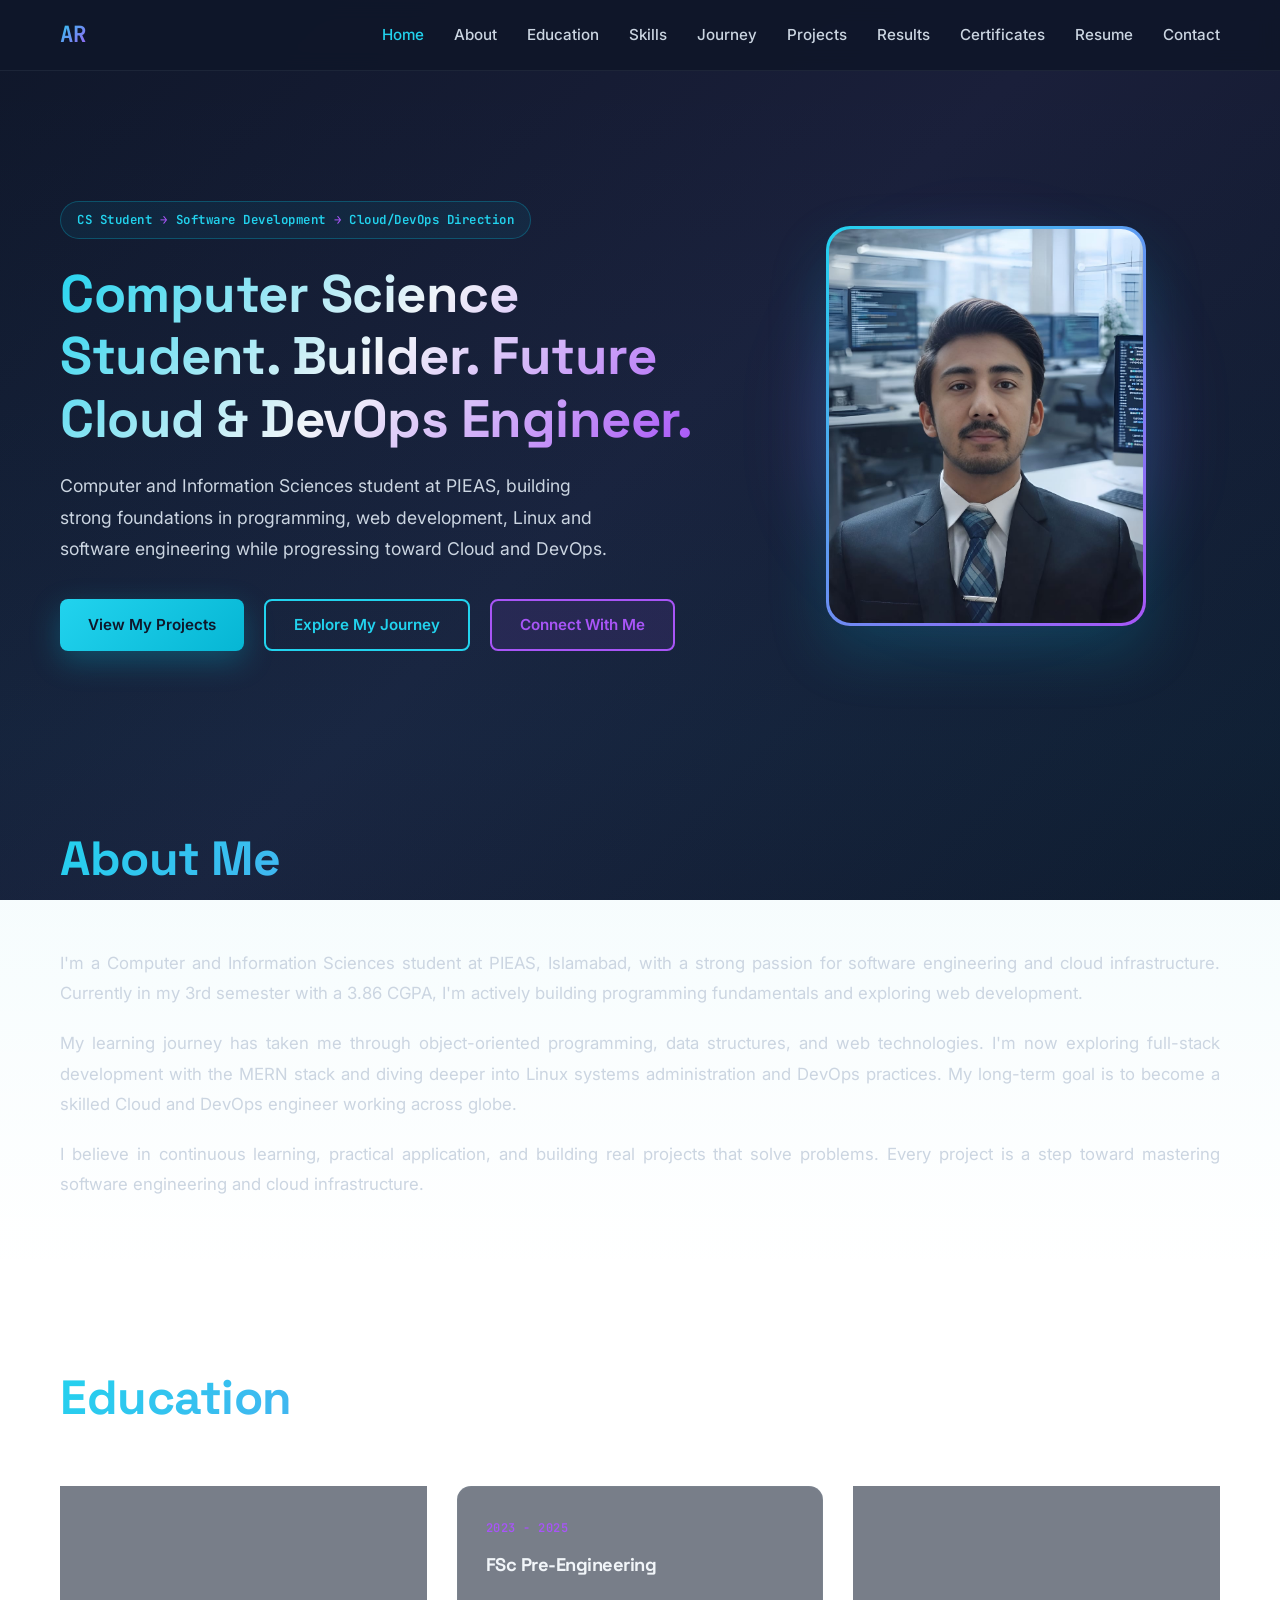
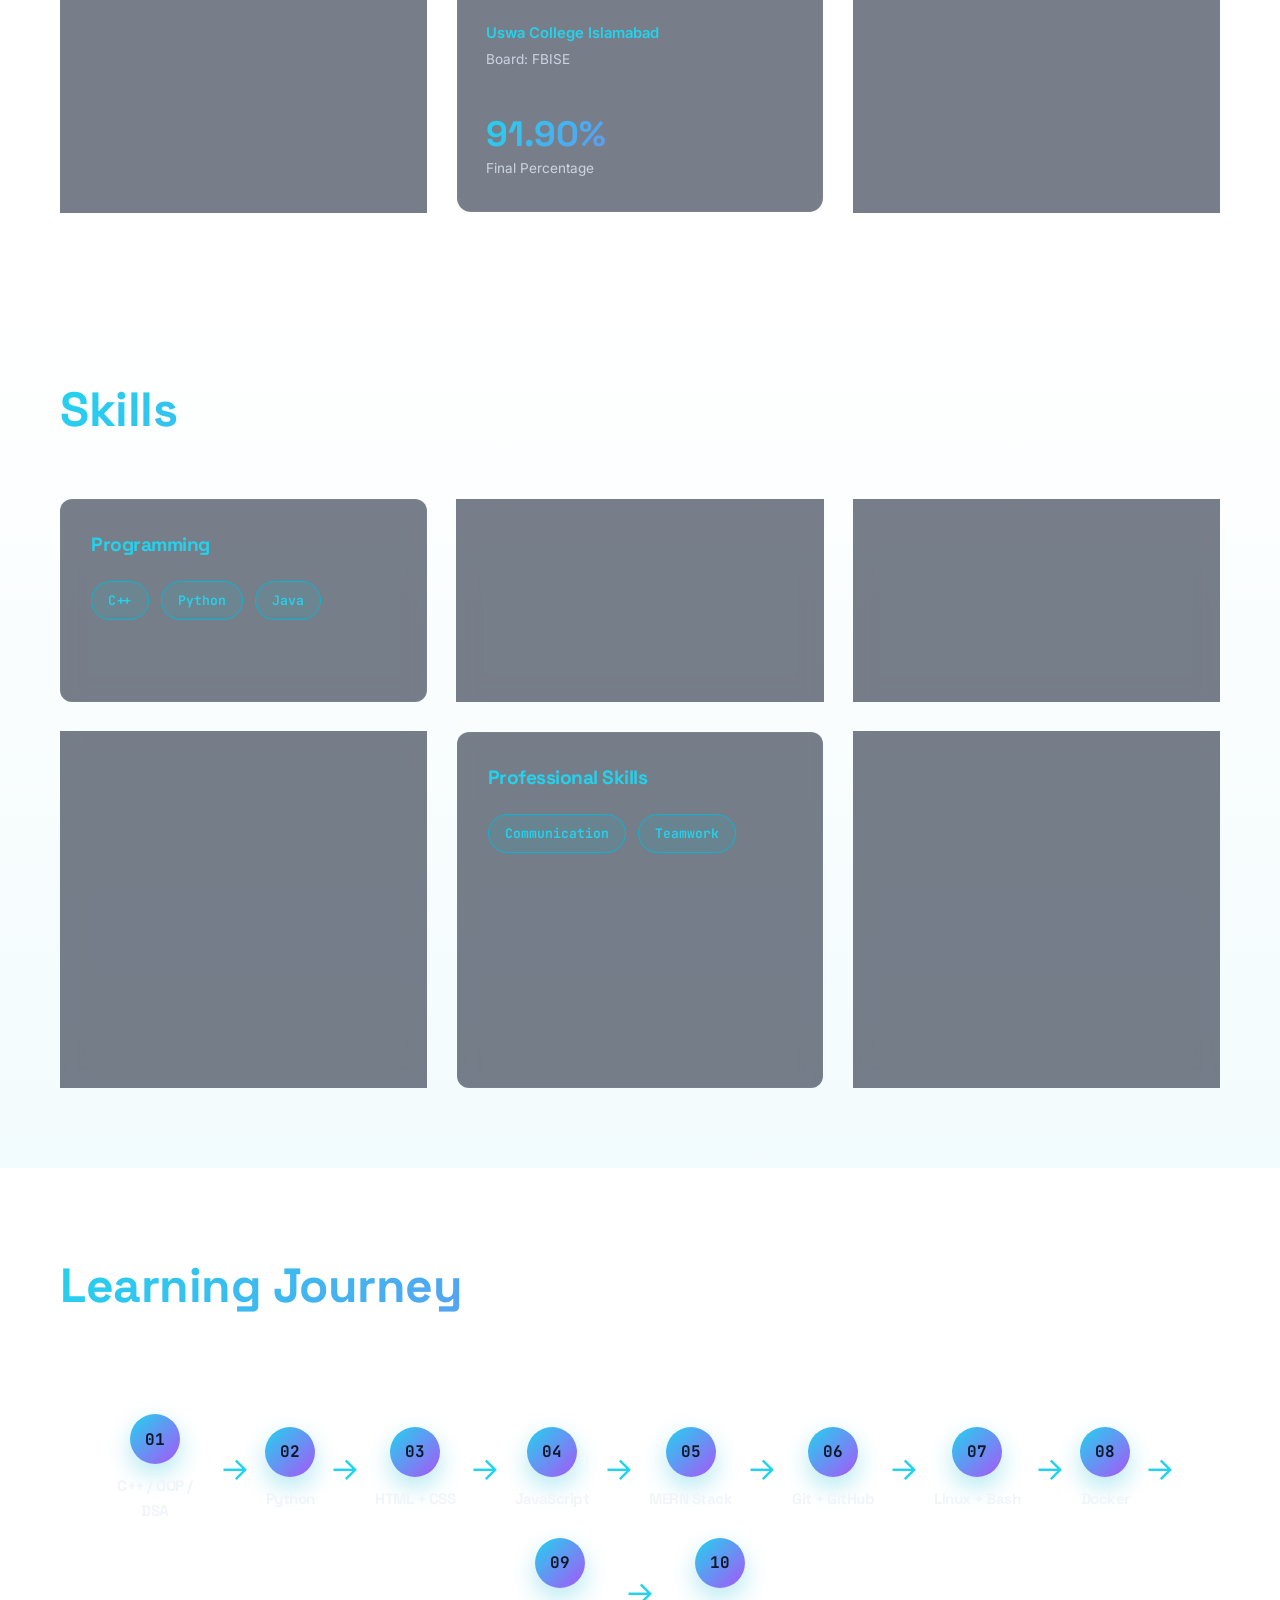
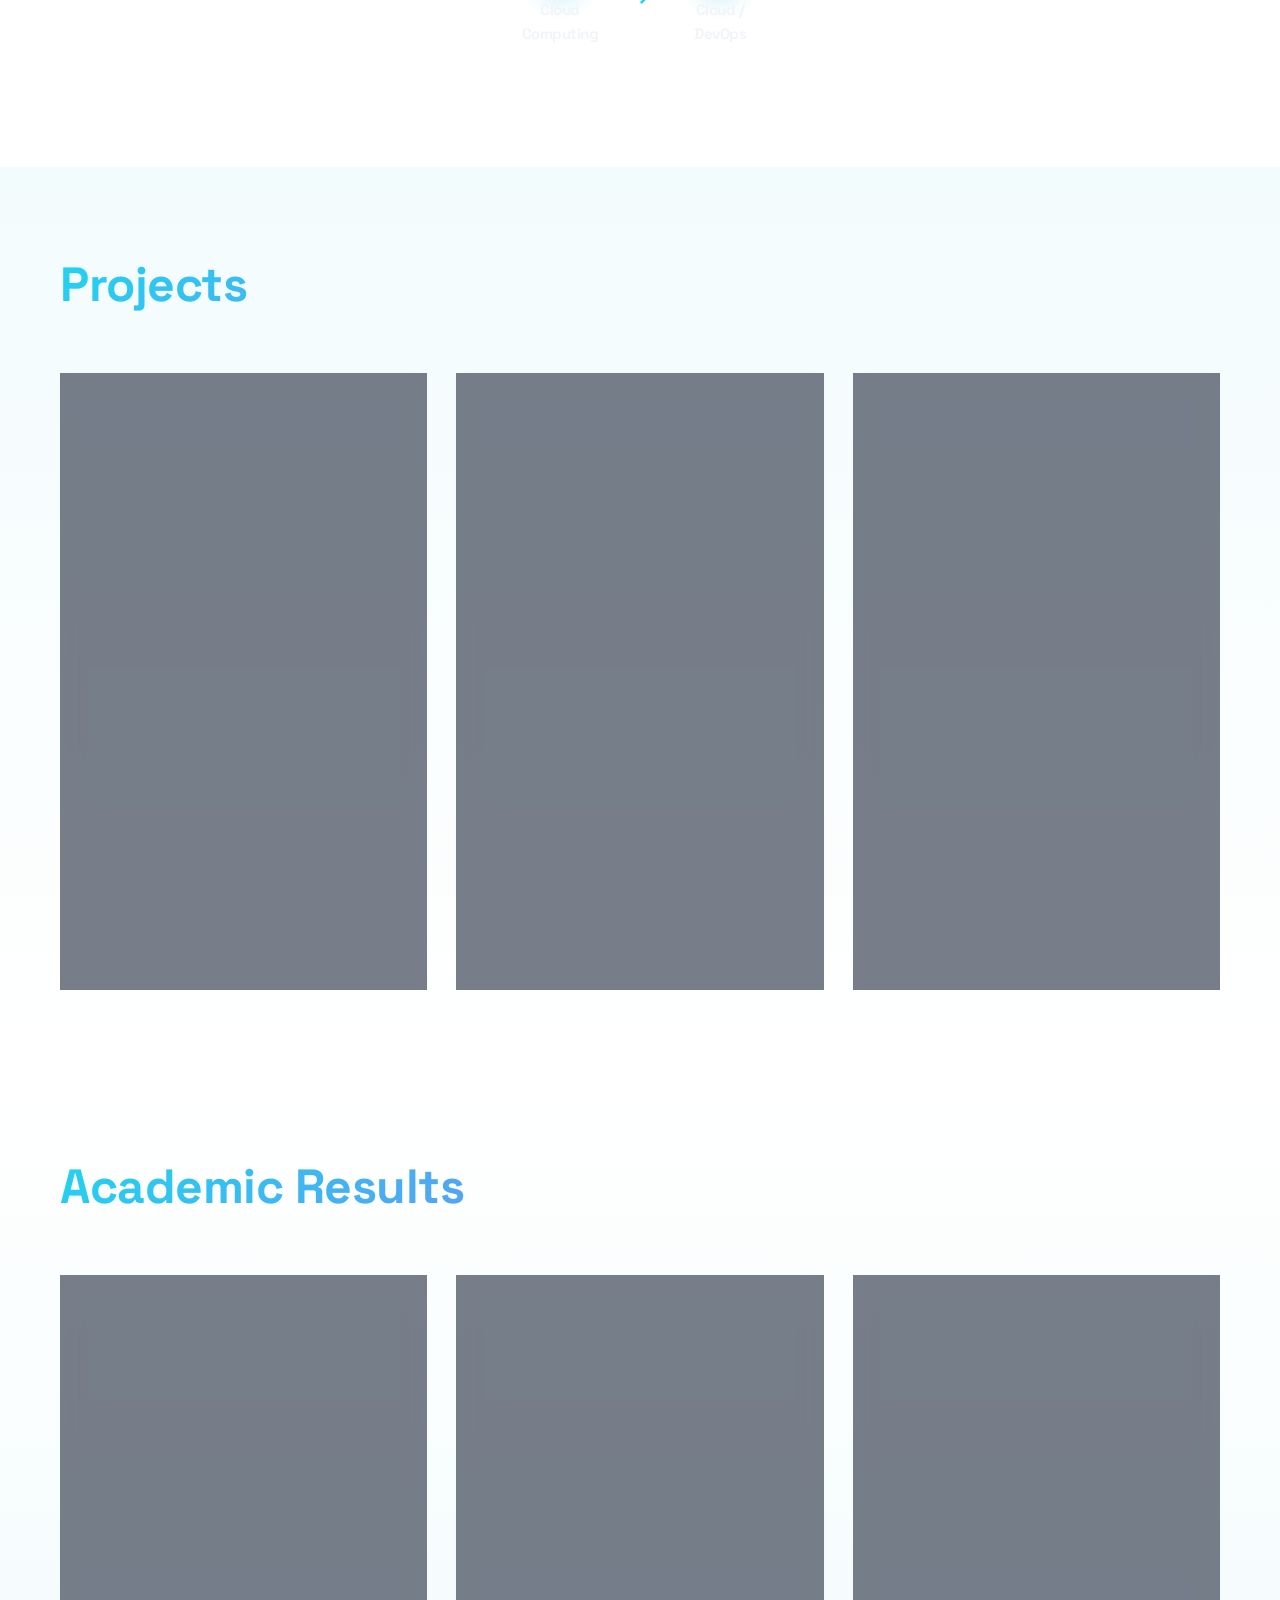
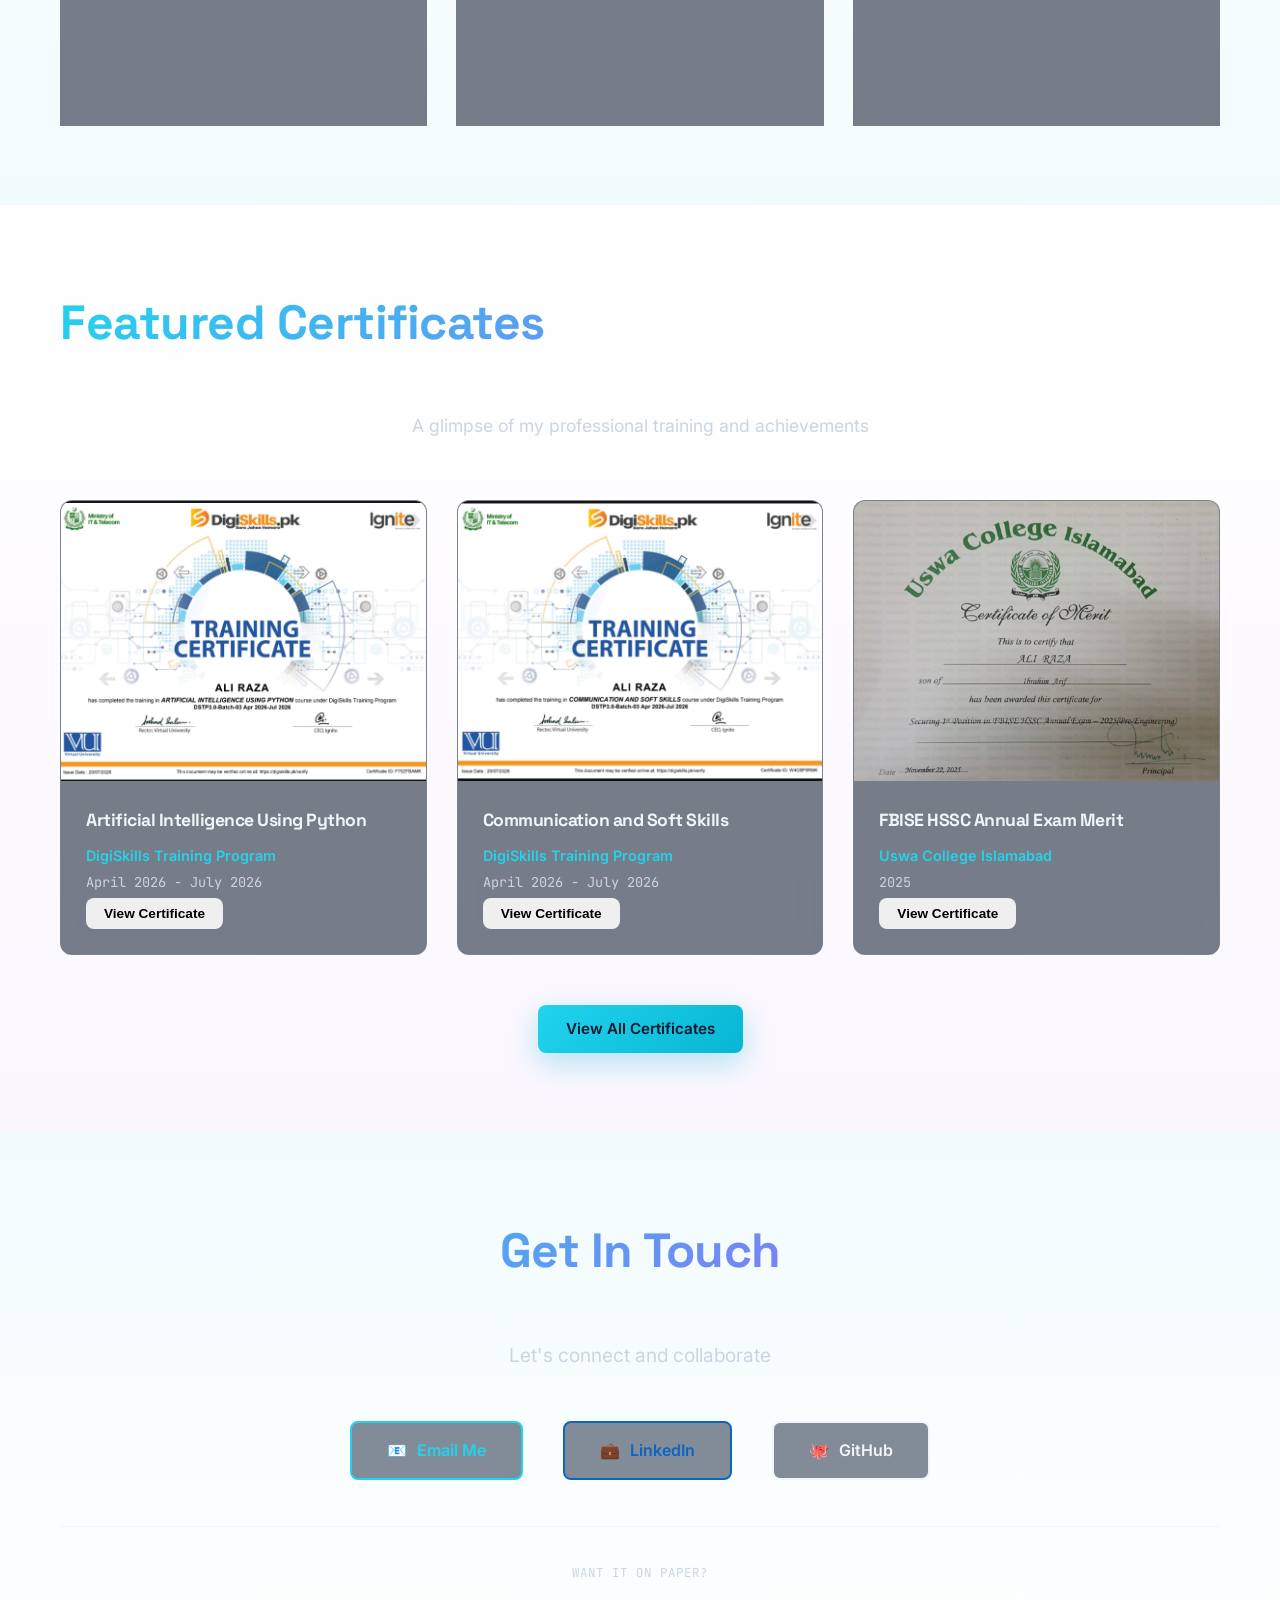
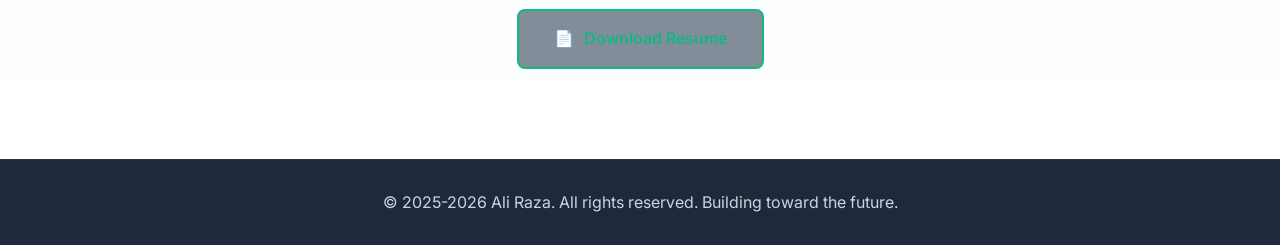
==== commit d0287121: "Rename destination" ====
--- a/index.html
+++ b/index.html
@@ -80,7 +80,7 @@
                     My learning journey has taken me through object-oriented programming, data structures, and web
                     technologies. I'm now exploring full-stack development with the MERN stack and diving deeper into
                     Linux systems administration and DevOps practices. My long-term goal is to become a skilled Cloud
-                    and DevOps engineer working in Germany.
+                    and DevOps engineer working across globe.
                 </p>
                 <p>
                     I believe in continuous learning, practical application, and building real projects that solve
--- a/style.css
+++ b/style.css
@@ -1263,6 +1263,14 @@
     gap: 30px;
     margin-bottom: 80px;
 }
+#ai_button{
+    color:#cbd5e1;
+    font:bold;
+}
+#ai_button:hover {
+    color:#22d3ee;
+    font:bolder;
+}
 
 .certificate-card {
     background: rgba(30, 41, 59, 0.6);
